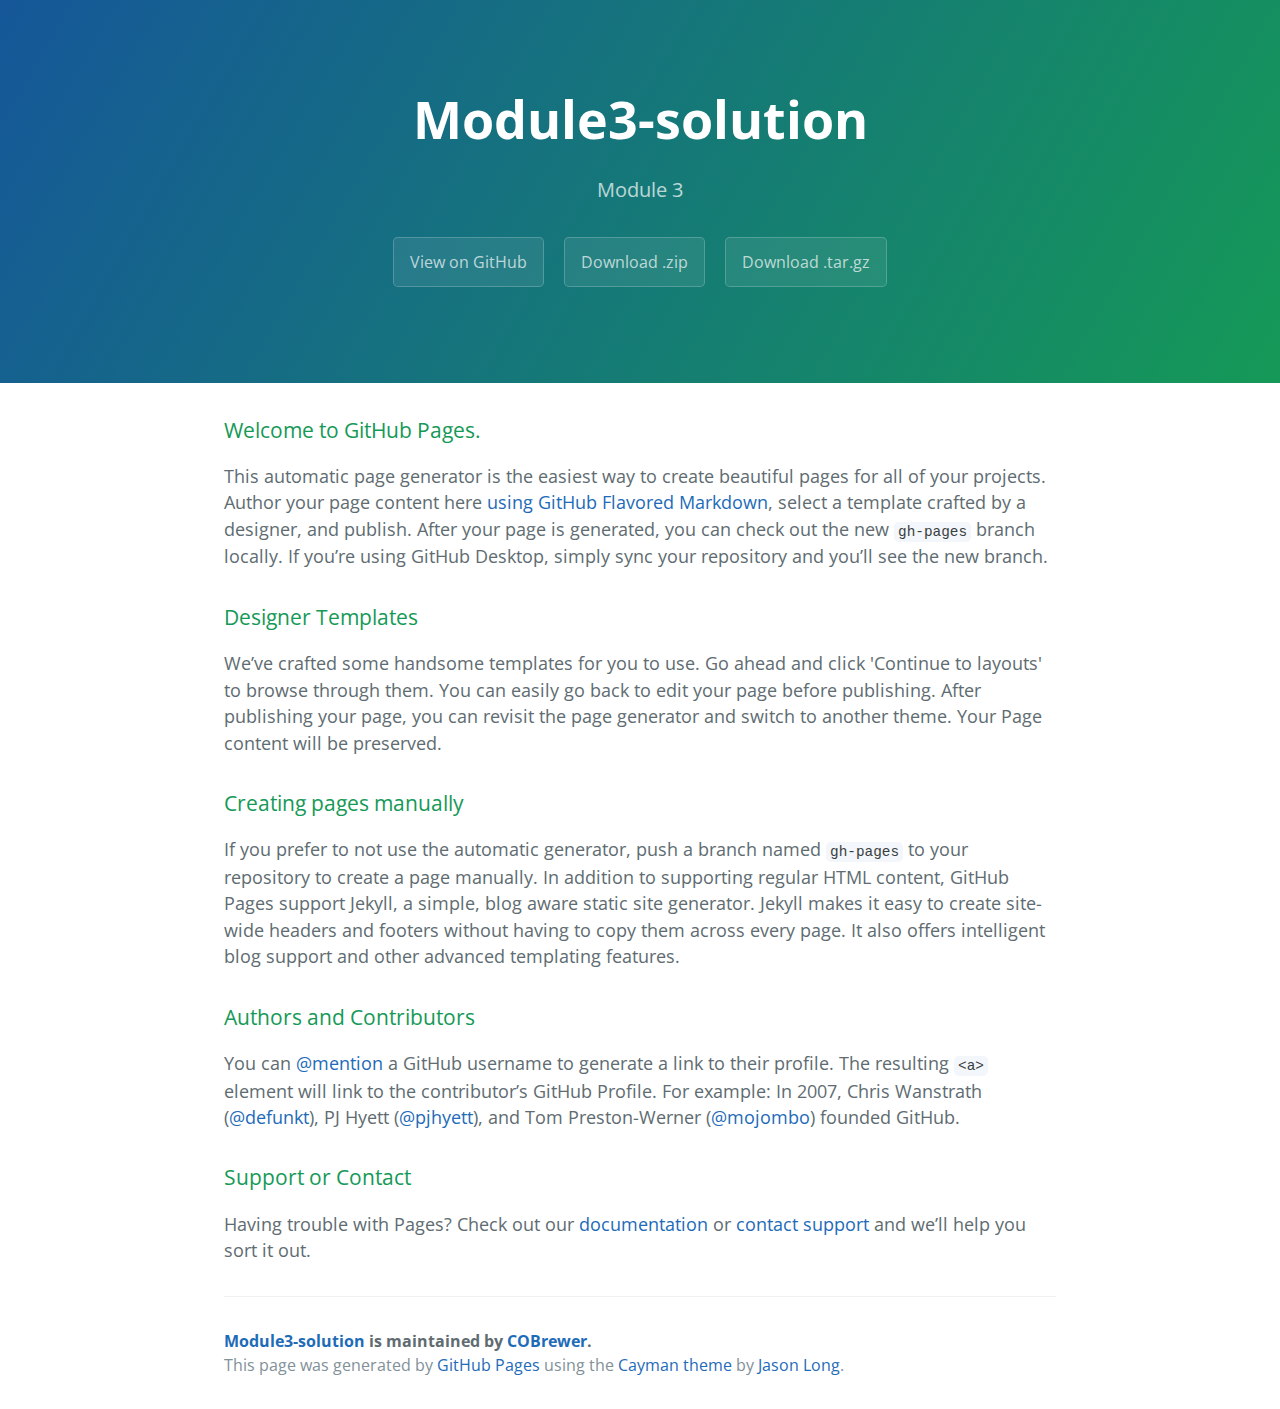
==== index.html @ 12ecccf1 "Create gh-pages branch via GitHub" ====
<!DOCTYPE html>
<html lang="en-us">
  <head>
    <meta charset="UTF-8">
    <title>Module3-solution by COBrewer</title>
    <meta name="viewport" content="width=device-width, initial-scale=1">
    <link rel="stylesheet" type="text/css" href="stylesheets/normalize.css" media="screen">
    <link href='https://fonts.googleapis.com/css?family=Open+Sans:400,700' rel='stylesheet' type='text/css'>
    <link rel="stylesheet" type="text/css" href="stylesheets/stylesheet.css" media="screen">
    <link rel="stylesheet" type="text/css" href="stylesheets/github-light.css" media="screen">
  </head>
  <body>
    <section class="page-header">
      <h1 class="project-name">Module3-solution</h1>
      <h2 class="project-tagline">Module 3</h2>
      <a href="https://github.com/COBrewer/module3-solution" class="btn">View on GitHub</a>
      <a href="https://github.com/COBrewer/module3-solution/zipball/master" class="btn">Download .zip</a>
      <a href="https://github.com/COBrewer/module3-solution/tarball/master" class="btn">Download .tar.gz</a>
    </section>

    <section class="main-content">
      <h3>
<a id="welcome-to-github-pages" class="anchor" href="#welcome-to-github-pages" aria-hidden="true"><span aria-hidden="true" class="octicon octicon-link"></span></a>Welcome to GitHub Pages.</h3>

<p>This automatic page generator is the easiest way to create beautiful pages for all of your projects. Author your page content here <a href="https://guides.github.com/features/mastering-markdown/">using GitHub Flavored Markdown</a>, select a template crafted by a designer, and publish. After your page is generated, you can check out the new <code>gh-pages</code> branch locally. If you’re using GitHub Desktop, simply sync your repository and you’ll see the new branch.</p>

<h3>
<a id="designer-templates" class="anchor" href="#designer-templates" aria-hidden="true"><span aria-hidden="true" class="octicon octicon-link"></span></a>Designer Templates</h3>

<p>We’ve crafted some handsome templates for you to use. Go ahead and click 'Continue to layouts' to browse through them. You can easily go back to edit your page before publishing. After publishing your page, you can revisit the page generator and switch to another theme. Your Page content will be preserved.</p>

<h3>
<a id="creating-pages-manually" class="anchor" href="#creating-pages-manually" aria-hidden="true"><span aria-hidden="true" class="octicon octicon-link"></span></a>Creating pages manually</h3>

<p>If you prefer to not use the automatic generator, push a branch named <code>gh-pages</code> to your repository to create a page manually. In addition to supporting regular HTML content, GitHub Pages support Jekyll, a simple, blog aware static site generator. Jekyll makes it easy to create site-wide headers and footers without having to copy them across every page. It also offers intelligent blog support and other advanced templating features.</p>

<h3>
<a id="authors-and-contributors" class="anchor" href="#authors-and-contributors" aria-hidden="true"><span aria-hidden="true" class="octicon octicon-link"></span></a>Authors and Contributors</h3>

<p>You can <a href="https://help.github.com/articles/basic-writing-and-formatting-syntax/#mentioning-users-and-teams" class="user-mention">@mention</a> a GitHub username to generate a link to their profile. The resulting <code>&lt;a&gt;</code> element will link to the contributor’s GitHub Profile. For example: In 2007, Chris Wanstrath (<a href="https://github.com/defunkt" class="user-mention">@defunkt</a>), PJ Hyett (<a href="https://github.com/pjhyett" class="user-mention">@pjhyett</a>), and Tom Preston-Werner (<a href="https://github.com/mojombo" class="user-mention">@mojombo</a>) founded GitHub.</p>

<h3>
<a id="support-or-contact" class="anchor" href="#support-or-contact" aria-hidden="true"><span aria-hidden="true" class="octicon octicon-link"></span></a>Support or Contact</h3>

<p>Having trouble with Pages? Check out our <a href="https://help.github.com/pages">documentation</a> or <a href="https://github.com/contact">contact support</a> and we’ll help you sort it out.</p>

      <footer class="site-footer">
        <span class="site-footer-owner"><a href="https://github.com/COBrewer/module3-solution">Module3-solution</a> is maintained by <a href="https://github.com/COBrewer">COBrewer</a>.</span>

        <span class="site-footer-credits">This page was generated by <a href="https://pages.github.com">GitHub Pages</a> using the <a href="https://github.com/jasonlong/cayman-theme">Cayman theme</a> by <a href="https://twitter.com/jasonlong">Jason Long</a>.</span>
      </footer>

    </section>

  
  </body>
</html>
---- stylesheets/stylesheet.css ----
* {
  box-sizing: border-box; }

body {
  padding: 0;
  margin: 0;
  font-family: "Open Sans", "Helvetica Neue", Helvetica, Arial, sans-serif;
  font-size: 16px;
  line-height: 1.5;
  color: #606c71; }

a {
  color: #1e6bb8;
  text-decoration: none; }
  a:hover {
    text-decoration: underline; }

.btn {
  display: inline-block;
  margin-bottom: 1rem;
  color: rgba(255, 255, 255, 0.7);
  background-color: rgba(255, 255, 255, 0.08);
  border-color: rgba(255, 255, 255, 0.2);
  border-style: solid;
  border-width: 1px;
  border-radius: 0.3rem;
  transition: color 0.2s, background-color 0.2s, border-color 0.2s; }
  .btn + .btn {
    margin-left: 1rem; }

.btn:hover {
  color: rgba(255, 255, 255, 0.8);
  text-decoration: none;
  background-color: rgba(255, 255, 255, 0.2);
  border-color: rgba(255, 255, 255, 0.3); }

@media screen and (min-width: 64em) {
  .btn {
    padding: 0.75rem 1rem; } }

@media screen and (min-width: 42em) and (max-width: 64em) {
  .btn {
    padding: 0.6rem 0.9rem;
    font-size: 0.9rem; } }

@media screen and (max-width: 42em) {
  .btn {
    display: block;
    width: 100%;
    padding: 0.75rem;
    font-size: 0.9rem; }
    .btn + .btn {
      margin-top: 1rem;
      margin-left: 0; } }

.page-header {
  color: #fff;
  text-align: center;
  background-color: #159957;
  background-image: linear-gradient(120deg, #155799, #159957); }

@media screen and (min-width: 64em) {
  .page-header {
    padding: 5rem 6rem; } }

@media screen and (min-width: 42em) and (max-width: 64em) {
  .page-header {
    padding: 3rem 4rem; } }

@media screen and (max-width: 42em) {
  .page-header {
    padding: 2rem 1rem; } }

.project-name {
  margin-top: 0;
  margin-bottom: 0.1rem; }

@media screen and (min-width: 64em) {
  .project-name {
    font-size: 3.25rem; } }

@media screen and (min-width: 42em) and (max-width: 64em) {
  .project-name {
    font-size: 2.25rem; } }

@media screen and (max-width: 42em) {
  .project-name {
    font-size: 1.75rem; } }

.project-tagline {
  margin-bottom: 2rem;
  font-weight: normal;
  opacity: 0.7; }

@media screen and (min-width: 64em) {
  .project-tagline {
    font-size: 1.25rem; } }

@media screen and (min-width: 42em) and (max-width: 64em) {
  .project-tagline {
    font-size: 1.15rem; } }

@media screen and (max-width: 42em) {
  .project-tagline {
    font-size: 1rem; } }

.main-content :first-child {
  margin-top: 0; }
.main-content img {
  max-width: 100%; }
.main-content h1, .main-content h2, .main-content h3, .main-content h4, .main-content h5, .main-content h6 {
  margin-top: 2rem;
  margin-bottom: 1rem;
  font-weight: normal;
  color: #159957; }
.main-content p {
  margin-bottom: 1em; }
.main-content code {
  padding: 2px 4px;
  font-family: Consolas, "Liberation Mono", Menlo, Courier, monospace;
  font-size: 0.9rem;
  color: #383e41;
  background-color: #f3f6fa;
  border-radius: 0.3rem; }
.main-content pre {
  padding: 0.8rem;
  margin-top: 0;
  margin-bottom: 1rem;
  font: 1rem Consolas, "Liberation Mono", Menlo, Courier, monospace;
  color: #567482;
  word-wrap: normal;
  background-color: #f3f6fa;
  border: solid 1px #dce6f0;
  border-radius: 0.3rem; }
  .main-content pre > code {
    padding: 0;
    margin: 0;
    font-size: 0.9rem;
    color: #567482;
    word-break: normal;
    white-space: pre;
    background: transparent;
    border: 0; }
.main-content .highlight {
  margin-bottom: 1rem; }
  .main-content .highlight pre {
    margin-bottom: 0;
    word-break: normal; }
.main-content .highlight pre, .main-content pre {
  padding: 0.8rem;
  overflow: auto;
  font-size: 0.9rem;
  line-height: 1.45;
  border-radius: 0.3rem; }
.main-content pre code, .main-content pre tt {
  display: inline;
  max-width: initial;
  padding: 0;
  margin: 0;
  overflow: initial;
  line-height: inherit;
  word-wrap: normal;
  background-color: transparent;
  border: 0; }
  .main-content pre code:before, .main-content pre code:after, .main-content pre tt:before, .main-content pre tt:after {
    content: normal; }
.main-content ul, .main-content ol {
  margin-top: 0; }
.main-content blockquote {
  padding: 0 1rem;
  margin-left: 0;
  color: #819198;
  border-left: 0.3rem solid #dce6f0; }
  .main-content blockquote > :first-child {
    margin-top: 0; }
  .main-content blockquote > :last-child {
    margin-bottom: 0; }
.main-content table {
  display: block;
  width: 100%;
  overflow: auto;
  word-break: normal;
  word-break: keep-all; }
  .main-content table th {
    font-weight: bold; }
  .main-content table th, .main-content table td {
    padding: 0.5rem 1rem;
    border: 1px solid #e9ebec; }
.main-content dl {
  padding: 0; }
  .main-content dl dt {
    padding: 0;
    margin-top: 1rem;
    font-size: 1rem;
    font-weight: bold; }
  .main-content dl dd {
    padding: 0;
    margin-bottom: 1rem; }
.main-content hr {
  height: 2px;
  padding: 0;
  margin: 1rem 0;
  background-color: #eff0f1;
  border: 0; }

@media screen and (min-width: 64em) {
  .main-content {
    max-width: 64rem;
    padding: 2rem 6rem;
    margin: 0 auto;
    font-size: 1.1rem; } }

@media screen and (min-width: 42em) and (max-width: 64em) {
  .main-content {
    padding: 2rem 4rem;
    font-size: 1.1rem; } }

@media screen and (max-width: 42em) {
  .main-content {
    padding: 2rem 1rem;
    font-size: 1rem; } }

.site-footer {
  padding-top: 2rem;
  margin-top: 2rem;
  border-top: solid 1px #eff0f1; }

.site-footer-owner {
  display: block;
  font-weight: bold; }

.site-footer-credits {
  color: #819198; }

@media screen and (min-width: 64em) {
  .site-footer {
    font-size: 1rem; } }

@media screen and (min-width: 42em) and (max-width: 64em) {
  .site-footer {
    font-size: 1rem; } }

@media screen and (max-width: 42em) {
  .site-footer {
    font-size: 0.9rem; } }
---- stylesheets/github-light.css ----
/*
The MIT License (MIT)

Copyright (c) 2016 GitHub, Inc.

Permission is hereby granted, free of charge, to any person obtaining a copy
of this software and associated documentation files (the "Software"), to deal
in the Software without restriction, including without limitation the rights
to use, copy, modify, merge, publish, distribute, sublicense, and/or sell
copies of the Software, and to permit persons to whom the Software is
furnished to do so, subject to the following conditions:

The above copyright notice and this permission notice shall be included in all
copies or substantial portions of the Software.

THE SOFTWARE IS PROVIDED "AS IS", WITHOUT WARRANTY OF ANY KIND, EXPRESS OR
IMPLIED, INCLUDING BUT NOT LIMITED TO THE WARRANTIES OF MERCHANTABILITY,
FITNESS FOR A PARTICULAR PURPOSE AND NONINFRINGEMENT. IN NO EVENT SHALL THE
AUTHORS OR COPYRIGHT HOLDERS BE LIABLE FOR ANY CLAIM, DAMAGES OR OTHER
LIABILITY, WHETHER IN AN ACTION OF CONTRACT, TORT OR OTHERWISE, ARISING FROM,
OUT OF OR IN CONNECTION WITH THE SOFTWARE OR THE USE OR OTHER DEALINGS IN THE
SOFTWARE.

*/

.pl-c /* comment */ {
  color: #969896;
}

.pl-c1 /* constant, variable.other.constant, support, meta.property-name, support.constant, support.variable, meta.module-reference, markup.raw, meta.diff.header */,
.pl-s .pl-v /* string variable */ {
  color: #0086b3;
}

.pl-e /* entity */,
.pl-en /* entity.name */ {
  color: #795da3;
}

.pl-smi /* variable.parameter.function, storage.modifier.package, storage.modifier.import, storage.type.java, variable.other */,
.pl-s .pl-s1 /* string source */ {
  color: #333;
}

.pl-ent /* entity.name.tag */ {
  color: #63a35c;
}

.pl-k /* keyword, storage, storage.type */ {
  color: #a71d5d;
}

.pl-s /* string */,
.pl-pds /* punctuation.definition.string, string.regexp.character-class */,
.pl-s .pl-pse .pl-s1 /* string punctuation.section.embedded source */,
.pl-sr /* string.regexp */,
.pl-sr .pl-cce /* string.regexp constant.character.escape */,
.pl-sr .pl-sre /* string.regexp source.ruby.embedded */,
.pl-sr .pl-sra /* string.regexp string.regexp.arbitrary-repitition */ {
  color: #183691;
}

.pl-v /* variable */ {
  color: #ed6a43;
}

.pl-id /* invalid.deprecated */ {
  color: #b52a1d;
}

.pl-ii /* invalid.illegal */ {
  color: #f8f8f8;
  background-color: #b52a1d;
}

.pl-sr .pl-cce /* string.regexp constant.character.escape */ {
  font-weight: bold;
  color: #63a35c;
}

.pl-ml /* markup.list */ {
  color: #693a17;
}

.pl-mh /* markup.heading */,
.pl-mh .pl-en /* markup.heading entity.name */,
.pl-ms /* meta.separator */ {
  font-weight: bold;
  color: #1d3e81;
}

.pl-mq /* markup.quote */ {
  color: #008080;
}

.pl-mi /* markup.italic */ {
  font-style: italic;
  color: #333;
}

.pl-mb /* markup.bold */ {
  font-weight: bold;
  color: #333;
}

.pl-md /* markup.deleted, meta.diff.header.from-file */ {
  color: #bd2c00;
  background-color: #ffecec;
}

.pl-mi1 /* markup.inserted, meta.diff.header.to-file */ {
  color: #55a532;
  background-color: #eaffea;
}

.pl-mdr /* meta.diff.range */ {
  font-weight: bold;
  color: #795da3;
}

.pl-mo /* meta.output */ {
  color: #1d3e81;
}
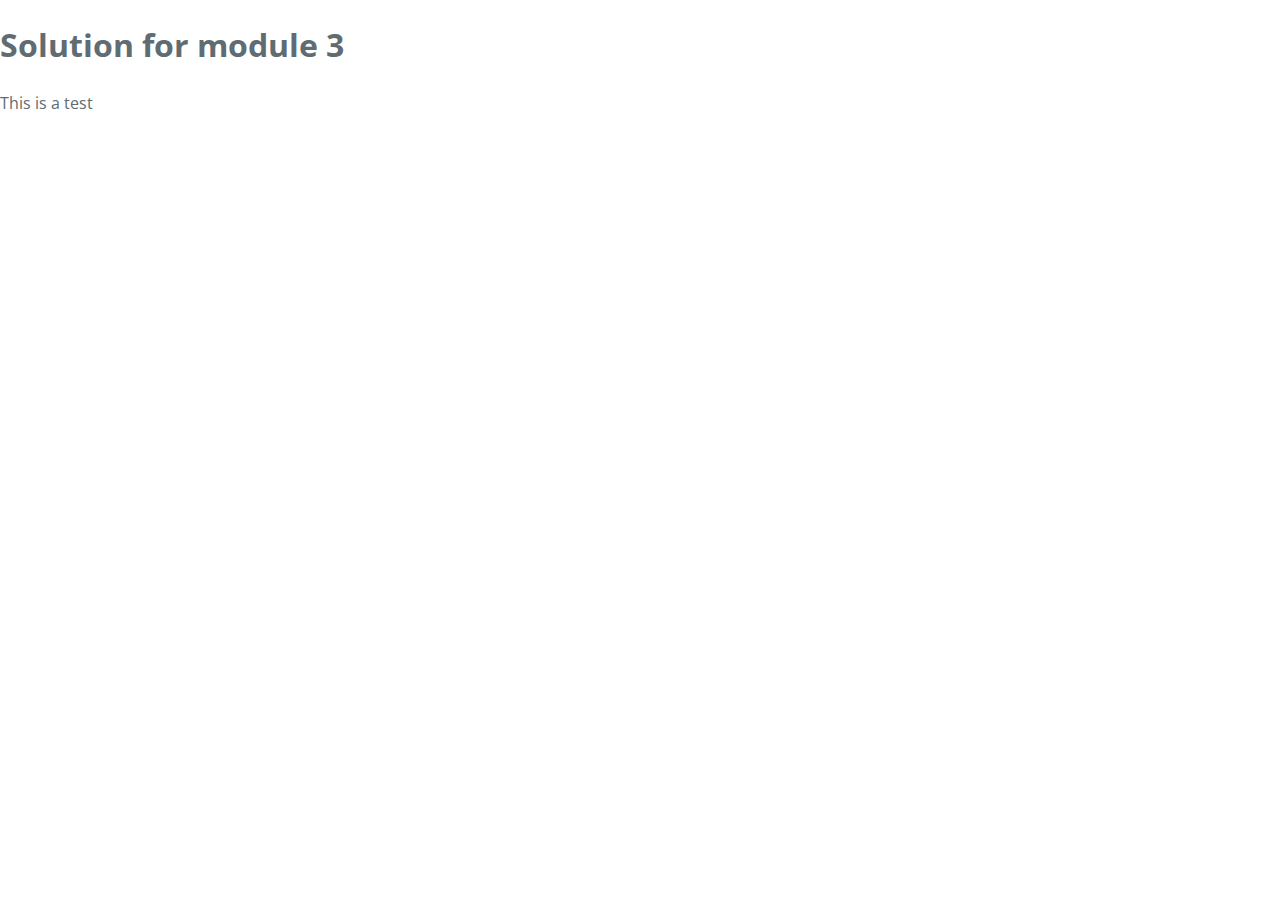
==== commit 56bda48f: "Test" ====
--- a/index.html
+++ b/index.html
@@ -10,48 +10,8 @@
     <link rel="stylesheet" type="text/css" href="stylesheets/github-light.css" media="screen">
   </head>
   <body>
-    <section class="page-header">
-      <h1 class="project-name">Module3-solution</h1>
-      <h2 class="project-tagline">Module 3</h2>
-      <a href="https://github.com/COBrewer/module3-solution" class="btn">View on GitHub</a>
-      <a href="https://github.com/COBrewer/module3-solution/zipball/master" class="btn">Download .zip</a>
-      <a href="https://github.com/COBrewer/module3-solution/tarball/master" class="btn">Download .tar.gz</a>
-    </section>
-
-    <section class="main-content">
-      <h3>
-<a id="welcome-to-github-pages" class="anchor" href="#welcome-to-github-pages" aria-hidden="true"><span aria-hidden="true" class="octicon octicon-link"></span></a>Welcome to GitHub Pages.</h3>
-
-<p>This automatic page generator is the easiest way to create beautiful pages for all of your projects. Author your page content here <a href="https://guides.github.com/features/mastering-markdown/">using GitHub Flavored Markdown</a>, select a template crafted by a designer, and publish. After your page is generated, you can check out the new <code>gh-pages</code> branch locally. If you’re using GitHub Desktop, simply sync your repository and you’ll see the new branch.</p>
-
-<h3>
-<a id="designer-templates" class="anchor" href="#designer-templates" aria-hidden="true"><span aria-hidden="true" class="octicon octicon-link"></span></a>Designer Templates</h3>
-
-<p>We’ve crafted some handsome templates for you to use. Go ahead and click 'Continue to layouts' to browse through them. You can easily go back to edit your page before publishing. After publishing your page, you can revisit the page generator and switch to another theme. Your Page content will be preserved.</p>
-
-<h3>
-<a id="creating-pages-manually" class="anchor" href="#creating-pages-manually" aria-hidden="true"><span aria-hidden="true" class="octicon octicon-link"></span></a>Creating pages manually</h3>
-
-<p>If you prefer to not use the automatic generator, push a branch named <code>gh-pages</code> to your repository to create a page manually. In addition to supporting regular HTML content, GitHub Pages support Jekyll, a simple, blog aware static site generator. Jekyll makes it easy to create site-wide headers and footers without having to copy them across every page. It also offers intelligent blog support and other advanced templating features.</p>
-
-<h3>
-<a id="authors-and-contributors" class="anchor" href="#authors-and-contributors" aria-hidden="true"><span aria-hidden="true" class="octicon octicon-link"></span></a>Authors and Contributors</h3>
-
-<p>You can <a href="https://help.github.com/articles/basic-writing-and-formatting-syntax/#mentioning-users-and-teams" class="user-mention">@mention</a> a GitHub username to generate a link to their profile. The resulting <code>&lt;a&gt;</code> element will link to the contributor’s GitHub Profile. For example: In 2007, Chris Wanstrath (<a href="https://github.com/defunkt" class="user-mention">@defunkt</a>), PJ Hyett (<a href="https://github.com/pjhyett" class="user-mention">@pjhyett</a>), and Tom Preston-Werner (<a href="https://github.com/mojombo" class="user-mention">@mojombo</a>) founded GitHub.</p>
-
-<h3>
-<a id="support-or-contact" class="anchor" href="#support-or-contact" aria-hidden="true"><span aria-hidden="true" class="octicon octicon-link"></span></a>Support or Contact</h3>
-
-<p>Having trouble with Pages? Check out our <a href="https://help.github.com/pages">documentation</a> or <a href="https://github.com/contact">contact support</a> and we’ll help you sort it out.</p>
-
-      <footer class="site-footer">
-        <span class="site-footer-owner"><a href="https://github.com/COBrewer/module3-solution">Module3-solution</a> is maintained by <a href="https://github.com/COBrewer">COBrewer</a>.</span>
-
-        <span class="site-footer-credits">This page was generated by <a href="https://pages.github.com">GitHub Pages</a> using the <a href="https://github.com/jasonlong/cayman-theme">Cayman theme</a> by <a href="https://twitter.com/jasonlong">Jason Long</a>.</span>
-      </footer>
-
-    </section>
-
+  <h1>Solution for module 3</h1>
+  <p> This is a test </p>
   
   </body>
 </html>
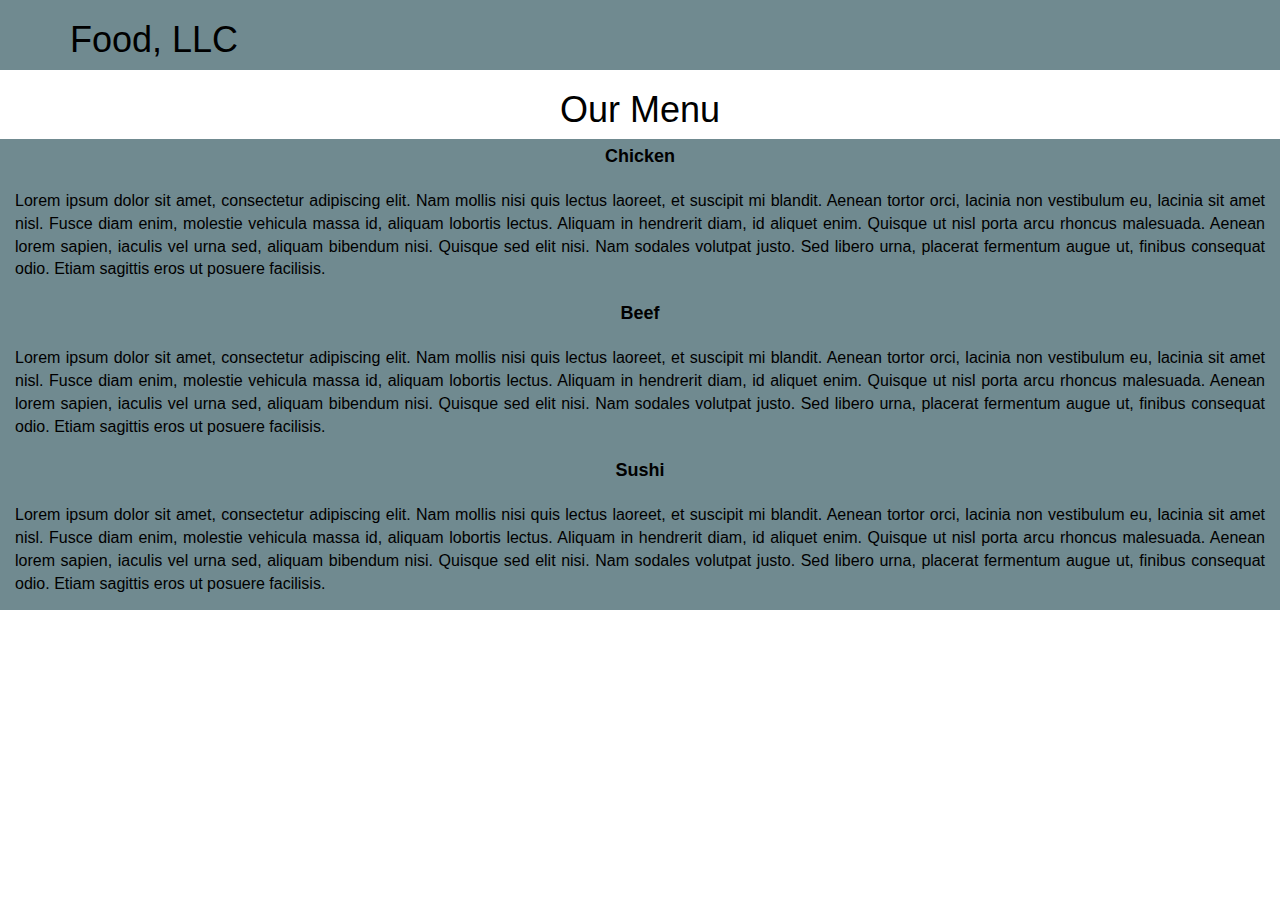
==== commit ab1e3d5e: "Add files via upload" ====
--- a/index.html
+++ b/index.html
@@ -1,17 +1,46 @@
-<!DOCTYPE html>
-<html lang="en-us">
-  <head>
-    <meta charset="UTF-8">
-    <title>Module3-solution by COBrewer</title>
-    <meta name="viewport" content="width=device-width, initial-scale=1">
-    <link rel="stylesheet" type="text/css" href="stylesheets/normalize.css" media="screen">
-    <link href='https://fonts.googleapis.com/css?family=Open+Sans:400,700' rel='stylesheet' type='text/css'>
-    <link rel="stylesheet" type="text/css" href="stylesheets/stylesheet.css" media="screen">
-    <link rel="stylesheet" type="text/css" href="stylesheets/github-light.css" media="screen">
-  </head>
-  <body>
-  <h1>Solution for module 3</h1>
-  <p> This is a test </p>
-  
-  </body>
-</html>
+<!doctype html>
+<html lang="en">
+  <head>
+    <meta charset="utf-8">
+    <meta http-equiv="X-UA-Compatible" content="IE=edge">
+    <meta name="viewport" content="width=device-width, initial-scale=1">
+    <title>Food, LLC.</title>
+    <link rel="stylesheet" href="css/bootstrap.min.css">
+    <link rel="stylesheet" href="css/styles.css">
+  </head>
+<body>
+  <header>
+  	  <nav id="header-nav" class="navbar navbar-default">
+      <div class="container">
+      <h1>Food, LLC</h1>
+      <div class = "navbar-hearder">
+      </div>
+      </div>
+  </header>
+  	<div>	
+  	<h1 id="menu-title">Our Menu</h1>
+  	</div>
+  	<div class="column-menuitem">
+  	<p class="menuitem-title">Chicken</p>
+  	<p class="menuitem-description">Lorem ipsum dolor sit amet, consectetur adipiscing elit. Nam mollis nisi quis lectus laoreet, et suscipit mi blandit. Aenean tortor orci, lacinia non vestibulum eu, lacinia sit amet nisl. Fusce diam enim, molestie vehicula massa id, aliquam lobortis lectus. Aliquam in hendrerit diam, id aliquet enim. Quisque ut nisl porta arcu rhoncus malesuada. Aenean lorem sapien, iaculis vel urna sed, aliquam bibendum nisi. Quisque sed elit nisi. Nam sodales volutpat justo. Sed libero urna, placerat fermentum augue ut, finibus consequat odio. Etiam sagittis eros ut posuere facilisis.</p>
+  </div>
+  </div>
+  <div class="column-menuitem">
+  	<p class="menuitem-title">Beef</p>
+  	<p class="menuitem-description">Lorem ipsum dolor sit amet, consectetur adipiscing elit. Nam mollis nisi quis lectus laoreet, et suscipit mi blandit. Aenean tortor orci, lacinia non vestibulum eu, lacinia sit amet nisl. Fusce diam enim, molestie vehicula massa id, aliquam lobortis lectus. Aliquam in hendrerit diam, id aliquet enim. Quisque ut nisl porta arcu rhoncus malesuada. Aenean lorem sapien, iaculis vel urna sed, aliquam bibendum nisi. Quisque sed elit nisi. Nam sodales volutpat justo. Sed libero urna, placerat fermentum augue ut, finibus consequat odio. Etiam sagittis eros ut posuere facilisis.</p>
+  </div>
+  </div>
+  <div class="column-menuitem">
+  	<p class="menuitem-title">Sushi</p>
+  	<p class="menuitem-description">Lorem ipsum dolor sit amet, consectetur adipiscing elit. Nam mollis nisi quis lectus laoreet, et suscipit mi blandit. Aenean tortor orci, lacinia non vestibulum eu, lacinia sit amet nisl. Fusce diam enim, molestie vehicula massa id, aliquam lobortis lectus. Aliquam in hendrerit diam, id aliquet enim. Quisque ut nisl porta arcu rhoncus malesuada. Aenean lorem sapien, iaculis vel urna sed, aliquam bibendum nisi. Quisque sed elit nisi. Nam sodales volutpat justo. Sed libero urna, placerat fermentum augue ut, finibus consequat odio. Etiam sagittis eros ut posuere facilisis.</p>
+  </div>
+  </div>
+  
+  
+
+  <!-- jQuery (Bootstrap JS plugins depend on it) -->
+  <script src="js/jquery-1.11.3.min.js"></script>
+  <script src="js/bootstrap.min.js"></script>
+  <script src="js/script.js"></script>
+</body>
+</html>
--- a/css/styles.css
+++ b/css/styles.css
@@ -0,0 +1,33 @@
+body {
+	font-size: 16px;
+	background-color: rgb(255,255,255);
+	color: rgb(0,0,0);
+	font-family: "Arial", Helvetica, sans-serif;
+}
+
+#header-nav {
+	background-color: rgb(112,138,144);
+	border: 0;
+	border-radius: 0;
+}
+#menu-title{
+	text-align: center;
+}
+.column-menuitem {
+	background-color: rgb(112,138,144);
+	border-color: rgb(0,0,0);
+	border: 1px;
+	padding: 5px;
+}
+.menuitem-title {
+	text-align: center;
+	font-size: 18px;
+	font-weight: bold;
+
+}
+.menuitem-description{
+	font-weight: normal;
+	text-align: justify;
+	padding: 10px;
+	margin: 0 auto;
+}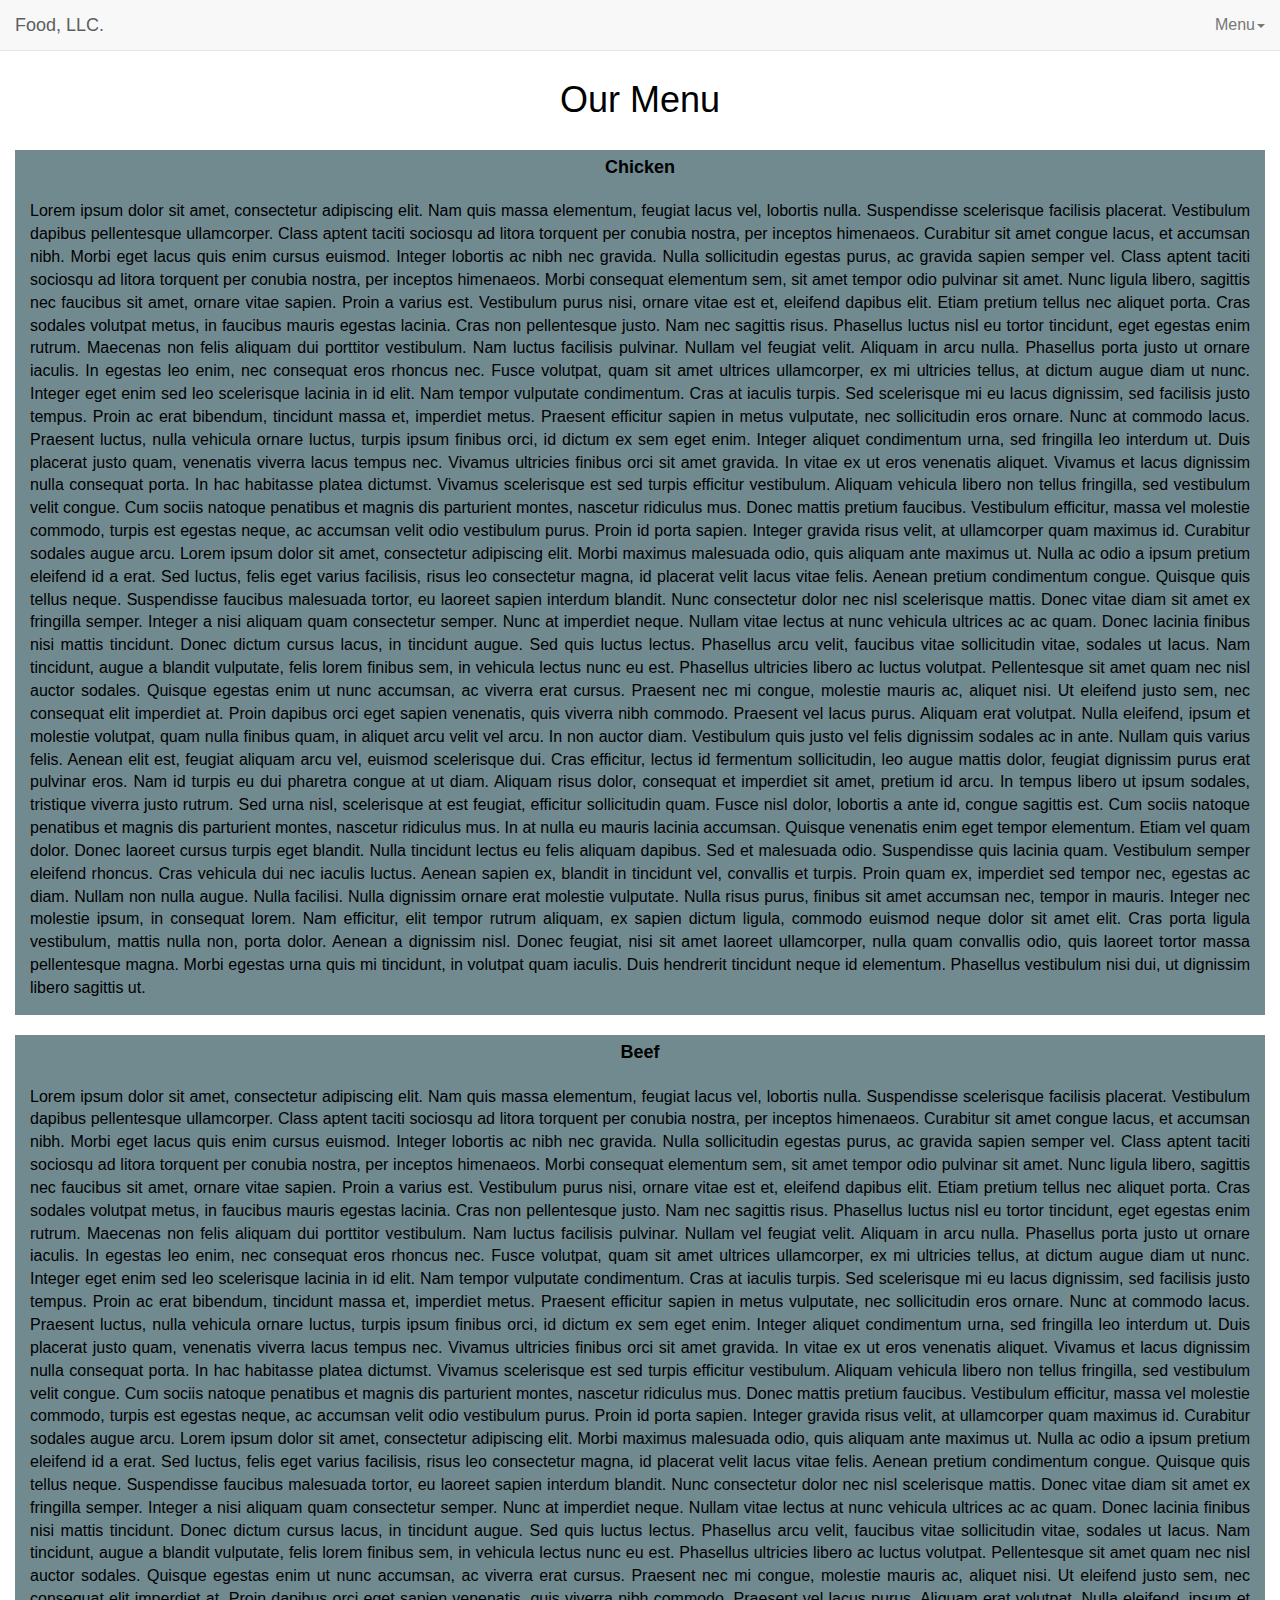
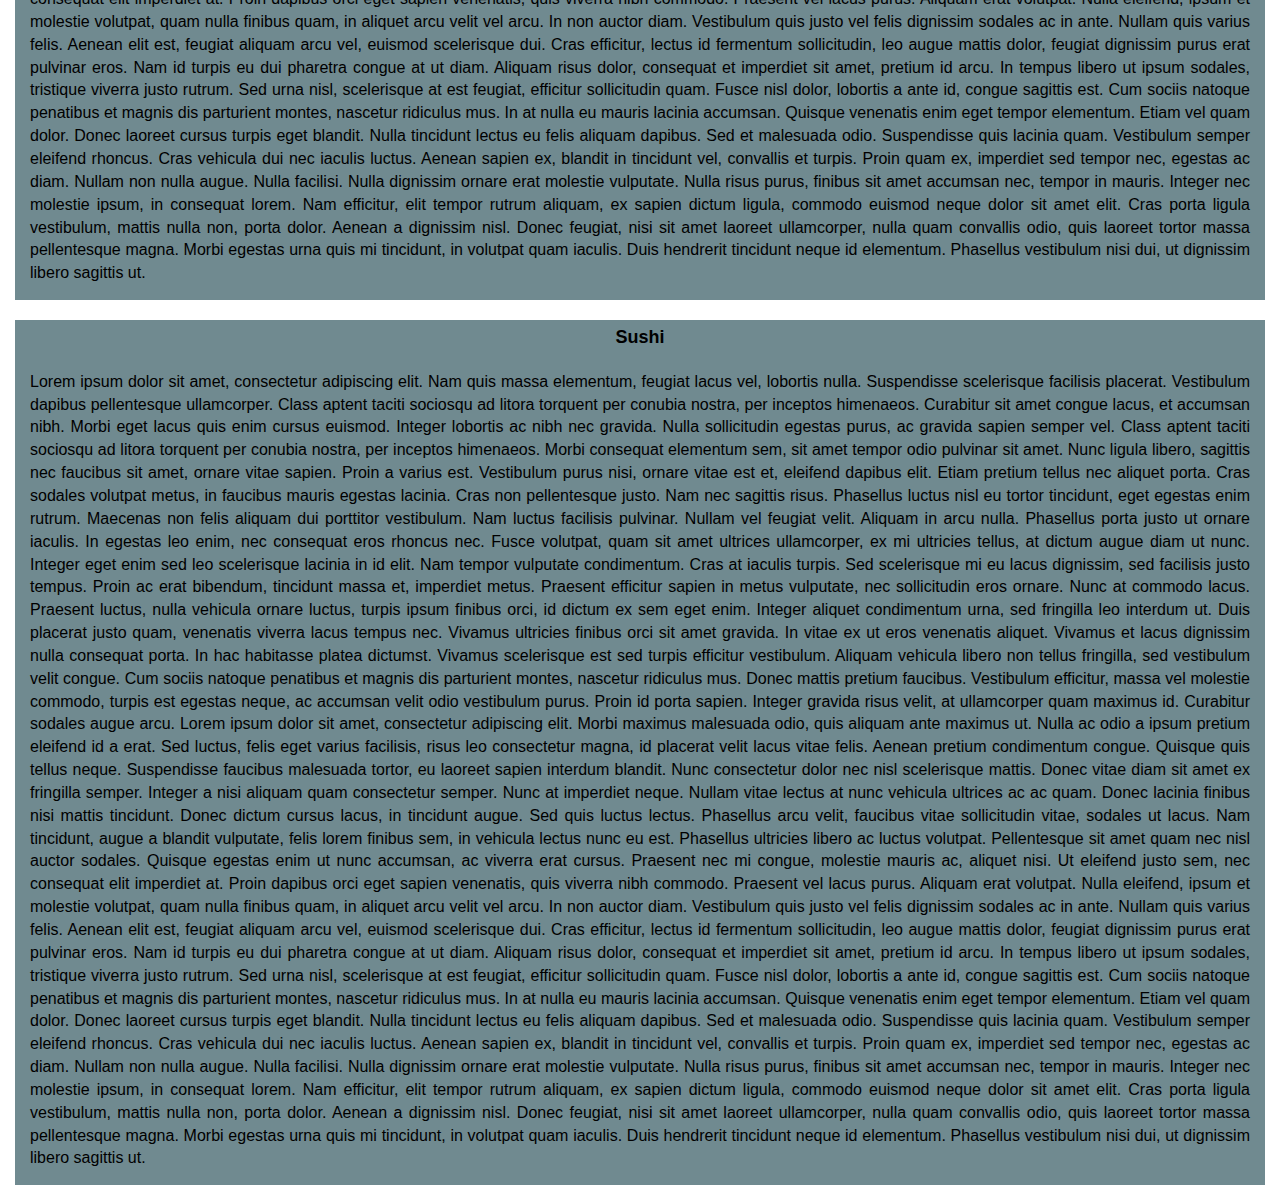
==== commit 7299ef1e: "Add files via upload" ====
--- a/index.html
+++ b/index.html
@@ -8,33 +8,127 @@
     <link rel="stylesheet" href="css/bootstrap.min.css">
     <link rel="stylesheet" href="css/styles.css">
   </head>
-<body>
+
+<body id="page-top" data-spy="scroll" data-target=".navbar-fixed-top">
   <header>
-  	  <nav id="header-nav" class="navbar navbar-default">
-      <div class="container">
-      <h1>Food, LLC</h1>
-      <div class = "navbar-hearder">
-      </div>
-      </div>
+	<nav class="navbar navbar-default navbar-fixed-top" role="navigation">
+	  <div class="container-fluid">
+	    <!-- Brand and toggle get grouped for better mobile display -->
+	    <div class="navbar-header page-scroll">
+	      <a class="navbar-brand page-scroll" href="#">Food, LLC.</a>
+	    </div>
+	    <!-- Collect the nav links, forms, and other content for toggling -->
+	    <div class="collapse navbar-collapse" id="visible-xs">
+	 
+	      <ul class="nav navbar-nav navbar-right">
+	        <li class="dropdown">
+	          <a href="#" class="dropdown-toggle" data-toggle="dropdown" role="button" aria-haspopup="true" aria-expanded="false">Menu<span class="caret"></span></a>
+	          <ul class="dropdown-menu">
+	            <li><a href="#">Chicken</a></li>
+	            <li><a href="#">Beef</a></li>
+	            <li><a href="#">Sushi</a></li>
+	          </ul>
+	        </li>
+	      </ul>
+	   </div> 
+	   </div><!-- /.navbar-collapse 
+	  <!-- /.container-fluid -->
+	</nav>
   </header>
-  	<div>	
-  	<h1 id="menu-title">Our Menu</h1>
-  	</div>
+  	
+  	<section class="page-heading">
+	  	<div class = "container">
+		  	<div class="row">
+		  		<div class="col-ld-12 col-md-12 col-sm-12 col-xs-12">
+		  		<h1 class="text-center">Our Menu</h1>
+		  		</div>	
+		  	</div>
+		</div>
+	</section>
+  	<div class="container-fluid"> 
+  	<div class="row">
+  	<div class="col-ld-12 col-md-12 col-sm-12 col-xs-12">
   	<div class="column-menuitem">
   	<p class="menuitem-title">Chicken</p>
-  	<p class="menuitem-description">Lorem ipsum dolor sit amet, consectetur adipiscing elit. Nam mollis nisi quis lectus laoreet, et suscipit mi blandit. Aenean tortor orci, lacinia non vestibulum eu, lacinia sit amet nisl. Fusce diam enim, molestie vehicula massa id, aliquam lobortis lectus. Aliquam in hendrerit diam, id aliquet enim. Quisque ut nisl porta arcu rhoncus malesuada. Aenean lorem sapien, iaculis vel urna sed, aliquam bibendum nisi. Quisque sed elit nisi. Nam sodales volutpat justo. Sed libero urna, placerat fermentum augue ut, finibus consequat odio. Etiam sagittis eros ut posuere facilisis.</p>
-  </div>
-  </div>
-  <div class="column-menuitem">
+  	<p class="menuitem-description">Lorem ipsum dolor sit amet, consectetur adipiscing elit. Nam quis massa elementum, feugiat lacus vel, lobortis nulla. Suspendisse scelerisque facilisis placerat. Vestibulum dapibus pellentesque ullamcorper. Class aptent taciti sociosqu ad litora torquent per conubia nostra, per inceptos himenaeos. Curabitur sit amet congue lacus, et accumsan nibh. Morbi eget lacus quis enim cursus euismod. Integer lobortis ac nibh nec gravida. Nulla sollicitudin egestas purus, ac gravida sapien semper vel. Class aptent taciti sociosqu ad litora torquent per conubia nostra, per inceptos himenaeos.
+
+	Morbi consequat elementum sem, sit amet tempor odio pulvinar sit amet. Nunc ligula libero, sagittis nec faucibus sit amet, ornare vitae sapien. Proin a varius est. Vestibulum purus nisi, ornare vitae est et, eleifend dapibus elit. Etiam pretium tellus nec aliquet porta. Cras sodales volutpat metus, in faucibus mauris egestas lacinia. Cras non pellentesque justo. Nam nec sagittis risus. Phasellus luctus nisl eu tortor tincidunt, eget egestas enim rutrum. Maecenas non felis aliquam dui porttitor vestibulum. Nam luctus facilisis pulvinar. Nullam vel feugiat velit. Aliquam in arcu nulla. Phasellus porta justo ut ornare iaculis. In egestas leo enim, nec consequat eros rhoncus nec. Fusce volutpat, quam sit amet ultrices ullamcorper, ex mi ultricies tellus, at dictum augue diam ut nunc.
+
+	Integer eget enim sed leo scelerisque lacinia in id elit. Nam tempor vulputate condimentum. Cras at iaculis turpis. Sed scelerisque mi eu lacus dignissim, sed facilisis justo tempus. Proin ac erat bibendum, tincidunt massa et, imperdiet metus. Praesent efficitur sapien in metus vulputate, nec sollicitudin eros ornare. Nunc at commodo lacus.
+
+	Praesent luctus, nulla vehicula ornare luctus, turpis ipsum finibus orci, id dictum ex sem eget enim. Integer aliquet condimentum urna, sed fringilla leo interdum ut. Duis placerat justo quam, venenatis viverra lacus tempus nec. Vivamus ultricies finibus orci sit amet gravida. In vitae ex ut eros venenatis aliquet. Vivamus et lacus dignissim nulla consequat porta. In hac habitasse platea dictumst. Vivamus scelerisque est sed turpis efficitur vestibulum. Aliquam vehicula libero non tellus fringilla, sed vestibulum velit congue.
+
+	Cum sociis natoque penatibus et magnis dis parturient montes, nascetur ridiculus mus. Donec mattis pretium faucibus. Vestibulum efficitur, massa vel molestie commodo, turpis est egestas neque, ac accumsan velit odio vestibulum purus. Proin id porta sapien. Integer gravida risus velit, at ullamcorper quam maximus id. Curabitur sodales augue arcu. Lorem ipsum dolor sit amet, consectetur adipiscing elit. Morbi maximus malesuada odio, quis aliquam ante maximus ut.
+
+	Nulla ac odio a ipsum pretium eleifend id a erat. Sed luctus, felis eget varius facilisis, risus leo consectetur magna, id placerat velit lacus vitae felis. Aenean pretium condimentum congue. Quisque quis tellus neque. Suspendisse faucibus malesuada tortor, eu laoreet sapien interdum blandit. Nunc consectetur dolor nec nisl scelerisque mattis. Donec vitae diam sit amet ex fringilla semper. Integer a nisi aliquam quam consectetur semper. Nunc at imperdiet neque.
+
+	Nullam vitae lectus at nunc vehicula ultrices ac ac quam. Donec lacinia finibus nisi mattis tincidunt. Donec dictum cursus lacus, in tincidunt augue. Sed quis luctus lectus. Phasellus arcu velit, faucibus vitae sollicitudin vitae, sodales ut lacus. Nam tincidunt, augue a blandit vulputate, felis lorem finibus sem, in vehicula lectus nunc eu est. Phasellus ultricies libero ac luctus volutpat. Pellentesque sit amet quam nec nisl auctor sodales. Quisque egestas enim ut nunc accumsan, ac viverra erat cursus. Praesent nec mi congue, molestie mauris ac, aliquet nisi. Ut eleifend justo sem, nec consequat elit imperdiet at. Proin dapibus orci eget sapien venenatis, quis viverra nibh commodo. Praesent vel lacus purus. Aliquam erat volutpat. Nulla eleifend, ipsum et molestie volutpat, quam nulla finibus quam, in aliquet arcu velit vel arcu. In non auctor diam.
+
+	Vestibulum quis justo vel felis dignissim sodales ac in ante. Nullam quis varius felis. Aenean elit est, feugiat aliquam arcu vel, euismod scelerisque dui. Cras efficitur, lectus id fermentum sollicitudin, leo augue mattis dolor, feugiat dignissim purus erat pulvinar eros. Nam id turpis eu dui pharetra congue at ut diam. Aliquam risus dolor, consequat et imperdiet sit amet, pretium id arcu. In tempus libero ut ipsum sodales, tristique viverra justo rutrum. Sed urna nisl, scelerisque at est feugiat, efficitur sollicitudin quam. Fusce nisl dolor, lobortis a ante id, congue sagittis est.
+
+	Cum sociis natoque penatibus et magnis dis parturient montes, nascetur ridiculus mus. In at nulla eu mauris lacinia accumsan. Quisque venenatis enim eget tempor elementum. Etiam vel quam dolor. Donec laoreet cursus turpis eget blandit. Nulla tincidunt lectus eu felis aliquam dapibus. Sed et malesuada odio. Suspendisse quis lacinia quam. Vestibulum semper eleifend rhoncus.
+
+	Cras vehicula dui nec iaculis luctus. Aenean sapien ex, blandit in tincidunt vel, convallis et turpis. Proin quam ex, imperdiet sed tempor nec, egestas ac diam. Nullam non nulla augue. Nulla facilisi. Nulla dignissim ornare erat molestie vulputate. Nulla risus purus, finibus sit amet accumsan nec, tempor in mauris. Integer nec molestie ipsum, in consequat lorem. Nam efficitur, elit tempor rutrum aliquam, ex sapien dictum ligula, commodo euismod neque dolor sit amet elit. Cras porta ligula vestibulum, mattis nulla non, porta dolor. Aenean a dignissim nisl. Donec feugiat, nisi sit amet laoreet ullamcorper, nulla quam convallis odio, quis laoreet tortor massa pellentesque magna. Morbi egestas urna quis mi tincidunt, in volutpat quam iaculis. Duis hendrerit tincidunt neque id elementum. Phasellus vestibulum nisi dui, ut dignissim libero sagittis ut.</p>
+  	</div>
+  	</div>	
+  	</div>
+
+  	<div class="row">
+  	<div class="col-ld-12 col-md-12 col-sm-12 col-xs-12">
+  	<div class="column-menuitem">
   	<p class="menuitem-title">Beef</p>
-  	<p class="menuitem-description">Lorem ipsum dolor sit amet, consectetur adipiscing elit. Nam mollis nisi quis lectus laoreet, et suscipit mi blandit. Aenean tortor orci, lacinia non vestibulum eu, lacinia sit amet nisl. Fusce diam enim, molestie vehicula massa id, aliquam lobortis lectus. Aliquam in hendrerit diam, id aliquet enim. Quisque ut nisl porta arcu rhoncus malesuada. Aenean lorem sapien, iaculis vel urna sed, aliquam bibendum nisi. Quisque sed elit nisi. Nam sodales volutpat justo. Sed libero urna, placerat fermentum augue ut, finibus consequat odio. Etiam sagittis eros ut posuere facilisis.</p>
-  </div>
-  </div>
-  <div class="column-menuitem">
+  	<p class="menuitem-description">Lorem ipsum dolor sit amet, consectetur adipiscing elit. Nam quis massa elementum, feugiat lacus vel, lobortis nulla. Suspendisse scelerisque facilisis placerat. Vestibulum dapibus pellentesque ullamcorper. Class aptent taciti sociosqu ad litora torquent per conubia nostra, per inceptos himenaeos. Curabitur sit amet congue lacus, et accumsan nibh. Morbi eget lacus quis enim cursus euismod. Integer lobortis ac nibh nec gravida. Nulla sollicitudin egestas purus, ac gravida sapien semper vel. Class aptent taciti sociosqu ad litora torquent per conubia nostra, per inceptos himenaeos.
+
+	Morbi consequat elementum sem, sit amet tempor odio pulvinar sit amet. Nunc ligula libero, sagittis nec faucibus sit amet, ornare vitae sapien. Proin a varius est. Vestibulum purus nisi, ornare vitae est et, eleifend dapibus elit. Etiam pretium tellus nec aliquet porta. Cras sodales volutpat metus, in faucibus mauris egestas lacinia. Cras non pellentesque justo. Nam nec sagittis risus. Phasellus luctus nisl eu tortor tincidunt, eget egestas enim rutrum. Maecenas non felis aliquam dui porttitor vestibulum. Nam luctus facilisis pulvinar. Nullam vel feugiat velit. Aliquam in arcu nulla. Phasellus porta justo ut ornare iaculis. In egestas leo enim, nec consequat eros rhoncus nec. Fusce volutpat, quam sit amet ultrices ullamcorper, ex mi ultricies tellus, at dictum augue diam ut nunc.
+
+	Integer eget enim sed leo scelerisque lacinia in id elit. Nam tempor vulputate condimentum. Cras at iaculis turpis. Sed scelerisque mi eu lacus dignissim, sed facilisis justo tempus. Proin ac erat bibendum, tincidunt massa et, imperdiet metus. Praesent efficitur sapien in metus vulputate, nec sollicitudin eros ornare. Nunc at commodo lacus.
+
+	Praesent luctus, nulla vehicula ornare luctus, turpis ipsum finibus orci, id dictum ex sem eget enim. Integer aliquet condimentum urna, sed fringilla leo interdum ut. Duis placerat justo quam, venenatis viverra lacus tempus nec. Vivamus ultricies finibus orci sit amet gravida. In vitae ex ut eros venenatis aliquet. Vivamus et lacus dignissim nulla consequat porta. In hac habitasse platea dictumst. Vivamus scelerisque est sed turpis efficitur vestibulum. Aliquam vehicula libero non tellus fringilla, sed vestibulum velit congue.
+
+	Cum sociis natoque penatibus et magnis dis parturient montes, nascetur ridiculus mus. Donec mattis pretium faucibus. Vestibulum efficitur, massa vel molestie commodo, turpis est egestas neque, ac accumsan velit odio vestibulum purus. Proin id porta sapien. Integer gravida risus velit, at ullamcorper quam maximus id. Curabitur sodales augue arcu. Lorem ipsum dolor sit amet, consectetur adipiscing elit. Morbi maximus malesuada odio, quis aliquam ante maximus ut.
+
+	Nulla ac odio a ipsum pretium eleifend id a erat. Sed luctus, felis eget varius facilisis, risus leo consectetur magna, id placerat velit lacus vitae felis. Aenean pretium condimentum congue. Quisque quis tellus neque. Suspendisse faucibus malesuada tortor, eu laoreet sapien interdum blandit. Nunc consectetur dolor nec nisl scelerisque mattis. Donec vitae diam sit amet ex fringilla semper. Integer a nisi aliquam quam consectetur semper. Nunc at imperdiet neque.
+
+	Nullam vitae lectus at nunc vehicula ultrices ac ac quam. Donec lacinia finibus nisi mattis tincidunt. Donec dictum cursus lacus, in tincidunt augue. Sed quis luctus lectus. Phasellus arcu velit, faucibus vitae sollicitudin vitae, sodales ut lacus. Nam tincidunt, augue a blandit vulputate, felis lorem finibus sem, in vehicula lectus nunc eu est. Phasellus ultricies libero ac luctus volutpat. Pellentesque sit amet quam nec nisl auctor sodales. Quisque egestas enim ut nunc accumsan, ac viverra erat cursus. Praesent nec mi congue, molestie mauris ac, aliquet nisi. Ut eleifend justo sem, nec consequat elit imperdiet at. Proin dapibus orci eget sapien venenatis, quis viverra nibh commodo. Praesent vel lacus purus. Aliquam erat volutpat. Nulla eleifend, ipsum et molestie volutpat, quam nulla finibus quam, in aliquet arcu velit vel arcu. In non auctor diam.
+
+	Vestibulum quis justo vel felis dignissim sodales ac in ante. Nullam quis varius felis. Aenean elit est, feugiat aliquam arcu vel, euismod scelerisque dui. Cras efficitur, lectus id fermentum sollicitudin, leo augue mattis dolor, feugiat dignissim purus erat pulvinar eros. Nam id turpis eu dui pharetra congue at ut diam. Aliquam risus dolor, consequat et imperdiet sit amet, pretium id arcu. In tempus libero ut ipsum sodales, tristique viverra justo rutrum. Sed urna nisl, scelerisque at est feugiat, efficitur sollicitudin quam. Fusce nisl dolor, lobortis a ante id, congue sagittis est.
+
+	Cum sociis natoque penatibus et magnis dis parturient montes, nascetur ridiculus mus. In at nulla eu mauris lacinia accumsan. Quisque venenatis enim eget tempor elementum. Etiam vel quam dolor. Donec laoreet cursus turpis eget blandit. Nulla tincidunt lectus eu felis aliquam dapibus. Sed et malesuada odio. Suspendisse quis lacinia quam. Vestibulum semper eleifend rhoncus.
+
+	Cras vehicula dui nec iaculis luctus. Aenean sapien ex, blandit in tincidunt vel, convallis et turpis. Proin quam ex, imperdiet sed tempor nec, egestas ac diam. Nullam non nulla augue. Nulla facilisi. Nulla dignissim ornare erat molestie vulputate. Nulla risus purus, finibus sit amet accumsan nec, tempor in mauris. Integer nec molestie ipsum, in consequat lorem. Nam efficitur, elit tempor rutrum aliquam, ex sapien dictum ligula, commodo euismod neque dolor sit amet elit. Cras porta ligula vestibulum, mattis nulla non, porta dolor. Aenean a dignissim nisl. Donec feugiat, nisi sit amet laoreet ullamcorper, nulla quam convallis odio, quis laoreet tortor massa pellentesque magna. Morbi egestas urna quis mi tincidunt, in volutpat quam iaculis. Duis hendrerit tincidunt neque id elementum. Phasellus vestibulum nisi dui, ut dignissim libero sagittis ut.</p>
+  	</div>
+  	</div>	
+  	</div>
+
+  	<div class="row">
+  	<div class="col-ld-12 col-md-12 col-sm-12 col-xs-12">
+  	<div class="column-menuitem">
   	<p class="menuitem-title">Sushi</p>
-  	<p class="menuitem-description">Lorem ipsum dolor sit amet, consectetur adipiscing elit. Nam mollis nisi quis lectus laoreet, et suscipit mi blandit. Aenean tortor orci, lacinia non vestibulum eu, lacinia sit amet nisl. Fusce diam enim, molestie vehicula massa id, aliquam lobortis lectus. Aliquam in hendrerit diam, id aliquet enim. Quisque ut nisl porta arcu rhoncus malesuada. Aenean lorem sapien, iaculis vel urna sed, aliquam bibendum nisi. Quisque sed elit nisi. Nam sodales volutpat justo. Sed libero urna, placerat fermentum augue ut, finibus consequat odio. Etiam sagittis eros ut posuere facilisis.</p>
-  </div>
-  </div>
+  	<p class="menuitem-description">Lorem ipsum dolor sit amet, consectetur adipiscing elit. Nam quis massa elementum, feugiat lacus vel, lobortis nulla. Suspendisse scelerisque facilisis placerat. Vestibulum dapibus pellentesque ullamcorper. Class aptent taciti sociosqu ad litora torquent per conubia nostra, per inceptos himenaeos. Curabitur sit amet congue lacus, et accumsan nibh. Morbi eget lacus quis enim cursus euismod. Integer lobortis ac nibh nec gravida. Nulla sollicitudin egestas purus, ac gravida sapien semper vel. Class aptent taciti sociosqu ad litora torquent per conubia nostra, per inceptos himenaeos.
+
+	Morbi consequat elementum sem, sit amet tempor odio pulvinar sit amet. Nunc ligula libero, sagittis nec faucibus sit amet, ornare vitae sapien. Proin a varius est. Vestibulum purus nisi, ornare vitae est et, eleifend dapibus elit. Etiam pretium tellus nec aliquet porta. Cras sodales volutpat metus, in faucibus mauris egestas lacinia. Cras non pellentesque justo. Nam nec sagittis risus. Phasellus luctus nisl eu tortor tincidunt, eget egestas enim rutrum. Maecenas non felis aliquam dui porttitor vestibulum. Nam luctus facilisis pulvinar. Nullam vel feugiat velit. Aliquam in arcu nulla. Phasellus porta justo ut ornare iaculis. In egestas leo enim, nec consequat eros rhoncus nec. Fusce volutpat, quam sit amet ultrices ullamcorper, ex mi ultricies tellus, at dictum augue diam ut nunc.
+
+	Integer eget enim sed leo scelerisque lacinia in id elit. Nam tempor vulputate condimentum. Cras at iaculis turpis. Sed scelerisque mi eu lacus dignissim, sed facilisis justo tempus. Proin ac erat bibendum, tincidunt massa et, imperdiet metus. Praesent efficitur sapien in metus vulputate, nec sollicitudin eros ornare. Nunc at commodo lacus.
+
+	Praesent luctus, nulla vehicula ornare luctus, turpis ipsum finibus orci, id dictum ex sem eget enim. Integer aliquet condimentum urna, sed fringilla leo interdum ut. Duis placerat justo quam, venenatis viverra lacus tempus nec. Vivamus ultricies finibus orci sit amet gravida. In vitae ex ut eros venenatis aliquet. Vivamus et lacus dignissim nulla consequat porta. In hac habitasse platea dictumst. Vivamus scelerisque est sed turpis efficitur vestibulum. Aliquam vehicula libero non tellus fringilla, sed vestibulum velit congue.
+
+	Cum sociis natoque penatibus et magnis dis parturient montes, nascetur ridiculus mus. Donec mattis pretium faucibus. Vestibulum efficitur, massa vel molestie commodo, turpis est egestas neque, ac accumsan velit odio vestibulum purus. Proin id porta sapien. Integer gravida risus velit, at ullamcorper quam maximus id. Curabitur sodales augue arcu. Lorem ipsum dolor sit amet, consectetur adipiscing elit. Morbi maximus malesuada odio, quis aliquam ante maximus ut.
+
+	Nulla ac odio a ipsum pretium eleifend id a erat. Sed luctus, felis eget varius facilisis, risus leo consectetur magna, id placerat velit lacus vitae felis. Aenean pretium condimentum congue. Quisque quis tellus neque. Suspendisse faucibus malesuada tortor, eu laoreet sapien interdum blandit. Nunc consectetur dolor nec nisl scelerisque mattis. Donec vitae diam sit amet ex fringilla semper. Integer a nisi aliquam quam consectetur semper. Nunc at imperdiet neque.
+
+	Nullam vitae lectus at nunc vehicula ultrices ac ac quam. Donec lacinia finibus nisi mattis tincidunt. Donec dictum cursus lacus, in tincidunt augue. Sed quis luctus lectus. Phasellus arcu velit, faucibus vitae sollicitudin vitae, sodales ut lacus. Nam tincidunt, augue a blandit vulputate, felis lorem finibus sem, in vehicula lectus nunc eu est. Phasellus ultricies libero ac luctus volutpat. Pellentesque sit amet quam nec nisl auctor sodales. Quisque egestas enim ut nunc accumsan, ac viverra erat cursus. Praesent nec mi congue, molestie mauris ac, aliquet nisi. Ut eleifend justo sem, nec consequat elit imperdiet at. Proin dapibus orci eget sapien venenatis, quis viverra nibh commodo. Praesent vel lacus purus. Aliquam erat volutpat. Nulla eleifend, ipsum et molestie volutpat, quam nulla finibus quam, in aliquet arcu velit vel arcu. In non auctor diam.
+
+	Vestibulum quis justo vel felis dignissim sodales ac in ante. Nullam quis varius felis. Aenean elit est, feugiat aliquam arcu vel, euismod scelerisque dui. Cras efficitur, lectus id fermentum sollicitudin, leo augue mattis dolor, feugiat dignissim purus erat pulvinar eros. Nam id turpis eu dui pharetra congue at ut diam. Aliquam risus dolor, consequat et imperdiet sit amet, pretium id arcu. In tempus libero ut ipsum sodales, tristique viverra justo rutrum. Sed urna nisl, scelerisque at est feugiat, efficitur sollicitudin quam. Fusce nisl dolor, lobortis a ante id, congue sagittis est.
+
+	Cum sociis natoque penatibus et magnis dis parturient montes, nascetur ridiculus mus. In at nulla eu mauris lacinia accumsan. Quisque venenatis enim eget tempor elementum. Etiam vel quam dolor. Donec laoreet cursus turpis eget blandit. Nulla tincidunt lectus eu felis aliquam dapibus. Sed et malesuada odio. Suspendisse quis lacinia quam. Vestibulum semper eleifend rhoncus.
+
+	Cras vehicula dui nec iaculis luctus. Aenean sapien ex, blandit in tincidunt vel, convallis et turpis. Proin quam ex, imperdiet sed tempor nec, egestas ac diam. Nullam non nulla augue. Nulla facilisi. Nulla dignissim ornare erat molestie vulputate. Nulla risus purus, finibus sit amet accumsan nec, tempor in mauris. Integer nec molestie ipsum, in consequat lorem. Nam efficitur, elit tempor rutrum aliquam, ex sapien dictum ligula, commodo euismod neque dolor sit amet elit. Cras porta ligula vestibulum, mattis nulla non, porta dolor. Aenean a dignissim nisl. Donec feugiat, nisi sit amet laoreet ullamcorper, nulla quam convallis odio, quis laoreet tortor massa pellentesque magna. Morbi egestas urna quis mi tincidunt, in volutpat quam iaculis. Duis hendrerit tincidunt neque id elementum. Phasellus vestibulum nisi dui, ut dignissim libero sagittis ut.</p>
+  	</div>
+  	</div>
+  	</div>	
+  	</div>
+
+
   
   
 
--- a/css/styles.css
+++ b/css/styles.css
@@ -5,14 +5,6 @@
 	font-family: "Arial", Helvetica, sans-serif;
 }
 
-#header-nav {
-	background-color: rgb(112,138,144);
-	border: 0;
-	border-radius: 0;
-}
-#menu-title{
-	text-align: center;
-}
 .column-menuitem {
 	background-color: rgb(112,138,144);
 	border-color: rgb(0,0,0);
@@ -30,4 +22,19 @@
 	text-align: justify;
 	padding: 10px;
 	margin: 0 auto;
+}
+.page-heading{
+	padding-top: 50px;
+}
+
+.row{
+	padding-top: 10px;
+	padding-bottom: 10px;
+}
+.navbar-brand .page-scroll {
+	color: rgb(0,0,0);
+	position: left;
+}
+.navbar{
+	padding: 20px, 0;
 }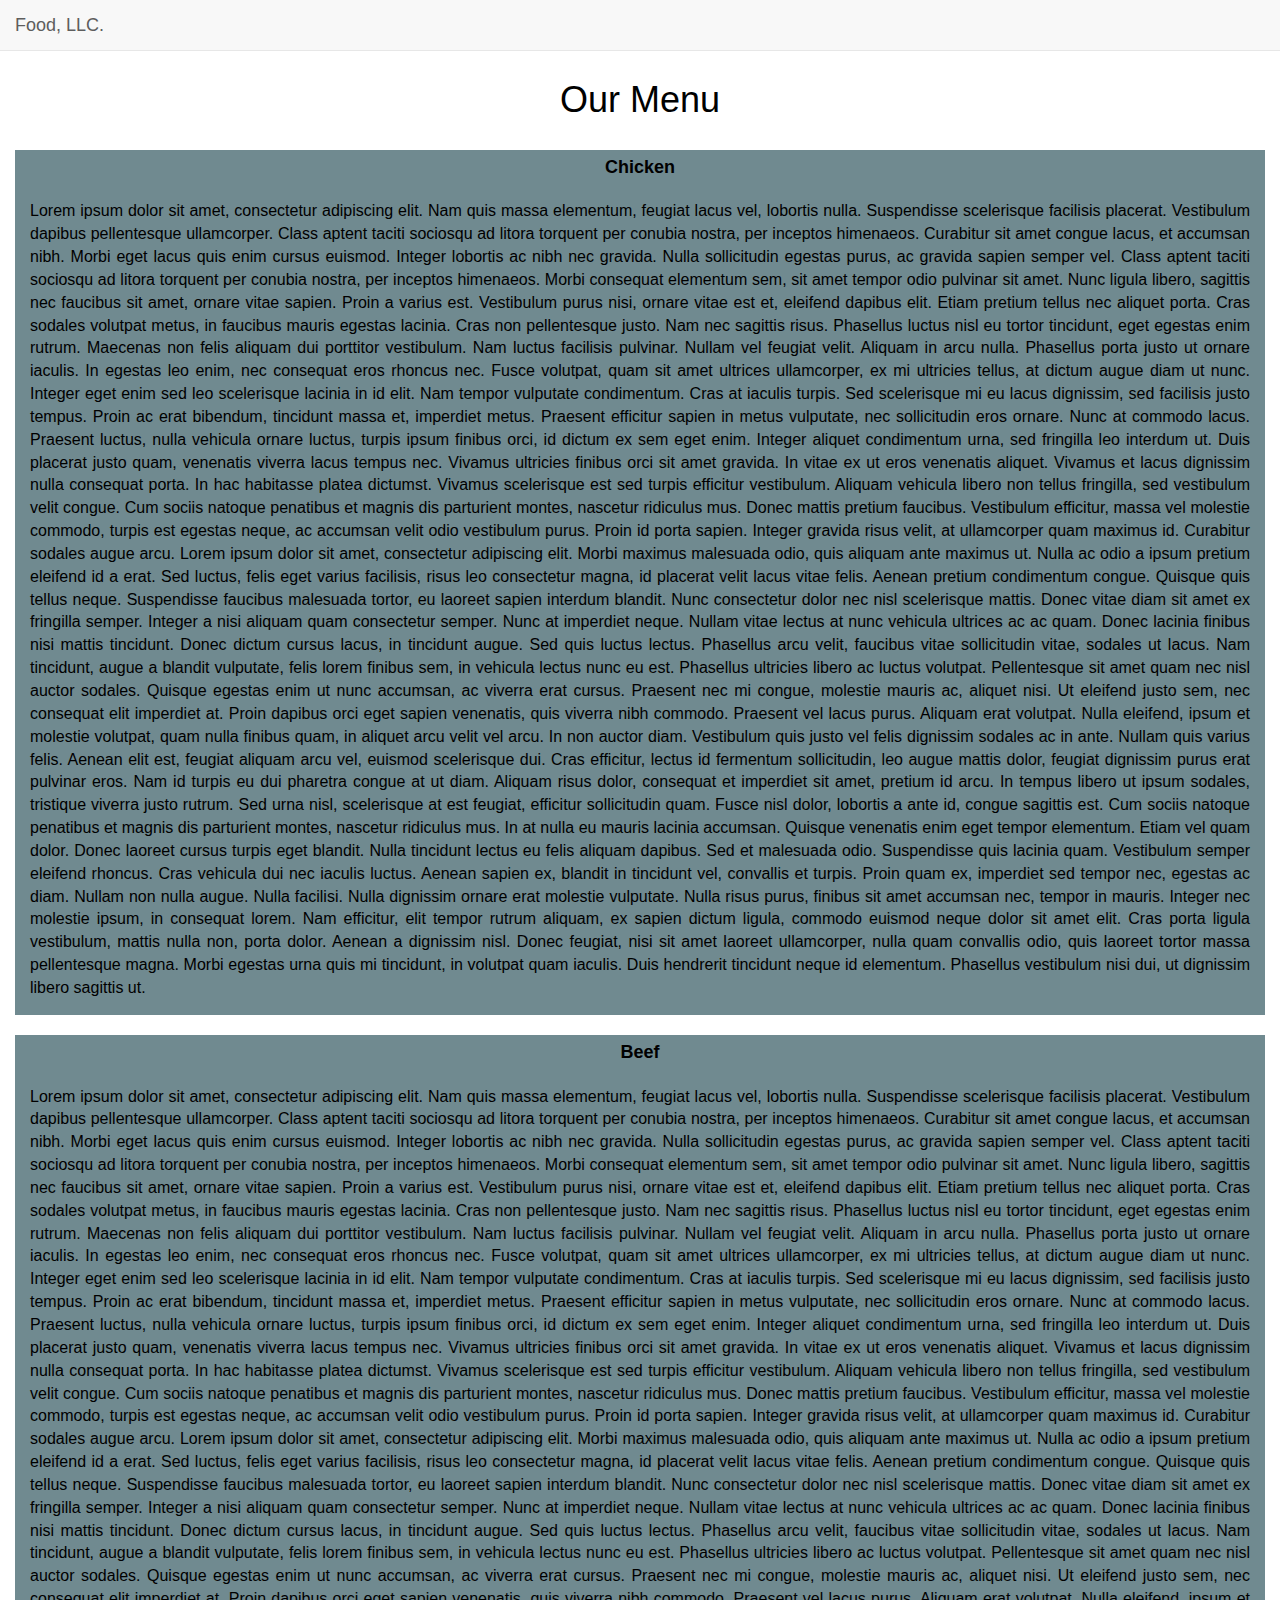
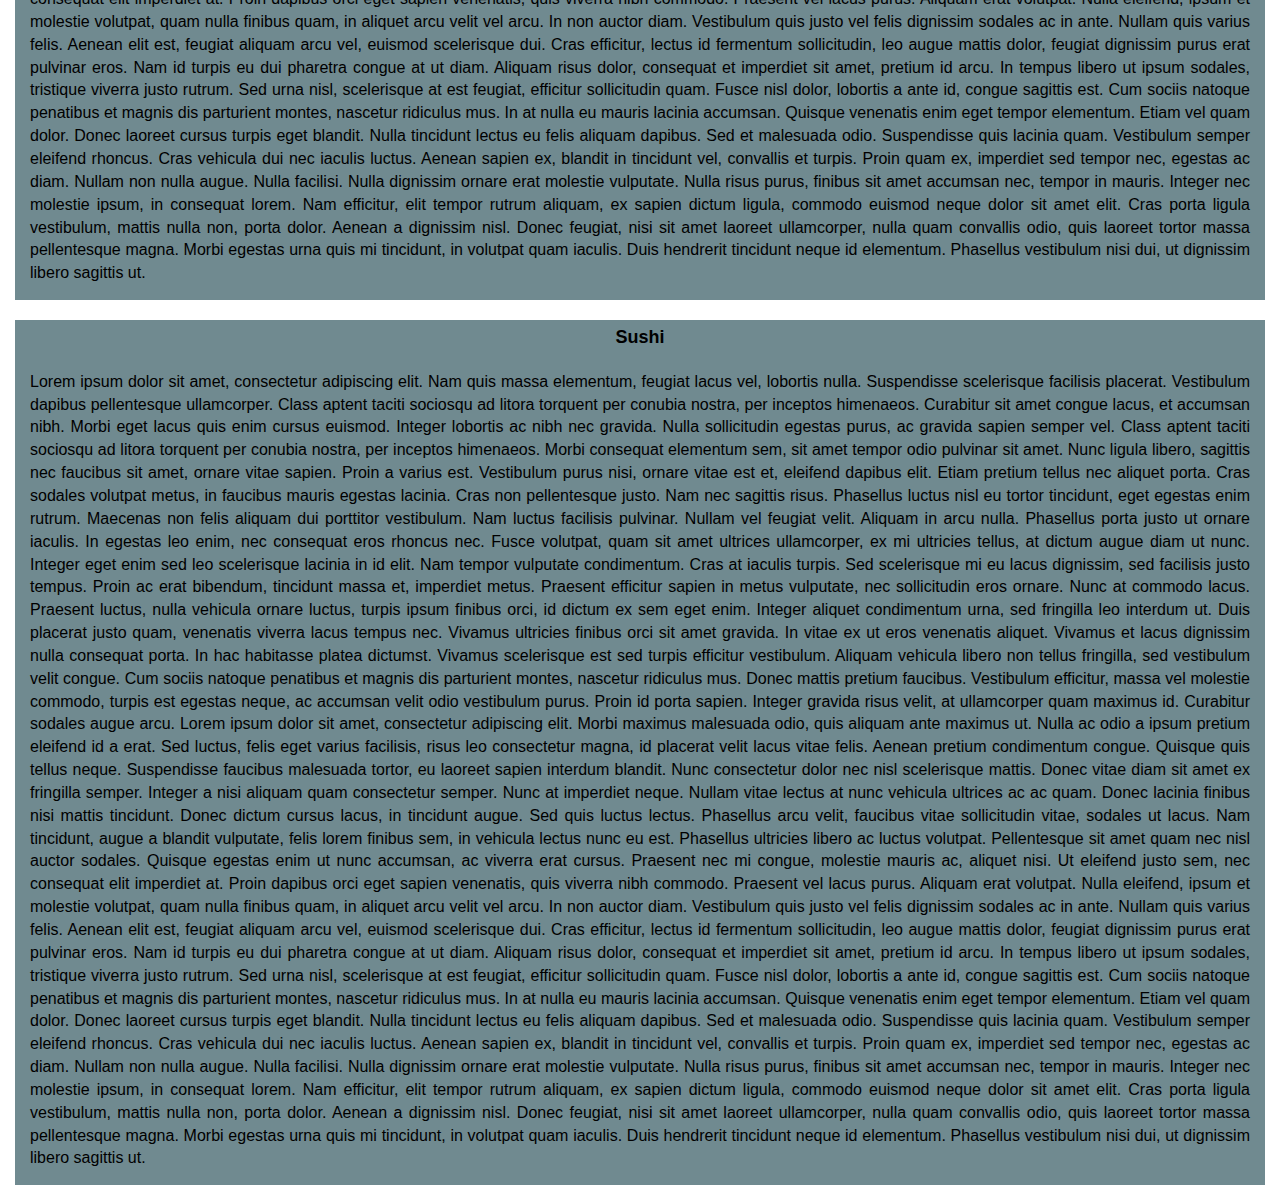
==== commit 3cd3b636: "Add files via upload" ====
--- a/index.html
+++ b/index.html
@@ -11,122 +11,130 @@
 
 <body id="page-top" data-spy="scroll" data-target=".navbar-fixed-top">
   <header>
-	<nav class="navbar navbar-default navbar-fixed-top" role="navigation">
-	  <div class="container-fluid">
-	    <!-- Brand and toggle get grouped for better mobile display -->
-	    <div class="navbar-header page-scroll">
-	      <a class="navbar-brand page-scroll" href="#">Food, LLC.</a>
-	    </div>
-	    <!-- Collect the nav links, forms, and other content for toggling -->
-	    <div class="collapse navbar-collapse" id="visible-xs">
-	 
-	      <ul class="nav navbar-nav navbar-right">
-	        <li class="dropdown">
-	          <a href="#" class="dropdown-toggle" data-toggle="dropdown" role="button" aria-haspopup="true" aria-expanded="false">Menu<span class="caret"></span></a>
-	          <ul class="dropdown-menu">
-	            <li><a href="#">Chicken</a></li>
-	            <li><a href="#">Beef</a></li>
-	            <li><a href="#">Sushi</a></li>
-	          </ul>
-	        </li>
-	      </ul>
-	   </div> 
-	   </div><!-- /.navbar-collapse 
-	  <!-- /.container-fluid -->
-	</nav>
+  <nav class="navbar navbar-default navbar-fixed-top" role="navigation">
+    <div class="container-fluid">
+      <!-- Brand and toggle get grouped for better mobile display -->
+      <div class="navbar-header page-scroll">
+        <a class="navbar-brand page-scroll" href="#">Food, LLC.</a>
+      </div>
+          <button type="button" class="navbar-toggle collapsed" data-toggle="collapse" data-target="#collapsable-nav" aria-expanded="false">
+            <span class="sr-only">Toggle navigation</span>
+            <span class="icon-bar"></span>
+            <span class="icon-bar"></span>
+            <span class="icon-bar"></span>
+          </button>
+        </div>
+         <div id="collapsable-nav" class="collapse navbar-collapse">
+           <ul id="nav-list" class="nav navbar-nav navbar-right hidden-lg hidden-md hidden-sm">
+            <li>
+              <a href="#Chicken">
+                <br class="hidden-xs">Chicken</a>
+            </li>
+            <li>
+              <a href="#Beef">
+                <br class="hidden-xs">Beef</a>
+            </li>
+            <li>
+              <a href="#Sushi">
+                <br class="hidden-xs">Sushi</a>
+            </li>
+          </ul><!-- #nav-list -->
+        </div><!-- .collapse .navbar-collapse -->
+     </div><!--container-fluid-->
+  </nav>
   </header>
-  	
-  	<section class="page-heading">
-	  	<div class = "container">
-		  	<div class="row">
-		  		<div class="col-ld-12 col-md-12 col-sm-12 col-xs-12">
-		  		<h1 class="text-center">Our Menu</h1>
-		  		</div>	
-		  	</div>
-		</div>
-	</section>
-  	<div class="container-fluid"> 
-  	<div class="row">
-  	<div class="col-ld-12 col-md-12 col-sm-12 col-xs-12">
-  	<div class="column-menuitem">
-  	<p class="menuitem-title">Chicken</p>
-  	<p class="menuitem-description">Lorem ipsum dolor sit amet, consectetur adipiscing elit. Nam quis massa elementum, feugiat lacus vel, lobortis nulla. Suspendisse scelerisque facilisis placerat. Vestibulum dapibus pellentesque ullamcorper. Class aptent taciti sociosqu ad litora torquent per conubia nostra, per inceptos himenaeos. Curabitur sit amet congue lacus, et accumsan nibh. Morbi eget lacus quis enim cursus euismod. Integer lobortis ac nibh nec gravida. Nulla sollicitudin egestas purus, ac gravida sapien semper vel. Class aptent taciti sociosqu ad litora torquent per conubia nostra, per inceptos himenaeos.
+    
+    <section class="page-heading">
+      <div class = "container">
+        <div class="row">
+          <div class="col-ld-12 col-md-12 col-sm-12 col-xs-12">
+          <h1 class="text-center">Our Menu</h1>
+          </div>  
+        </div>
+    </div>
+  </section>
+    <div class="container-fluid"> 
+    <div class="row">
+    <div class="col-ld-12 col-md-12 col-sm-12 col-xs-12">
+    <div class="column-menuitem">
+    <p class="menuitem-title">Chicken</p>
+    <p class="menuitem-description">Lorem ipsum dolor sit amet, consectetur adipiscing elit. Nam quis massa elementum, feugiat lacus vel, lobortis nulla. Suspendisse scelerisque facilisis placerat. Vestibulum dapibus pellentesque ullamcorper. Class aptent taciti sociosqu ad litora torquent per conubia nostra, per inceptos himenaeos. Curabitur sit amet congue lacus, et accumsan nibh. Morbi eget lacus quis enim cursus euismod. Integer lobortis ac nibh nec gravida. Nulla sollicitudin egestas purus, ac gravida sapien semper vel. Class aptent taciti sociosqu ad litora torquent per conubia nostra, per inceptos himenaeos.
 
-	Morbi consequat elementum sem, sit amet tempor odio pulvinar sit amet. Nunc ligula libero, sagittis nec faucibus sit amet, ornare vitae sapien. Proin a varius est. Vestibulum purus nisi, ornare vitae est et, eleifend dapibus elit. Etiam pretium tellus nec aliquet porta. Cras sodales volutpat metus, in faucibus mauris egestas lacinia. Cras non pellentesque justo. Nam nec sagittis risus. Phasellus luctus nisl eu tortor tincidunt, eget egestas enim rutrum. Maecenas non felis aliquam dui porttitor vestibulum. Nam luctus facilisis pulvinar. Nullam vel feugiat velit. Aliquam in arcu nulla. Phasellus porta justo ut ornare iaculis. In egestas leo enim, nec consequat eros rhoncus nec. Fusce volutpat, quam sit amet ultrices ullamcorper, ex mi ultricies tellus, at dictum augue diam ut nunc.
+  Morbi consequat elementum sem, sit amet tempor odio pulvinar sit amet. Nunc ligula libero, sagittis nec faucibus sit amet, ornare vitae sapien. Proin a varius est. Vestibulum purus nisi, ornare vitae est et, eleifend dapibus elit. Etiam pretium tellus nec aliquet porta. Cras sodales volutpat metus, in faucibus mauris egestas lacinia. Cras non pellentesque justo. Nam nec sagittis risus. Phasellus luctus nisl eu tortor tincidunt, eget egestas enim rutrum. Maecenas non felis aliquam dui porttitor vestibulum. Nam luctus facilisis pulvinar. Nullam vel feugiat velit. Aliquam in arcu nulla. Phasellus porta justo ut ornare iaculis. In egestas leo enim, nec consequat eros rhoncus nec. Fusce volutpat, quam sit amet ultrices ullamcorper, ex mi ultricies tellus, at dictum augue diam ut nunc.
 
-	Integer eget enim sed leo scelerisque lacinia in id elit. Nam tempor vulputate condimentum. Cras at iaculis turpis. Sed scelerisque mi eu lacus dignissim, sed facilisis justo tempus. Proin ac erat bibendum, tincidunt massa et, imperdiet metus. Praesent efficitur sapien in metus vulputate, nec sollicitudin eros ornare. Nunc at commodo lacus.
+  Integer eget enim sed leo scelerisque lacinia in id elit. Nam tempor vulputate condimentum. Cras at iaculis turpis. Sed scelerisque mi eu lacus dignissim, sed facilisis justo tempus. Proin ac erat bibendum, tincidunt massa et, imperdiet metus. Praesent efficitur sapien in metus vulputate, nec sollicitudin eros ornare. Nunc at commodo lacus.
 
-	Praesent luctus, nulla vehicula ornare luctus, turpis ipsum finibus orci, id dictum ex sem eget enim. Integer aliquet condimentum urna, sed fringilla leo interdum ut. Duis placerat justo quam, venenatis viverra lacus tempus nec. Vivamus ultricies finibus orci sit amet gravida. In vitae ex ut eros venenatis aliquet. Vivamus et lacus dignissim nulla consequat porta. In hac habitasse platea dictumst. Vivamus scelerisque est sed turpis efficitur vestibulum. Aliquam vehicula libero non tellus fringilla, sed vestibulum velit congue.
+  Praesent luctus, nulla vehicula ornare luctus, turpis ipsum finibus orci, id dictum ex sem eget enim. Integer aliquet condimentum urna, sed fringilla leo interdum ut. Duis placerat justo quam, venenatis viverra lacus tempus nec. Vivamus ultricies finibus orci sit amet gravida. In vitae ex ut eros venenatis aliquet. Vivamus et lacus dignissim nulla consequat porta. In hac habitasse platea dictumst. Vivamus scelerisque est sed turpis efficitur vestibulum. Aliquam vehicula libero non tellus fringilla, sed vestibulum velit congue.
 
-	Cum sociis natoque penatibus et magnis dis parturient montes, nascetur ridiculus mus. Donec mattis pretium faucibus. Vestibulum efficitur, massa vel molestie commodo, turpis est egestas neque, ac accumsan velit odio vestibulum purus. Proin id porta sapien. Integer gravida risus velit, at ullamcorper quam maximus id. Curabitur sodales augue arcu. Lorem ipsum dolor sit amet, consectetur adipiscing elit. Morbi maximus malesuada odio, quis aliquam ante maximus ut.
+  Cum sociis natoque penatibus et magnis dis parturient montes, nascetur ridiculus mus. Donec mattis pretium faucibus. Vestibulum efficitur, massa vel molestie commodo, turpis est egestas neque, ac accumsan velit odio vestibulum purus. Proin id porta sapien. Integer gravida risus velit, at ullamcorper quam maximus id. Curabitur sodales augue arcu. Lorem ipsum dolor sit amet, consectetur adipiscing elit. Morbi maximus malesuada odio, quis aliquam ante maximus ut.
 
-	Nulla ac odio a ipsum pretium eleifend id a erat. Sed luctus, felis eget varius facilisis, risus leo consectetur magna, id placerat velit lacus vitae felis. Aenean pretium condimentum congue. Quisque quis tellus neque. Suspendisse faucibus malesuada tortor, eu laoreet sapien interdum blandit. Nunc consectetur dolor nec nisl scelerisque mattis. Donec vitae diam sit amet ex fringilla semper. Integer a nisi aliquam quam consectetur semper. Nunc at imperdiet neque.
+  Nulla ac odio a ipsum pretium eleifend id a erat. Sed luctus, felis eget varius facilisis, risus leo consectetur magna, id placerat velit lacus vitae felis. Aenean pretium condimentum congue. Quisque quis tellus neque. Suspendisse faucibus malesuada tortor, eu laoreet sapien interdum blandit. Nunc consectetur dolor nec nisl scelerisque mattis. Donec vitae diam sit amet ex fringilla semper. Integer a nisi aliquam quam consectetur semper. Nunc at imperdiet neque.
 
-	Nullam vitae lectus at nunc vehicula ultrices ac ac quam. Donec lacinia finibus nisi mattis tincidunt. Donec dictum cursus lacus, in tincidunt augue. Sed quis luctus lectus. Phasellus arcu velit, faucibus vitae sollicitudin vitae, sodales ut lacus. Nam tincidunt, augue a blandit vulputate, felis lorem finibus sem, in vehicula lectus nunc eu est. Phasellus ultricies libero ac luctus volutpat. Pellentesque sit amet quam nec nisl auctor sodales. Quisque egestas enim ut nunc accumsan, ac viverra erat cursus. Praesent nec mi congue, molestie mauris ac, aliquet nisi. Ut eleifend justo sem, nec consequat elit imperdiet at. Proin dapibus orci eget sapien venenatis, quis viverra nibh commodo. Praesent vel lacus purus. Aliquam erat volutpat. Nulla eleifend, ipsum et molestie volutpat, quam nulla finibus quam, in aliquet arcu velit vel arcu. In non auctor diam.
+  Nullam vitae lectus at nunc vehicula ultrices ac ac quam. Donec lacinia finibus nisi mattis tincidunt. Donec dictum cursus lacus, in tincidunt augue. Sed quis luctus lectus. Phasellus arcu velit, faucibus vitae sollicitudin vitae, sodales ut lacus. Nam tincidunt, augue a blandit vulputate, felis lorem finibus sem, in vehicula lectus nunc eu est. Phasellus ultricies libero ac luctus volutpat. Pellentesque sit amet quam nec nisl auctor sodales. Quisque egestas enim ut nunc accumsan, ac viverra erat cursus. Praesent nec mi congue, molestie mauris ac, aliquet nisi. Ut eleifend justo sem, nec consequat elit imperdiet at. Proin dapibus orci eget sapien venenatis, quis viverra nibh commodo. Praesent vel lacus purus. Aliquam erat volutpat. Nulla eleifend, ipsum et molestie volutpat, quam nulla finibus quam, in aliquet arcu velit vel arcu. In non auctor diam.
 
-	Vestibulum quis justo vel felis dignissim sodales ac in ante. Nullam quis varius felis. Aenean elit est, feugiat aliquam arcu vel, euismod scelerisque dui. Cras efficitur, lectus id fermentum sollicitudin, leo augue mattis dolor, feugiat dignissim purus erat pulvinar eros. Nam id turpis eu dui pharetra congue at ut diam. Aliquam risus dolor, consequat et imperdiet sit amet, pretium id arcu. In tempus libero ut ipsum sodales, tristique viverra justo rutrum. Sed urna nisl, scelerisque at est feugiat, efficitur sollicitudin quam. Fusce nisl dolor, lobortis a ante id, congue sagittis est.
+  Vestibulum quis justo vel felis dignissim sodales ac in ante. Nullam quis varius felis. Aenean elit est, feugiat aliquam arcu vel, euismod scelerisque dui. Cras efficitur, lectus id fermentum sollicitudin, leo augue mattis dolor, feugiat dignissim purus erat pulvinar eros. Nam id turpis eu dui pharetra congue at ut diam. Aliquam risus dolor, consequat et imperdiet sit amet, pretium id arcu. In tempus libero ut ipsum sodales, tristique viverra justo rutrum. Sed urna nisl, scelerisque at est feugiat, efficitur sollicitudin quam. Fusce nisl dolor, lobortis a ante id, congue sagittis est.
 
-	Cum sociis natoque penatibus et magnis dis parturient montes, nascetur ridiculus mus. In at nulla eu mauris lacinia accumsan. Quisque venenatis enim eget tempor elementum. Etiam vel quam dolor. Donec laoreet cursus turpis eget blandit. Nulla tincidunt lectus eu felis aliquam dapibus. Sed et malesuada odio. Suspendisse quis lacinia quam. Vestibulum semper eleifend rhoncus.
+  Cum sociis natoque penatibus et magnis dis parturient montes, nascetur ridiculus mus. In at nulla eu mauris lacinia accumsan. Quisque venenatis enim eget tempor elementum. Etiam vel quam dolor. Donec laoreet cursus turpis eget blandit. Nulla tincidunt lectus eu felis aliquam dapibus. Sed et malesuada odio. Suspendisse quis lacinia quam. Vestibulum semper eleifend rhoncus.
 
-	Cras vehicula dui nec iaculis luctus. Aenean sapien ex, blandit in tincidunt vel, convallis et turpis. Proin quam ex, imperdiet sed tempor nec, egestas ac diam. Nullam non nulla augue. Nulla facilisi. Nulla dignissim ornare erat molestie vulputate. Nulla risus purus, finibus sit amet accumsan nec, tempor in mauris. Integer nec molestie ipsum, in consequat lorem. Nam efficitur, elit tempor rutrum aliquam, ex sapien dictum ligula, commodo euismod neque dolor sit amet elit. Cras porta ligula vestibulum, mattis nulla non, porta dolor. Aenean a dignissim nisl. Donec feugiat, nisi sit amet laoreet ullamcorper, nulla quam convallis odio, quis laoreet tortor massa pellentesque magna. Morbi egestas urna quis mi tincidunt, in volutpat quam iaculis. Duis hendrerit tincidunt neque id elementum. Phasellus vestibulum nisi dui, ut dignissim libero sagittis ut.</p>
-  	</div>
-  	</div>	
-  	</div>
+  Cras vehicula dui nec iaculis luctus. Aenean sapien ex, blandit in tincidunt vel, convallis et turpis. Proin quam ex, imperdiet sed tempor nec, egestas ac diam. Nullam non nulla augue. Nulla facilisi. Nulla dignissim ornare erat molestie vulputate. Nulla risus purus, finibus sit amet accumsan nec, tempor in mauris. Integer nec molestie ipsum, in consequat lorem. Nam efficitur, elit tempor rutrum aliquam, ex sapien dictum ligula, commodo euismod neque dolor sit amet elit. Cras porta ligula vestibulum, mattis nulla non, porta dolor. Aenean a dignissim nisl. Donec feugiat, nisi sit amet laoreet ullamcorper, nulla quam convallis odio, quis laoreet tortor massa pellentesque magna. Morbi egestas urna quis mi tincidunt, in volutpat quam iaculis. Duis hendrerit tincidunt neque id elementum. Phasellus vestibulum nisi dui, ut dignissim libero sagittis ut.</p>
+    </div>
+    </div>  
+    </div>
 
-  	<div class="row">
-  	<div class="col-ld-12 col-md-12 col-sm-12 col-xs-12">
-  	<div class="column-menuitem">
-  	<p class="menuitem-title">Beef</p>
-  	<p class="menuitem-description">Lorem ipsum dolor sit amet, consectetur adipiscing elit. Nam quis massa elementum, feugiat lacus vel, lobortis nulla. Suspendisse scelerisque facilisis placerat. Vestibulum dapibus pellentesque ullamcorper. Class aptent taciti sociosqu ad litora torquent per conubia nostra, per inceptos himenaeos. Curabitur sit amet congue lacus, et accumsan nibh. Morbi eget lacus quis enim cursus euismod. Integer lobortis ac nibh nec gravida. Nulla sollicitudin egestas purus, ac gravida sapien semper vel. Class aptent taciti sociosqu ad litora torquent per conubia nostra, per inceptos himenaeos.
+    <div class="row">
+    <div class="col-ld-12 col-md-12 col-sm-12 col-xs-12">
+    <div class="column-menuitem">
+    <p class="menuitem-title">Beef</p>
+    <p class="menuitem-description">Lorem ipsum dolor sit amet, consectetur adipiscing elit. Nam quis massa elementum, feugiat lacus vel, lobortis nulla. Suspendisse scelerisque facilisis placerat. Vestibulum dapibus pellentesque ullamcorper. Class aptent taciti sociosqu ad litora torquent per conubia nostra, per inceptos himenaeos. Curabitur sit amet congue lacus, et accumsan nibh. Morbi eget lacus quis enim cursus euismod. Integer lobortis ac nibh nec gravida. Nulla sollicitudin egestas purus, ac gravida sapien semper vel. Class aptent taciti sociosqu ad litora torquent per conubia nostra, per inceptos himenaeos.
 
-	Morbi consequat elementum sem, sit amet tempor odio pulvinar sit amet. Nunc ligula libero, sagittis nec faucibus sit amet, ornare vitae sapien. Proin a varius est. Vestibulum purus nisi, ornare vitae est et, eleifend dapibus elit. Etiam pretium tellus nec aliquet porta. Cras sodales volutpat metus, in faucibus mauris egestas lacinia. Cras non pellentesque justo. Nam nec sagittis risus. Phasellus luctus nisl eu tortor tincidunt, eget egestas enim rutrum. Maecenas non felis aliquam dui porttitor vestibulum. Nam luctus facilisis pulvinar. Nullam vel feugiat velit. Aliquam in arcu nulla. Phasellus porta justo ut ornare iaculis. In egestas leo enim, nec consequat eros rhoncus nec. Fusce volutpat, quam sit amet ultrices ullamcorper, ex mi ultricies tellus, at dictum augue diam ut nunc.
+  Morbi consequat elementum sem, sit amet tempor odio pulvinar sit amet. Nunc ligula libero, sagittis nec faucibus sit amet, ornare vitae sapien. Proin a varius est. Vestibulum purus nisi, ornare vitae est et, eleifend dapibus elit. Etiam pretium tellus nec aliquet porta. Cras sodales volutpat metus, in faucibus mauris egestas lacinia. Cras non pellentesque justo. Nam nec sagittis risus. Phasellus luctus nisl eu tortor tincidunt, eget egestas enim rutrum. Maecenas non felis aliquam dui porttitor vestibulum. Nam luctus facilisis pulvinar. Nullam vel feugiat velit. Aliquam in arcu nulla. Phasellus porta justo ut ornare iaculis. In egestas leo enim, nec consequat eros rhoncus nec. Fusce volutpat, quam sit amet ultrices ullamcorper, ex mi ultricies tellus, at dictum augue diam ut nunc.
 
-	Integer eget enim sed leo scelerisque lacinia in id elit. Nam tempor vulputate condimentum. Cras at iaculis turpis. Sed scelerisque mi eu lacus dignissim, sed facilisis justo tempus. Proin ac erat bibendum, tincidunt massa et, imperdiet metus. Praesent efficitur sapien in metus vulputate, nec sollicitudin eros ornare. Nunc at commodo lacus.
+  Integer eget enim sed leo scelerisque lacinia in id elit. Nam tempor vulputate condimentum. Cras at iaculis turpis. Sed scelerisque mi eu lacus dignissim, sed facilisis justo tempus. Proin ac erat bibendum, tincidunt massa et, imperdiet metus. Praesent efficitur sapien in metus vulputate, nec sollicitudin eros ornare. Nunc at commodo lacus.
 
-	Praesent luctus, nulla vehicula ornare luctus, turpis ipsum finibus orci, id dictum ex sem eget enim. Integer aliquet condimentum urna, sed fringilla leo interdum ut. Duis placerat justo quam, venenatis viverra lacus tempus nec. Vivamus ultricies finibus orci sit amet gravida. In vitae ex ut eros venenatis aliquet. Vivamus et lacus dignissim nulla consequat porta. In hac habitasse platea dictumst. Vivamus scelerisque est sed turpis efficitur vestibulum. Aliquam vehicula libero non tellus fringilla, sed vestibulum velit congue.
+  Praesent luctus, nulla vehicula ornare luctus, turpis ipsum finibus orci, id dictum ex sem eget enim. Integer aliquet condimentum urna, sed fringilla leo interdum ut. Duis placerat justo quam, venenatis viverra lacus tempus nec. Vivamus ultricies finibus orci sit amet gravida. In vitae ex ut eros venenatis aliquet. Vivamus et lacus dignissim nulla consequat porta. In hac habitasse platea dictumst. Vivamus scelerisque est sed turpis efficitur vestibulum. Aliquam vehicula libero non tellus fringilla, sed vestibulum velit congue.
 
-	Cum sociis natoque penatibus et magnis dis parturient montes, nascetur ridiculus mus. Donec mattis pretium faucibus. Vestibulum efficitur, massa vel molestie commodo, turpis est egestas neque, ac accumsan velit odio vestibulum purus. Proin id porta sapien. Integer gravida risus velit, at ullamcorper quam maximus id. Curabitur sodales augue arcu. Lorem ipsum dolor sit amet, consectetur adipiscing elit. Morbi maximus malesuada odio, quis aliquam ante maximus ut.
+  Cum sociis natoque penatibus et magnis dis parturient montes, nascetur ridiculus mus. Donec mattis pretium faucibus. Vestibulum efficitur, massa vel molestie commodo, turpis est egestas neque, ac accumsan velit odio vestibulum purus. Proin id porta sapien. Integer gravida risus velit, at ullamcorper quam maximus id. Curabitur sodales augue arcu. Lorem ipsum dolor sit amet, consectetur adipiscing elit. Morbi maximus malesuada odio, quis aliquam ante maximus ut.
 
-	Nulla ac odio a ipsum pretium eleifend id a erat. Sed luctus, felis eget varius facilisis, risus leo consectetur magna, id placerat velit lacus vitae felis. Aenean pretium condimentum congue. Quisque quis tellus neque. Suspendisse faucibus malesuada tortor, eu laoreet sapien interdum blandit. Nunc consectetur dolor nec nisl scelerisque mattis. Donec vitae diam sit amet ex fringilla semper. Integer a nisi aliquam quam consectetur semper. Nunc at imperdiet neque.
+  Nulla ac odio a ipsum pretium eleifend id a erat. Sed luctus, felis eget varius facilisis, risus leo consectetur magna, id placerat velit lacus vitae felis. Aenean pretium condimentum congue. Quisque quis tellus neque. Suspendisse faucibus malesuada tortor, eu laoreet sapien interdum blandit. Nunc consectetur dolor nec nisl scelerisque mattis. Donec vitae diam sit amet ex fringilla semper. Integer a nisi aliquam quam consectetur semper. Nunc at imperdiet neque.
 
-	Nullam vitae lectus at nunc vehicula ultrices ac ac quam. Donec lacinia finibus nisi mattis tincidunt. Donec dictum cursus lacus, in tincidunt augue. Sed quis luctus lectus. Phasellus arcu velit, faucibus vitae sollicitudin vitae, sodales ut lacus. Nam tincidunt, augue a blandit vulputate, felis lorem finibus sem, in vehicula lectus nunc eu est. Phasellus ultricies libero ac luctus volutpat. Pellentesque sit amet quam nec nisl auctor sodales. Quisque egestas enim ut nunc accumsan, ac viverra erat cursus. Praesent nec mi congue, molestie mauris ac, aliquet nisi. Ut eleifend justo sem, nec consequat elit imperdiet at. Proin dapibus orci eget sapien venenatis, quis viverra nibh commodo. Praesent vel lacus purus. Aliquam erat volutpat. Nulla eleifend, ipsum et molestie volutpat, quam nulla finibus quam, in aliquet arcu velit vel arcu. In non auctor diam.
+  Nullam vitae lectus at nunc vehicula ultrices ac ac quam. Donec lacinia finibus nisi mattis tincidunt. Donec dictum cursus lacus, in tincidunt augue. Sed quis luctus lectus. Phasellus arcu velit, faucibus vitae sollicitudin vitae, sodales ut lacus. Nam tincidunt, augue a blandit vulputate, felis lorem finibus sem, in vehicula lectus nunc eu est. Phasellus ultricies libero ac luctus volutpat. Pellentesque sit amet quam nec nisl auctor sodales. Quisque egestas enim ut nunc accumsan, ac viverra erat cursus. Praesent nec mi congue, molestie mauris ac, aliquet nisi. Ut eleifend justo sem, nec consequat elit imperdiet at. Proin dapibus orci eget sapien venenatis, quis viverra nibh commodo. Praesent vel lacus purus. Aliquam erat volutpat. Nulla eleifend, ipsum et molestie volutpat, quam nulla finibus quam, in aliquet arcu velit vel arcu. In non auctor diam.
 
-	Vestibulum quis justo vel felis dignissim sodales ac in ante. Nullam quis varius felis. Aenean elit est, feugiat aliquam arcu vel, euismod scelerisque dui. Cras efficitur, lectus id fermentum sollicitudin, leo augue mattis dolor, feugiat dignissim purus erat pulvinar eros. Nam id turpis eu dui pharetra congue at ut diam. Aliquam risus dolor, consequat et imperdiet sit amet, pretium id arcu. In tempus libero ut ipsum sodales, tristique viverra justo rutrum. Sed urna nisl, scelerisque at est feugiat, efficitur sollicitudin quam. Fusce nisl dolor, lobortis a ante id, congue sagittis est.
+  Vestibulum quis justo vel felis dignissim sodales ac in ante. Nullam quis varius felis. Aenean elit est, feugiat aliquam arcu vel, euismod scelerisque dui. Cras efficitur, lectus id fermentum sollicitudin, leo augue mattis dolor, feugiat dignissim purus erat pulvinar eros. Nam id turpis eu dui pharetra congue at ut diam. Aliquam risus dolor, consequat et imperdiet sit amet, pretium id arcu. In tempus libero ut ipsum sodales, tristique viverra justo rutrum. Sed urna nisl, scelerisque at est feugiat, efficitur sollicitudin quam. Fusce nisl dolor, lobortis a ante id, congue sagittis est.
 
-	Cum sociis natoque penatibus et magnis dis parturient montes, nascetur ridiculus mus. In at nulla eu mauris lacinia accumsan. Quisque venenatis enim eget tempor elementum. Etiam vel quam dolor. Donec laoreet cursus turpis eget blandit. Nulla tincidunt lectus eu felis aliquam dapibus. Sed et malesuada odio. Suspendisse quis lacinia quam. Vestibulum semper eleifend rhoncus.
+  Cum sociis natoque penatibus et magnis dis parturient montes, nascetur ridiculus mus. In at nulla eu mauris lacinia accumsan. Quisque venenatis enim eget tempor elementum. Etiam vel quam dolor. Donec laoreet cursus turpis eget blandit. Nulla tincidunt lectus eu felis aliquam dapibus. Sed et malesuada odio. Suspendisse quis lacinia quam. Vestibulum semper eleifend rhoncus.
 
-	Cras vehicula dui nec iaculis luctus. Aenean sapien ex, blandit in tincidunt vel, convallis et turpis. Proin quam ex, imperdiet sed tempor nec, egestas ac diam. Nullam non nulla augue. Nulla facilisi. Nulla dignissim ornare erat molestie vulputate. Nulla risus purus, finibus sit amet accumsan nec, tempor in mauris. Integer nec molestie ipsum, in consequat lorem. Nam efficitur, elit tempor rutrum aliquam, ex sapien dictum ligula, commodo euismod neque dolor sit amet elit. Cras porta ligula vestibulum, mattis nulla non, porta dolor. Aenean a dignissim nisl. Donec feugiat, nisi sit amet laoreet ullamcorper, nulla quam convallis odio, quis laoreet tortor massa pellentesque magna. Morbi egestas urna quis mi tincidunt, in volutpat quam iaculis. Duis hendrerit tincidunt neque id elementum. Phasellus vestibulum nisi dui, ut dignissim libero sagittis ut.</p>
-  	</div>
-  	</div>	
-  	</div>
+  Cras vehicula dui nec iaculis luctus. Aenean sapien ex, blandit in tincidunt vel, convallis et turpis. Proin quam ex, imperdiet sed tempor nec, egestas ac diam. Nullam non nulla augue. Nulla facilisi. Nulla dignissim ornare erat molestie vulputate. Nulla risus purus, finibus sit amet accumsan nec, tempor in mauris. Integer nec molestie ipsum, in consequat lorem. Nam efficitur, elit tempor rutrum aliquam, ex sapien dictum ligula, commodo euismod neque dolor sit amet elit. Cras porta ligula vestibulum, mattis nulla non, porta dolor. Aenean a dignissim nisl. Donec feugiat, nisi sit amet laoreet ullamcorper, nulla quam convallis odio, quis laoreet tortor massa pellentesque magna. Morbi egestas urna quis mi tincidunt, in volutpat quam iaculis. Duis hendrerit tincidunt neque id elementum. Phasellus vestibulum nisi dui, ut dignissim libero sagittis ut.</p>
+    </div>
+    </div>  
+    </div>
 
-  	<div class="row">
-  	<div class="col-ld-12 col-md-12 col-sm-12 col-xs-12">
-  	<div class="column-menuitem">
-  	<p class="menuitem-title">Sushi</p>
-  	<p class="menuitem-description">Lorem ipsum dolor sit amet, consectetur adipiscing elit. Nam quis massa elementum, feugiat lacus vel, lobortis nulla. Suspendisse scelerisque facilisis placerat. Vestibulum dapibus pellentesque ullamcorper. Class aptent taciti sociosqu ad litora torquent per conubia nostra, per inceptos himenaeos. Curabitur sit amet congue lacus, et accumsan nibh. Morbi eget lacus quis enim cursus euismod. Integer lobortis ac nibh nec gravida. Nulla sollicitudin egestas purus, ac gravida sapien semper vel. Class aptent taciti sociosqu ad litora torquent per conubia nostra, per inceptos himenaeos.
+    <div class="row">
+    <div class="col-ld-12 col-md-12 col-sm-12 col-xs-12">
+    <div class="column-menuitem">
+    <p class="menuitem-title">Sushi</p>
+    <p class="menuitem-description">Lorem ipsum dolor sit amet, consectetur adipiscing elit. Nam quis massa elementum, feugiat lacus vel, lobortis nulla. Suspendisse scelerisque facilisis placerat. Vestibulum dapibus pellentesque ullamcorper. Class aptent taciti sociosqu ad litora torquent per conubia nostra, per inceptos himenaeos. Curabitur sit amet congue lacus, et accumsan nibh. Morbi eget lacus quis enim cursus euismod. Integer lobortis ac nibh nec gravida. Nulla sollicitudin egestas purus, ac gravida sapien semper vel. Class aptent taciti sociosqu ad litora torquent per conubia nostra, per inceptos himenaeos.
 
-	Morbi consequat elementum sem, sit amet tempor odio pulvinar sit amet. Nunc ligula libero, sagittis nec faucibus sit amet, ornare vitae sapien. Proin a varius est. Vestibulum purus nisi, ornare vitae est et, eleifend dapibus elit. Etiam pretium tellus nec aliquet porta. Cras sodales volutpat metus, in faucibus mauris egestas lacinia. Cras non pellentesque justo. Nam nec sagittis risus. Phasellus luctus nisl eu tortor tincidunt, eget egestas enim rutrum. Maecenas non felis aliquam dui porttitor vestibulum. Nam luctus facilisis pulvinar. Nullam vel feugiat velit. Aliquam in arcu nulla. Phasellus porta justo ut ornare iaculis. In egestas leo enim, nec consequat eros rhoncus nec. Fusce volutpat, quam sit amet ultrices ullamcorper, ex mi ultricies tellus, at dictum augue diam ut nunc.
+  Morbi consequat elementum sem, sit amet tempor odio pulvinar sit amet. Nunc ligula libero, sagittis nec faucibus sit amet, ornare vitae sapien. Proin a varius est. Vestibulum purus nisi, ornare vitae est et, eleifend dapibus elit. Etiam pretium tellus nec aliquet porta. Cras sodales volutpat metus, in faucibus mauris egestas lacinia. Cras non pellentesque justo. Nam nec sagittis risus. Phasellus luctus nisl eu tortor tincidunt, eget egestas enim rutrum. Maecenas non felis aliquam dui porttitor vestibulum. Nam luctus facilisis pulvinar. Nullam vel feugiat velit. Aliquam in arcu nulla. Phasellus porta justo ut ornare iaculis. In egestas leo enim, nec consequat eros rhoncus nec. Fusce volutpat, quam sit amet ultrices ullamcorper, ex mi ultricies tellus, at dictum augue diam ut nunc.
 
-	Integer eget enim sed leo scelerisque lacinia in id elit. Nam tempor vulputate condimentum. Cras at iaculis turpis. Sed scelerisque mi eu lacus dignissim, sed facilisis justo tempus. Proin ac erat bibendum, tincidunt massa et, imperdiet metus. Praesent efficitur sapien in metus vulputate, nec sollicitudin eros ornare. Nunc at commodo lacus.
+  Integer eget enim sed leo scelerisque lacinia in id elit. Nam tempor vulputate condimentum. Cras at iaculis turpis. Sed scelerisque mi eu lacus dignissim, sed facilisis justo tempus. Proin ac erat bibendum, tincidunt massa et, imperdiet metus. Praesent efficitur sapien in metus vulputate, nec sollicitudin eros ornare. Nunc at commodo lacus.
 
-	Praesent luctus, nulla vehicula ornare luctus, turpis ipsum finibus orci, id dictum ex sem eget enim. Integer aliquet condimentum urna, sed fringilla leo interdum ut. Duis placerat justo quam, venenatis viverra lacus tempus nec. Vivamus ultricies finibus orci sit amet gravida. In vitae ex ut eros venenatis aliquet. Vivamus et lacus dignissim nulla consequat porta. In hac habitasse platea dictumst. Vivamus scelerisque est sed turpis efficitur vestibulum. Aliquam vehicula libero non tellus fringilla, sed vestibulum velit congue.
+  Praesent luctus, nulla vehicula ornare luctus, turpis ipsum finibus orci, id dictum ex sem eget enim. Integer aliquet condimentum urna, sed fringilla leo interdum ut. Duis placerat justo quam, venenatis viverra lacus tempus nec. Vivamus ultricies finibus orci sit amet gravida. In vitae ex ut eros venenatis aliquet. Vivamus et lacus dignissim nulla consequat porta. In hac habitasse platea dictumst. Vivamus scelerisque est sed turpis efficitur vestibulum. Aliquam vehicula libero non tellus fringilla, sed vestibulum velit congue.
 
-	Cum sociis natoque penatibus et magnis dis parturient montes, nascetur ridiculus mus. Donec mattis pretium faucibus. Vestibulum efficitur, massa vel molestie commodo, turpis est egestas neque, ac accumsan velit odio vestibulum purus. Proin id porta sapien. Integer gravida risus velit, at ullamcorper quam maximus id. Curabitur sodales augue arcu. Lorem ipsum dolor sit amet, consectetur adipiscing elit. Morbi maximus malesuada odio, quis aliquam ante maximus ut.
+  Cum sociis natoque penatibus et magnis dis parturient montes, nascetur ridiculus mus. Donec mattis pretium faucibus. Vestibulum efficitur, massa vel molestie commodo, turpis est egestas neque, ac accumsan velit odio vestibulum purus. Proin id porta sapien. Integer gravida risus velit, at ullamcorper quam maximus id. Curabitur sodales augue arcu. Lorem ipsum dolor sit amet, consectetur adipiscing elit. Morbi maximus malesuada odio, quis aliquam ante maximus ut.
 
-	Nulla ac odio a ipsum pretium eleifend id a erat. Sed luctus, felis eget varius facilisis, risus leo consectetur magna, id placerat velit lacus vitae felis. Aenean pretium condimentum congue. Quisque quis tellus neque. Suspendisse faucibus malesuada tortor, eu laoreet sapien interdum blandit. Nunc consectetur dolor nec nisl scelerisque mattis. Donec vitae diam sit amet ex fringilla semper. Integer a nisi aliquam quam consectetur semper. Nunc at imperdiet neque.
+  Nulla ac odio a ipsum pretium eleifend id a erat. Sed luctus, felis eget varius facilisis, risus leo consectetur magna, id placerat velit lacus vitae felis. Aenean pretium condimentum congue. Quisque quis tellus neque. Suspendisse faucibus malesuada tortor, eu laoreet sapien interdum blandit. Nunc consectetur dolor nec nisl scelerisque mattis. Donec vitae diam sit amet ex fringilla semper. Integer a nisi aliquam quam consectetur semper. Nunc at imperdiet neque.
 
-	Nullam vitae lectus at nunc vehicula ultrices ac ac quam. Donec lacinia finibus nisi mattis tincidunt. Donec dictum cursus lacus, in tincidunt augue. Sed quis luctus lectus. Phasellus arcu velit, faucibus vitae sollicitudin vitae, sodales ut lacus. Nam tincidunt, augue a blandit vulputate, felis lorem finibus sem, in vehicula lectus nunc eu est. Phasellus ultricies libero ac luctus volutpat. Pellentesque sit amet quam nec nisl auctor sodales. Quisque egestas enim ut nunc accumsan, ac viverra erat cursus. Praesent nec mi congue, molestie mauris ac, aliquet nisi. Ut eleifend justo sem, nec consequat elit imperdiet at. Proin dapibus orci eget sapien venenatis, quis viverra nibh commodo. Praesent vel lacus purus. Aliquam erat volutpat. Nulla eleifend, ipsum et molestie volutpat, quam nulla finibus quam, in aliquet arcu velit vel arcu. In non auctor diam.
+  Nullam vitae lectus at nunc vehicula ultrices ac ac quam. Donec lacinia finibus nisi mattis tincidunt. Donec dictum cursus lacus, in tincidunt augue. Sed quis luctus lectus. Phasellus arcu velit, faucibus vitae sollicitudin vitae, sodales ut lacus. Nam tincidunt, augue a blandit vulputate, felis lorem finibus sem, in vehicula lectus nunc eu est. Phasellus ultricies libero ac luctus volutpat. Pellentesque sit amet quam nec nisl auctor sodales. Quisque egestas enim ut nunc accumsan, ac viverra erat cursus. Praesent nec mi congue, molestie mauris ac, aliquet nisi. Ut eleifend justo sem, nec consequat elit imperdiet at. Proin dapibus orci eget sapien venenatis, quis viverra nibh commodo. Praesent vel lacus purus. Aliquam erat volutpat. Nulla eleifend, ipsum et molestie volutpat, quam nulla finibus quam, in aliquet arcu velit vel arcu. In non auctor diam.
 
-	Vestibulum quis justo vel felis dignissim sodales ac in ante. Nullam quis varius felis. Aenean elit est, feugiat aliquam arcu vel, euismod scelerisque dui. Cras efficitur, lectus id fermentum sollicitudin, leo augue mattis dolor, feugiat dignissim purus erat pulvinar eros. Nam id turpis eu dui pharetra congue at ut diam. Aliquam risus dolor, consequat et imperdiet sit amet, pretium id arcu. In tempus libero ut ipsum sodales, tristique viverra justo rutrum. Sed urna nisl, scelerisque at est feugiat, efficitur sollicitudin quam. Fusce nisl dolor, lobortis a ante id, congue sagittis est.
+  Vestibulum quis justo vel felis dignissim sodales ac in ante. Nullam quis varius felis. Aenean elit est, feugiat aliquam arcu vel, euismod scelerisque dui. Cras efficitur, lectus id fermentum sollicitudin, leo augue mattis dolor, feugiat dignissim purus erat pulvinar eros. Nam id turpis eu dui pharetra congue at ut diam. Aliquam risus dolor, consequat et imperdiet sit amet, pretium id arcu. In tempus libero ut ipsum sodales, tristique viverra justo rutrum. Sed urna nisl, scelerisque at est feugiat, efficitur sollicitudin quam. Fusce nisl dolor, lobortis a ante id, congue sagittis est.
 
-	Cum sociis natoque penatibus et magnis dis parturient montes, nascetur ridiculus mus. In at nulla eu mauris lacinia accumsan. Quisque venenatis enim eget tempor elementum. Etiam vel quam dolor. Donec laoreet cursus turpis eget blandit. Nulla tincidunt lectus eu felis aliquam dapibus. Sed et malesuada odio. Suspendisse quis lacinia quam. Vestibulum semper eleifend rhoncus.
+  Cum sociis natoque penatibus et magnis dis parturient montes, nascetur ridiculus mus. In at nulla eu mauris lacinia accumsan. Quisque venenatis enim eget tempor elementum. Etiam vel quam dolor. Donec laoreet cursus turpis eget blandit. Nulla tincidunt lectus eu felis aliquam dapibus. Sed et malesuada odio. Suspendisse quis lacinia quam. Vestibulum semper eleifend rhoncus.
 
-	Cras vehicula dui nec iaculis luctus. Aenean sapien ex, blandit in tincidunt vel, convallis et turpis. Proin quam ex, imperdiet sed tempor nec, egestas ac diam. Nullam non nulla augue. Nulla facilisi. Nulla dignissim ornare erat molestie vulputate. Nulla risus purus, finibus sit amet accumsan nec, tempor in mauris. Integer nec molestie ipsum, in consequat lorem. Nam efficitur, elit tempor rutrum aliquam, ex sapien dictum ligula, commodo euismod neque dolor sit amet elit. Cras porta ligula vestibulum, mattis nulla non, porta dolor. Aenean a dignissim nisl. Donec feugiat, nisi sit amet laoreet ullamcorper, nulla quam convallis odio, quis laoreet tortor massa pellentesque magna. Morbi egestas urna quis mi tincidunt, in volutpat quam iaculis. Duis hendrerit tincidunt neque id elementum. Phasellus vestibulum nisi dui, ut dignissim libero sagittis ut.</p>
-  	</div>
-  	</div>
-  	</div>	
-  	</div>
+  Cras vehicula dui nec iaculis luctus. Aenean sapien ex, blandit in tincidunt vel, convallis et turpis. Proin quam ex, imperdiet sed tempor nec, egestas ac diam. Nullam non nulla augue. Nulla facilisi. Nulla dignissim ornare erat molestie vulputate. Nulla risus purus, finibus sit amet accumsan nec, tempor in mauris. Integer nec molestie ipsum, in consequat lorem. Nam efficitur, elit tempor rutrum aliquam, ex sapien dictum ligula, commodo euismod neque dolor sit amet elit. Cras porta ligula vestibulum, mattis nulla non, porta dolor. Aenean a dignissim nisl. Donec feugiat, nisi sit amet laoreet ullamcorper, nulla quam convallis odio, quis laoreet tortor massa pellentesque magna. Morbi egestas urna quis mi tincidunt, in volutpat quam iaculis. Duis hendrerit tincidunt neque id elementum. Phasellus vestibulum nisi dui, ut dignissim libero sagittis ut.</p>
+    </div>
+    </div>
+    </div>  
+    </div>
 
 
   
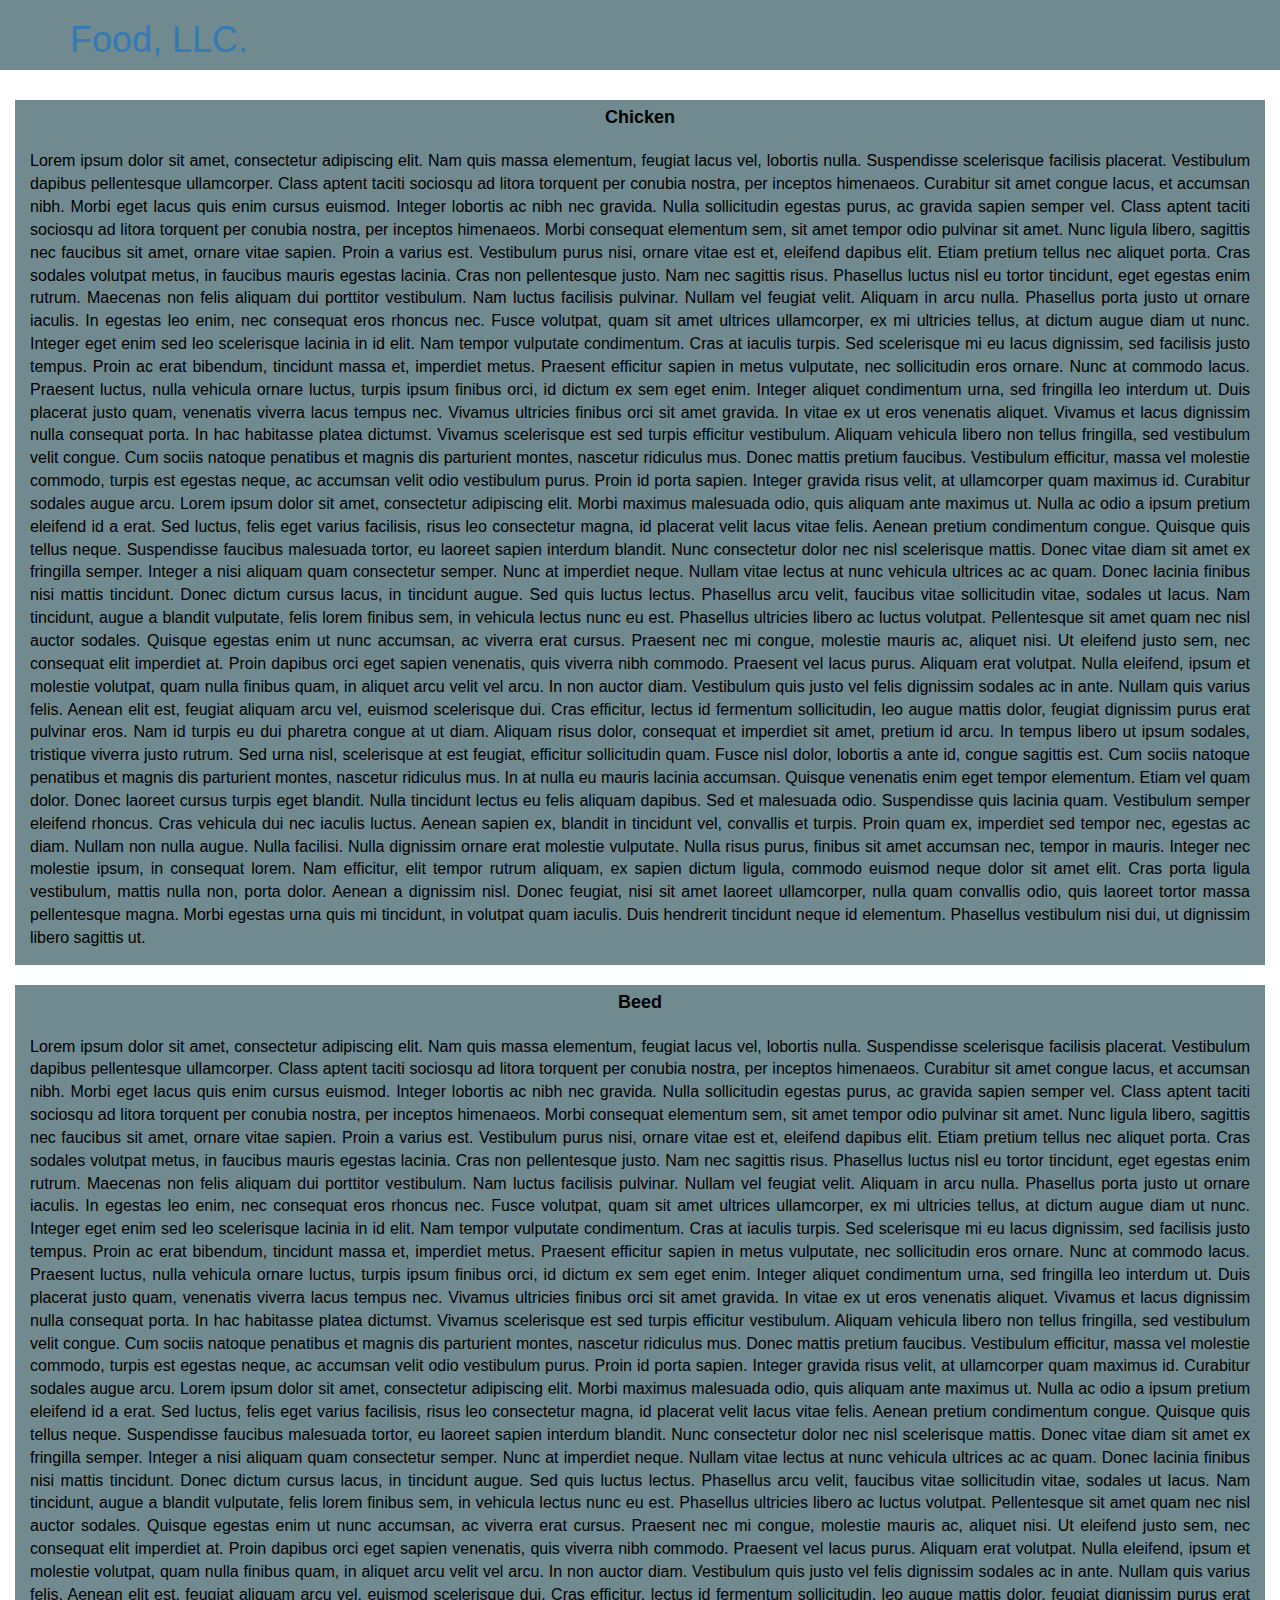
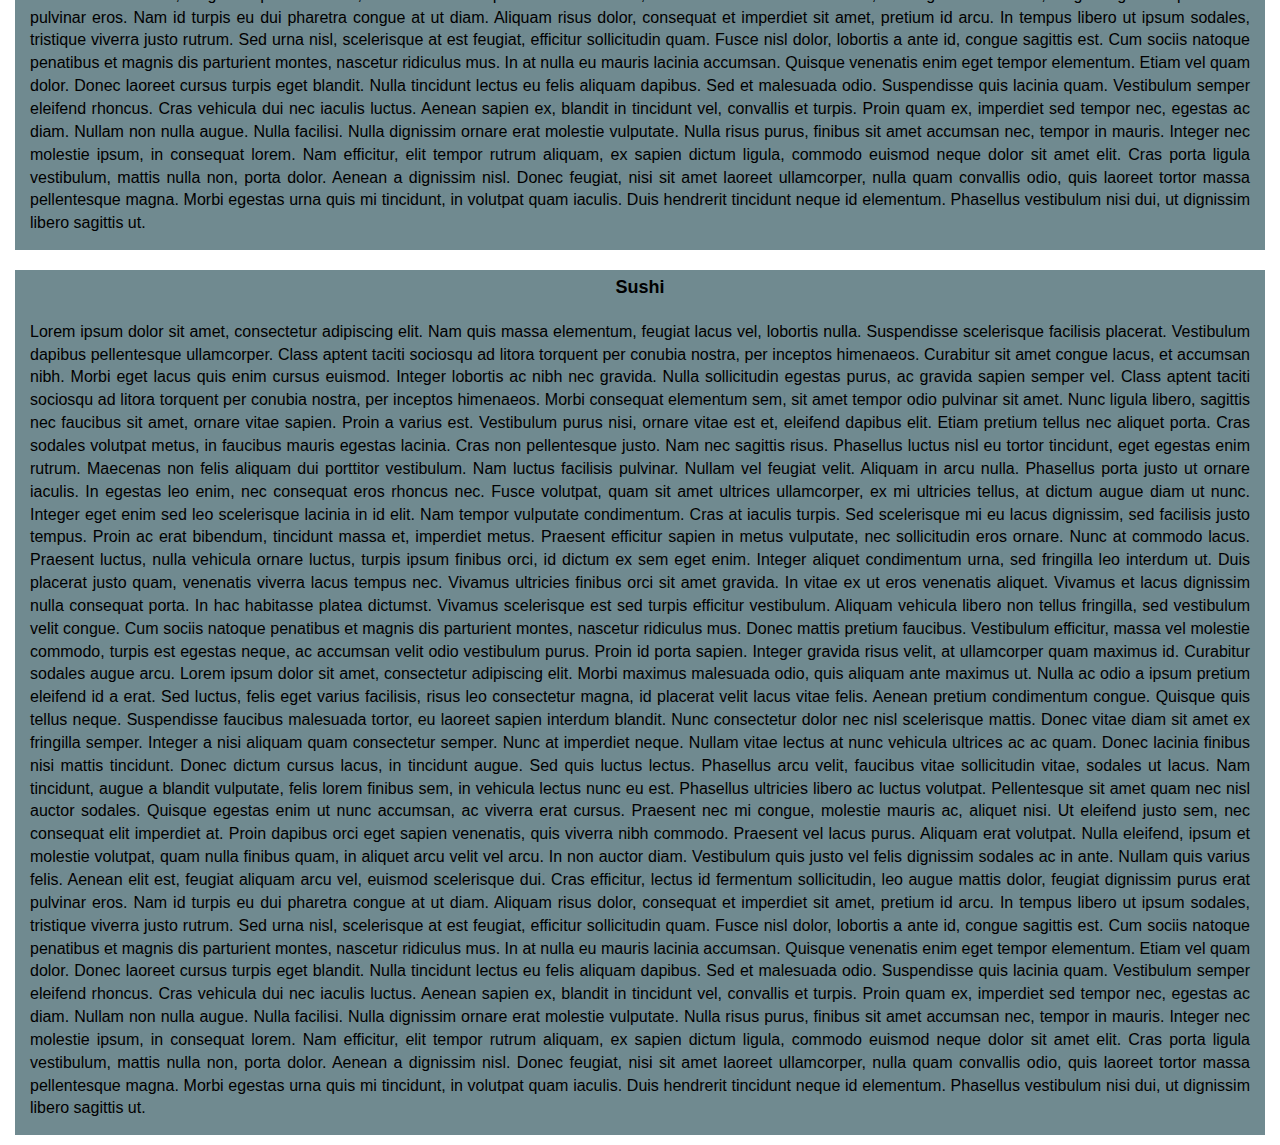
==== commit 730f53b7: "Add files via upload" ====
--- a/index.html
+++ b/index.html
@@ -9,23 +9,22 @@
     <link rel="stylesheet" href="css/styles.css">
   </head>
 
-<body id="page-top" data-spy="scroll" data-target=".navbar-fixed-top">
+<body>
   <header>
-  <nav class="navbar navbar-default navbar-fixed-top" role="navigation">
-    <div class="container-fluid">
+  <nav id="header-nav" class="navbar navbar-default navbar-fixed-top">
+    <div class="container">
       <!-- Brand and toggle get grouped for better mobile display -->
-      <div class="navbar-header page-scroll">
-        <a class="navbar-brand page-scroll" href="#">Food, LLC.</a>
-      </div>
+      <div class="navbar-header"> <!--nav-bar header -->
+        <a href="index.html"><h1>Food, LLC.</h1></a>
+      </div> <!--nav-bar header -->
           <button type="button" class="navbar-toggle collapsed" data-toggle="collapse" data-target="#collapsable-nav" aria-expanded="false">
             <span class="sr-only">Toggle navigation</span>
             <span class="icon-bar"></span>
             <span class="icon-bar"></span>
             <span class="icon-bar"></span>
           </button>
-        </div>
          <div id="collapsable-nav" class="collapse navbar-collapse">
-           <ul id="nav-list" class="nav navbar-nav navbar-right hidden-lg hidden-md hidden-sm">
+           <ul id="nav-list" class="nav navbar-nav navbar-right  hidden-lg hidden-md hidden-sm">
             <li>
               <a href="#Chicken">
                 <br class="hidden-xs">Chicken</a>
@@ -53,11 +52,11 @@
         </div>
     </div>
   </section>
-    <div class="container-fluid"> 
+    <div class="container-fluid">
     <div class="row">
     <div class="col-ld-12 col-md-12 col-sm-12 col-xs-12">
     <div class="column-menuitem">
-    <p class="menuitem-title">Chicken</p>
+    <p class="menuitem-title" id="Chicken">Chicken</p>
     <p class="menuitem-description">Lorem ipsum dolor sit amet, consectetur adipiscing elit. Nam quis massa elementum, feugiat lacus vel, lobortis nulla. Suspendisse scelerisque facilisis placerat. Vestibulum dapibus pellentesque ullamcorper. Class aptent taciti sociosqu ad litora torquent per conubia nostra, per inceptos himenaeos. Curabitur sit amet congue lacus, et accumsan nibh. Morbi eget lacus quis enim cursus euismod. Integer lobortis ac nibh nec gravida. Nulla sollicitudin egestas purus, ac gravida sapien semper vel. Class aptent taciti sociosqu ad litora torquent per conubia nostra, per inceptos himenaeos.
 
   Morbi consequat elementum sem, sit amet tempor odio pulvinar sit amet. Nunc ligula libero, sagittis nec faucibus sit amet, ornare vitae sapien. Proin a varius est. Vestibulum purus nisi, ornare vitae est et, eleifend dapibus elit. Etiam pretium tellus nec aliquet porta. Cras sodales volutpat metus, in faucibus mauris egestas lacinia. Cras non pellentesque justo. Nam nec sagittis risus. Phasellus luctus nisl eu tortor tincidunt, eget egestas enim rutrum. Maecenas non felis aliquam dui porttitor vestibulum. Nam luctus facilisis pulvinar. Nullam vel feugiat velit. Aliquam in arcu nulla. Phasellus porta justo ut ornare iaculis. In egestas leo enim, nec consequat eros rhoncus nec. Fusce volutpat, quam sit amet ultrices ullamcorper, ex mi ultricies tellus, at dictum augue diam ut nunc.
@@ -84,7 +83,7 @@
     <div class="row">
     <div class="col-ld-12 col-md-12 col-sm-12 col-xs-12">
     <div class="column-menuitem">
-    <p class="menuitem-title">Beef</p>
+    <p class="menuitem-title" id="Beef">Beed</p>
     <p class="menuitem-description">Lorem ipsum dolor sit amet, consectetur adipiscing elit. Nam quis massa elementum, feugiat lacus vel, lobortis nulla. Suspendisse scelerisque facilisis placerat. Vestibulum dapibus pellentesque ullamcorper. Class aptent taciti sociosqu ad litora torquent per conubia nostra, per inceptos himenaeos. Curabitur sit amet congue lacus, et accumsan nibh. Morbi eget lacus quis enim cursus euismod. Integer lobortis ac nibh nec gravida. Nulla sollicitudin egestas purus, ac gravida sapien semper vel. Class aptent taciti sociosqu ad litora torquent per conubia nostra, per inceptos himenaeos.
 
   Morbi consequat elementum sem, sit amet tempor odio pulvinar sit amet. Nunc ligula libero, sagittis nec faucibus sit amet, ornare vitae sapien. Proin a varius est. Vestibulum purus nisi, ornare vitae est et, eleifend dapibus elit. Etiam pretium tellus nec aliquet porta. Cras sodales volutpat metus, in faucibus mauris egestas lacinia. Cras non pellentesque justo. Nam nec sagittis risus. Phasellus luctus nisl eu tortor tincidunt, eget egestas enim rutrum. Maecenas non felis aliquam dui porttitor vestibulum. Nam luctus facilisis pulvinar. Nullam vel feugiat velit. Aliquam in arcu nulla. Phasellus porta justo ut ornare iaculis. In egestas leo enim, nec consequat eros rhoncus nec. Fusce volutpat, quam sit amet ultrices ullamcorper, ex mi ultricies tellus, at dictum augue diam ut nunc.
@@ -111,7 +110,7 @@
     <div class="row">
     <div class="col-ld-12 col-md-12 col-sm-12 col-xs-12">
     <div class="column-menuitem">
-    <p class="menuitem-title">Sushi</p>
+    <p class="menuitem-title" id="Sushi">Sushi</p>
     <p class="menuitem-description">Lorem ipsum dolor sit amet, consectetur adipiscing elit. Nam quis massa elementum, feugiat lacus vel, lobortis nulla. Suspendisse scelerisque facilisis placerat. Vestibulum dapibus pellentesque ullamcorper. Class aptent taciti sociosqu ad litora torquent per conubia nostra, per inceptos himenaeos. Curabitur sit amet congue lacus, et accumsan nibh. Morbi eget lacus quis enim cursus euismod. Integer lobortis ac nibh nec gravida. Nulla sollicitudin egestas purus, ac gravida sapien semper vel. Class aptent taciti sociosqu ad litora torquent per conubia nostra, per inceptos himenaeos.
 
   Morbi consequat elementum sem, sit amet tempor odio pulvinar sit amet. Nunc ligula libero, sagittis nec faucibus sit amet, ornare vitae sapien. Proin a varius est. Vestibulum purus nisi, ornare vitae est et, eleifend dapibus elit. Etiam pretium tellus nec aliquet porta. Cras sodales volutpat metus, in faucibus mauris egestas lacinia. Cras non pellentesque justo. Nam nec sagittis risus. Phasellus luctus nisl eu tortor tincidunt, eget egestas enim rutrum. Maecenas non felis aliquam dui porttitor vestibulum. Nam luctus facilisis pulvinar. Nullam vel feugiat velit. Aliquam in arcu nulla. Phasellus porta justo ut ornare iaculis. In egestas leo enim, nec consequat eros rhoncus nec. Fusce volutpat, quam sit amet ultrices ullamcorper, ex mi ultricies tellus, at dictum augue diam ut nunc.
--- a/css/styles.css
+++ b/css/styles.css
@@ -1,40 +1,72 @@
 body {
-	font-size: 16px;
-	background-color: rgb(255,255,255);
-	color: rgb(0,0,0);
-	font-family: "Arial", Helvetica, sans-serif;
+  font-size: 16px;
+  background-color: rgb(255,255,255);
+  color: rgb(0,0,0);
+  font-family: "Arial", Helvetica, sans-serif;
+}
+
+#header-nav {
+  background-color: rgb(112,138,144);
+  border-radius: 0;
+  border: 0;
+}
+
+.navbar-brand {
+  color: rgb(0,0,0);
 }
 
 .column-menuitem {
-	background-color: rgb(112,138,144);
-	border-color: rgb(0,0,0);
-	border: 1px;
-	padding: 5px;
+  background-color: rgb(112,138,144);
+  border-color: rgb(0,0,0);
+  border: 1px;
+  padding: 5px;
 }
 .menuitem-title {
-	text-align: center;
-	font-size: 18px;
-	font-weight: bold;
+  text-align: center;
+  font-size: 18px;
+  font-weight: bold;
 
 }
 .menuitem-description{
-	font-weight: normal;
-	text-align: justify;
-	padding: 10px;
-	margin: 0 auto;
+  font-weight: normal;
+  text-align: justify;
+  padding: 10px;
+  margin: 0 auto;
 }
-.page-heading{
-	padding-top: 50px;
+.row{
+  padding-top: 10px;
+  padding-bottom: 10px;
 }
+#nav-list {
+  margin-top: 10px;
+}
+#nav-list a {
+  color: rgb(0,0,0);
+  text-align: center;
+}
+#nav-list a:hover {
+  background: rgb(255,255,255);
+}
+#nav-list a span {
+  font-size: 1.8em;
+}
+@media (max-width: 767px) {
+  /* Header */
+  .navbar-brand {
+    padding-top: -10px;
+    height: 80px;
+    
+  }
 
-.row{
-	padding-top: 10px;
-	padding-bottom: 10px;
+  .navbar-brand h3{
+    font-size: 5vw;
+  }
+
+  #collapsable-nav a { /* Collapsed nav menu text */
+    font-size: 1.2em;
+  }
+
+
+  /* End Header */
+
 }
-.navbar-brand .page-scroll {
-	color: rgb(0,0,0);
-	position: left;
-}
-.navbar{
-	padding: 20px, 0;
-}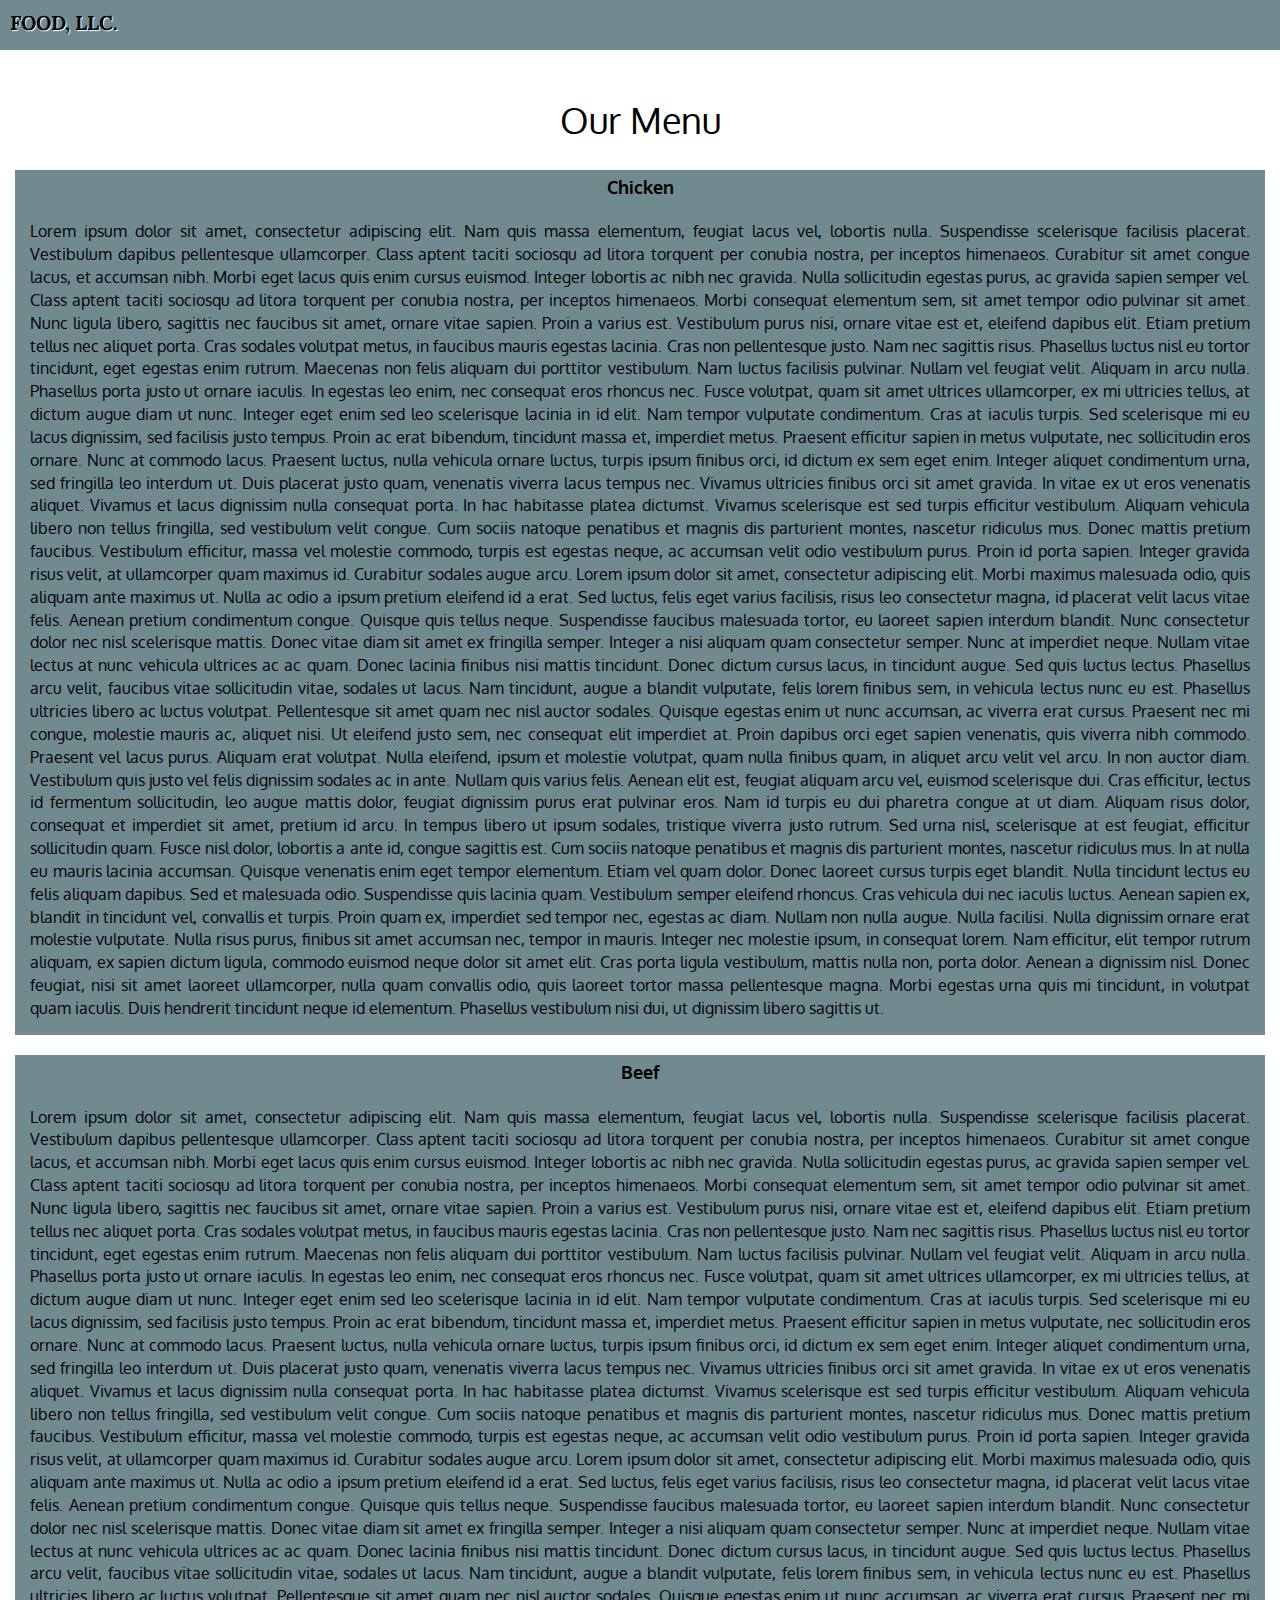
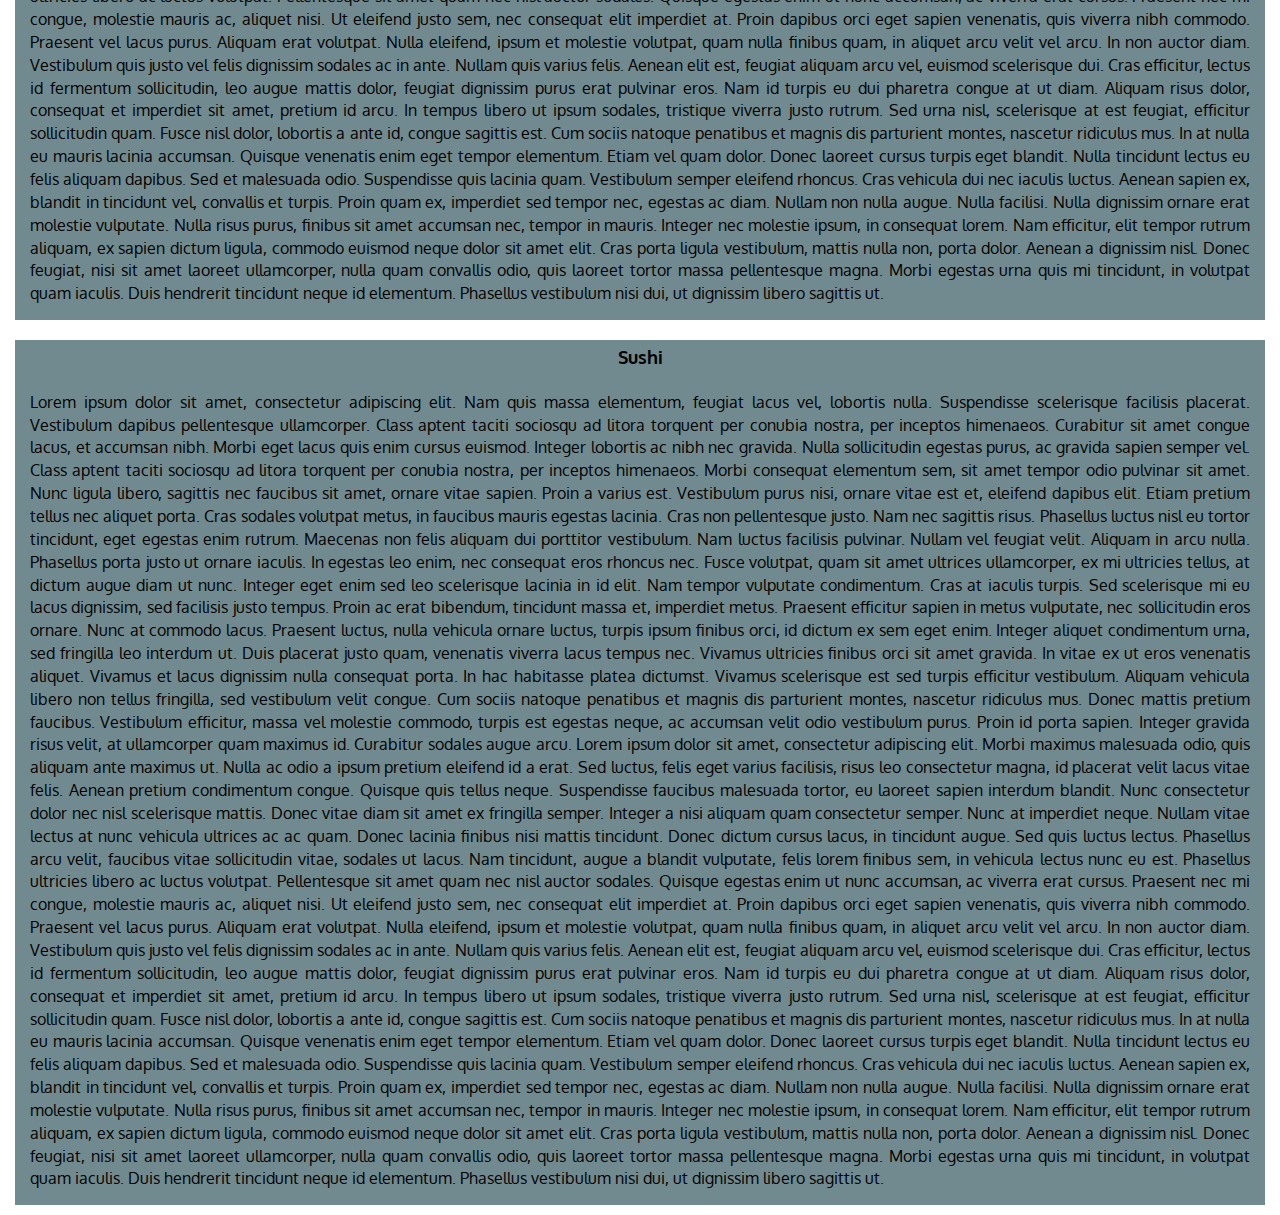
==== commit 6b7dda12: "Add files via upload" ====
--- a/index.html
+++ b/index.html
@@ -7,24 +7,27 @@
     <title>Food, LLC.</title>
     <link rel="stylesheet" href="css/bootstrap.min.css">
     <link rel="stylesheet" href="css/styles.css">
+    <link href='https://fonts.googleapis.com/css?family=Oxygen:400,300,700' rel='stylesheet' type='text/css'>
+    <link href='https://fonts.googleapis.com/css?family=Lora' rel='stylesheet' type='text/css'>
   </head>
-
 <body>
   <header>
-  <nav id="header-nav" class="navbar navbar-default navbar-fixed-top">
-    <div class="container">
-      <!-- Brand and toggle get grouped for better mobile display -->
-      <div class="navbar-header"> <!--nav-bar header -->
-        <a href="index.html"><h1>Food, LLC.</h1></a>
-      </div> <!--nav-bar header -->
+    <nav id="header-nav" class="navbar navbar-default navbar-fixed-top">
+      <div class="container-fluid">
+        <div class="navbar-header">
+          <div class="navbar-brand">
+            <a href="index.html"><h1>Food, LLC.</h1></a>
+          </div>
           <button type="button" class="navbar-toggle collapsed" data-toggle="collapse" data-target="#collapsable-nav" aria-expanded="false">
             <span class="sr-only">Toggle navigation</span>
             <span class="icon-bar"></span>
             <span class="icon-bar"></span>
             <span class="icon-bar"></span>
           </button>
-         <div id="collapsable-nav" class="collapse navbar-collapse">
-           <ul id="nav-list" class="nav navbar-nav navbar-right  hidden-lg hidden-md hidden-sm">
+        </div>
+        
+        <div id="collapsable-nav" class="collapse navbar-collapse">
+           <ul id="nav-list" class="nav navbar-nav navbar-right hidden-lg hidden-md hidden-sm">
             <li>
               <a href="#Chicken">
                 <br class="hidden-xs">Chicken</a>
@@ -39,108 +42,102 @@
             </li>
           </ul><!-- #nav-list -->
         </div><!-- .collapse .navbar-collapse -->
-     </div><!--container-fluid-->
-  </nav>
+      </div><!-- .container -->
+    </nav><!-- #header-nav -->
   </header>
-    
-    <section class="page-heading">
-      <div class = "container">
-        <div class="row">
-          <div class="col-ld-12 col-md-12 col-sm-12 col-xs-12">
-          <h1 class="text-center">Our Menu</h1>
+    <div class="container-fluid">
+      <div class="row">
+        <div class="col-ld-12 col-md-12 col-sm-12 col-xs-12">
+          <div class="text-center"><h1>Our Menu</h1>
+          </div>
+        </div>  
+      </div>
+
+      <div class="row">
+        <div class="col-ld-12 col-md-12 col-sm-12 col-xs-12">
+          <div class="column-menuitem">
+            <p class="menuitem-title" id="Chicken">Chicken</p>
+              <p class="menuitem-description">Lorem ipsum dolor sit amet, consectetur adipiscing elit. Nam quis massa elementum, feugiat lacus vel, lobortis nulla. Suspendisse scelerisque facilisis placerat. Vestibulum dapibus pellentesque ullamcorper. Class aptent taciti sociosqu ad litora torquent per conubia nostra, per inceptos himenaeos. Curabitur sit amet congue lacus, et accumsan nibh. Morbi eget lacus quis enim cursus euismod. Integer lobortis ac nibh nec gravida. Nulla sollicitudin egestas purus, ac gravida sapien semper vel. Class aptent taciti sociosqu ad litora torquent per conubia nostra, per inceptos himenaeos.
+
+              Morbi consequat elementum sem, sit amet tempor odio pulvinar sit amet. Nunc ligula libero, sagittis nec faucibus sit amet, ornare vitae sapien. Proin a varius est. Vestibulum purus nisi, ornare vitae est et, eleifend dapibus elit. Etiam pretium tellus nec aliquet porta. Cras sodales volutpat metus, in faucibus mauris egestas lacinia. Cras non pellentesque justo. Nam nec sagittis risus. Phasellus luctus nisl eu tortor tincidunt, eget egestas enim rutrum. Maecenas non felis aliquam dui porttitor vestibulum. Nam luctus facilisis pulvinar. Nullam vel feugiat velit. Aliquam in arcu nulla. Phasellus porta justo ut ornare iaculis. In egestas leo enim, nec consequat eros rhoncus nec. Fusce volutpat, quam sit amet ultrices ullamcorper, ex mi ultricies tellus, at dictum augue diam ut nunc.
+
+              Integer eget enim sed leo scelerisque lacinia in id elit. Nam tempor vulputate condimentum. Cras at iaculis turpis. Sed scelerisque mi eu lacus dignissim, sed facilisis justo tempus. Proin ac erat bibendum, tincidunt massa et, imperdiet metus. Praesent efficitur sapien in metus vulputate, nec sollicitudin eros ornare. Nunc at commodo lacus.
+
+              Praesent luctus, nulla vehicula ornare luctus, turpis ipsum finibus orci, id dictum ex sem eget enim. Integer aliquet condimentum urna, sed fringilla leo interdum ut. Duis placerat justo quam, venenatis viverra lacus tempus nec. Vivamus ultricies finibus orci sit amet gravida. In vitae ex ut eros venenatis aliquet. Vivamus et lacus dignissim nulla consequat porta. In hac habitasse platea dictumst. Vivamus scelerisque est sed turpis efficitur vestibulum. Aliquam vehicula libero non tellus fringilla, sed vestibulum velit congue.
+
+              Cum sociis natoque penatibus et magnis dis parturient montes, nascetur ridiculus mus. Donec mattis pretium faucibus. Vestibulum efficitur, massa vel molestie commodo, turpis est egestas neque, ac accumsan velit odio vestibulum purus. Proin id porta sapien. Integer gravida risus velit, at ullamcorper quam maximus id. Curabitur sodales augue arcu. Lorem ipsum dolor sit amet, consectetur adipiscing elit. Morbi maximus malesuada odio, quis aliquam ante maximus ut.
+
+              Nulla ac odio a ipsum pretium eleifend id a erat. Sed luctus, felis eget varius facilisis, risus leo consectetur magna, id placerat velit lacus vitae felis. Aenean pretium condimentum congue. Quisque quis tellus neque. Suspendisse faucibus malesuada tortor, eu laoreet sapien interdum blandit. Nunc consectetur dolor nec nisl scelerisque mattis. Donec vitae diam sit amet ex fringilla semper. Integer a nisi aliquam quam consectetur semper. Nunc at imperdiet neque.
+
+              Nullam vitae lectus at nunc vehicula ultrices ac ac quam. Donec lacinia finibus nisi mattis tincidunt. Donec dictum cursus lacus, in tincidunt augue. Sed quis luctus lectus. Phasellus arcu velit, faucibus vitae sollicitudin vitae, sodales ut lacus. Nam tincidunt, augue a blandit vulputate, felis lorem finibus sem, in vehicula lectus nunc eu est. Phasellus ultricies libero ac luctus volutpat. Pellentesque sit amet quam nec nisl auctor sodales. Quisque egestas enim ut nunc accumsan, ac viverra erat cursus. Praesent nec mi congue, molestie mauris ac, aliquet nisi. Ut eleifend justo sem, nec consequat elit imperdiet at. Proin dapibus orci eget sapien venenatis, quis viverra nibh commodo. Praesent vel lacus purus. Aliquam erat volutpat. Nulla eleifend, ipsum et molestie volutpat, quam nulla finibus quam, in aliquet arcu velit vel arcu. In non auctor diam.
+
+              Vestibulum quis justo vel felis dignissim sodales ac in ante. Nullam quis varius felis. Aenean elit est, feugiat aliquam arcu vel, euismod scelerisque dui. Cras efficitur, lectus id fermentum sollicitudin, leo augue mattis dolor, feugiat dignissim purus erat pulvinar eros. Nam id turpis eu dui pharetra congue at ut diam. Aliquam risus dolor, consequat et imperdiet sit amet, pretium id arcu. In tempus libero ut ipsum sodales, tristique viverra justo rutrum. Sed urna nisl, scelerisque at est feugiat, efficitur sollicitudin quam. Fusce nisl dolor, lobortis a ante id, congue sagittis est.
+
+              Cum sociis natoque penatibus et magnis dis parturient montes, nascetur ridiculus mus. In at nulla eu mauris lacinia accumsan. Quisque venenatis enim eget tempor elementum. Etiam vel quam dolor. Donec laoreet cursus turpis eget blandit. Nulla tincidunt lectus eu felis aliquam dapibus. Sed et malesuada odio. Suspendisse quis lacinia quam. Vestibulum semper eleifend rhoncus.
+
+              Cras vehicula dui nec iaculis luctus. Aenean sapien ex, blandit in tincidunt vel, convallis et turpis. Proin quam ex, imperdiet sed tempor nec, egestas ac diam. Nullam non nulla augue. Nulla facilisi. Nulla dignissim ornare erat molestie vulputate. Nulla risus purus, finibus sit amet accumsan nec, tempor in mauris. Integer nec molestie ipsum, in consequat lorem. Nam efficitur, elit tempor rutrum aliquam, ex sapien dictum ligula, commodo euismod neque dolor sit amet elit. Cras porta ligula vestibulum, mattis nulla non, porta dolor. Aenean a dignissim nisl. Donec feugiat, nisi sit amet laoreet ullamcorper, nulla quam convallis odio, quis laoreet tortor massa pellentesque magna. Morbi egestas urna quis mi tincidunt, in volutpat quam iaculis. Duis hendrerit tincidunt neque id elementum. Phasellus vestibulum nisi dui, ut dignissim libero sagittis ut.</p>
+            </div>
           </div>  
         </div>
-    </div>
-  </section>
-    <div class="container-fluid">
-    <div class="row">
-    <div class="col-ld-12 col-md-12 col-sm-12 col-xs-12">
-    <div class="column-menuitem">
-    <p class="menuitem-title" id="Chicken">Chicken</p>
-    <p class="menuitem-description">Lorem ipsum dolor sit amet, consectetur adipiscing elit. Nam quis massa elementum, feugiat lacus vel, lobortis nulla. Suspendisse scelerisque facilisis placerat. Vestibulum dapibus pellentesque ullamcorper. Class aptent taciti sociosqu ad litora torquent per conubia nostra, per inceptos himenaeos. Curabitur sit amet congue lacus, et accumsan nibh. Morbi eget lacus quis enim cursus euismod. Integer lobortis ac nibh nec gravida. Nulla sollicitudin egestas purus, ac gravida sapien semper vel. Class aptent taciti sociosqu ad litora torquent per conubia nostra, per inceptos himenaeos.
-
-  Morbi consequat elementum sem, sit amet tempor odio pulvinar sit amet. Nunc ligula libero, sagittis nec faucibus sit amet, ornare vitae sapien. Proin a varius est. Vestibulum purus nisi, ornare vitae est et, eleifend dapibus elit. Etiam pretium tellus nec aliquet porta. Cras sodales volutpat metus, in faucibus mauris egestas lacinia. Cras non pellentesque justo. Nam nec sagittis risus. Phasellus luctus nisl eu tortor tincidunt, eget egestas enim rutrum. Maecenas non felis aliquam dui porttitor vestibulum. Nam luctus facilisis pulvinar. Nullam vel feugiat velit. Aliquam in arcu nulla. Phasellus porta justo ut ornare iaculis. In egestas leo enim, nec consequat eros rhoncus nec. Fusce volutpat, quam sit amet ultrices ullamcorper, ex mi ultricies tellus, at dictum augue diam ut nunc.
-
-  Integer eget enim sed leo scelerisque lacinia in id elit. Nam tempor vulputate condimentum. Cras at iaculis turpis. Sed scelerisque mi eu lacus dignissim, sed facilisis justo tempus. Proin ac erat bibendum, tincidunt massa et, imperdiet metus. Praesent efficitur sapien in metus vulputate, nec sollicitudin eros ornare. Nunc at commodo lacus.
-
-  Praesent luctus, nulla vehicula ornare luctus, turpis ipsum finibus orci, id dictum ex sem eget enim. Integer aliquet condimentum urna, sed fringilla leo interdum ut. Duis placerat justo quam, venenatis viverra lacus tempus nec. Vivamus ultricies finibus orci sit amet gravida. In vitae ex ut eros venenatis aliquet. Vivamus et lacus dignissim nulla consequat porta. In hac habitasse platea dictumst. Vivamus scelerisque est sed turpis efficitur vestibulum. Aliquam vehicula libero non tellus fringilla, sed vestibulum velit congue.
-
-  Cum sociis natoque penatibus et magnis dis parturient montes, nascetur ridiculus mus. Donec mattis pretium faucibus. Vestibulum efficitur, massa vel molestie commodo, turpis est egestas neque, ac accumsan velit odio vestibulum purus. Proin id porta sapien. Integer gravida risus velit, at ullamcorper quam maximus id. Curabitur sodales augue arcu. Lorem ipsum dolor sit amet, consectetur adipiscing elit. Morbi maximus malesuada odio, quis aliquam ante maximus ut.
-
-  Nulla ac odio a ipsum pretium eleifend id a erat. Sed luctus, felis eget varius facilisis, risus leo consectetur magna, id placerat velit lacus vitae felis. Aenean pretium condimentum congue. Quisque quis tellus neque. Suspendisse faucibus malesuada tortor, eu laoreet sapien interdum blandit. Nunc consectetur dolor nec nisl scelerisque mattis. Donec vitae diam sit amet ex fringilla semper. Integer a nisi aliquam quam consectetur semper. Nunc at imperdiet neque.
-
-  Nullam vitae lectus at nunc vehicula ultrices ac ac quam. Donec lacinia finibus nisi mattis tincidunt. Donec dictum cursus lacus, in tincidunt augue. Sed quis luctus lectus. Phasellus arcu velit, faucibus vitae sollicitudin vitae, sodales ut lacus. Nam tincidunt, augue a blandit vulputate, felis lorem finibus sem, in vehicula lectus nunc eu est. Phasellus ultricies libero ac luctus volutpat. Pellentesque sit amet quam nec nisl auctor sodales. Quisque egestas enim ut nunc accumsan, ac viverra erat cursus. Praesent nec mi congue, molestie mauris ac, aliquet nisi. Ut eleifend justo sem, nec consequat elit imperdiet at. Proin dapibus orci eget sapien venenatis, quis viverra nibh commodo. Praesent vel lacus purus. Aliquam erat volutpat. Nulla eleifend, ipsum et molestie volutpat, quam nulla finibus quam, in aliquet arcu velit vel arcu. In non auctor diam.
-
-  Vestibulum quis justo vel felis dignissim sodales ac in ante. Nullam quis varius felis. Aenean elit est, feugiat aliquam arcu vel, euismod scelerisque dui. Cras efficitur, lectus id fermentum sollicitudin, leo augue mattis dolor, feugiat dignissim purus erat pulvinar eros. Nam id turpis eu dui pharetra congue at ut diam. Aliquam risus dolor, consequat et imperdiet sit amet, pretium id arcu. In tempus libero ut ipsum sodales, tristique viverra justo rutrum. Sed urna nisl, scelerisque at est feugiat, efficitur sollicitudin quam. Fusce nisl dolor, lobortis a ante id, congue sagittis est.
-
-  Cum sociis natoque penatibus et magnis dis parturient montes, nascetur ridiculus mus. In at nulla eu mauris lacinia accumsan. Quisque venenatis enim eget tempor elementum. Etiam vel quam dolor. Donec laoreet cursus turpis eget blandit. Nulla tincidunt lectus eu felis aliquam dapibus. Sed et malesuada odio. Suspendisse quis lacinia quam. Vestibulum semper eleifend rhoncus.
-
-  Cras vehicula dui nec iaculis luctus. Aenean sapien ex, blandit in tincidunt vel, convallis et turpis. Proin quam ex, imperdiet sed tempor nec, egestas ac diam. Nullam non nulla augue. Nulla facilisi. Nulla dignissim ornare erat molestie vulputate. Nulla risus purus, finibus sit amet accumsan nec, tempor in mauris. Integer nec molestie ipsum, in consequat lorem. Nam efficitur, elit tempor rutrum aliquam, ex sapien dictum ligula, commodo euismod neque dolor sit amet elit. Cras porta ligula vestibulum, mattis nulla non, porta dolor. Aenean a dignissim nisl. Donec feugiat, nisi sit amet laoreet ullamcorper, nulla quam convallis odio, quis laoreet tortor massa pellentesque magna. Morbi egestas urna quis mi tincidunt, in volutpat quam iaculis. Duis hendrerit tincidunt neque id elementum. Phasellus vestibulum nisi dui, ut dignissim libero sagittis ut.</p>
-    </div>
-    </div>  
-    </div>
 
     <div class="row">
-    <div class="col-ld-12 col-md-12 col-sm-12 col-xs-12">
-    <div class="column-menuitem">
-    <p class="menuitem-title" id="Beef">Beed</p>
-    <p class="menuitem-description">Lorem ipsum dolor sit amet, consectetur adipiscing elit. Nam quis massa elementum, feugiat lacus vel, lobortis nulla. Suspendisse scelerisque facilisis placerat. Vestibulum dapibus pellentesque ullamcorper. Class aptent taciti sociosqu ad litora torquent per conubia nostra, per inceptos himenaeos. Curabitur sit amet congue lacus, et accumsan nibh. Morbi eget lacus quis enim cursus euismod. Integer lobortis ac nibh nec gravida. Nulla sollicitudin egestas purus, ac gravida sapien semper vel. Class aptent taciti sociosqu ad litora torquent per conubia nostra, per inceptos himenaeos.
+      <div class="col-ld-12 col-md-12 col-sm-12 col-xs-12">
+        <div class="column-menuitem">
+          <p class="menuitem-title" id="Beef">Beef</p>
+            <p class="menuitem-description">Lorem ipsum dolor sit amet, consectetur adipiscing elit. Nam quis massa elementum, feugiat lacus vel, lobortis nulla. Suspendisse scelerisque facilisis placerat. Vestibulum dapibus pellentesque ullamcorper. Class aptent taciti sociosqu ad litora torquent per conubia nostra, per inceptos himenaeos. Curabitur sit amet congue lacus, et accumsan nibh. Morbi eget lacus quis enim cursus euismod. Integer lobortis ac nibh nec gravida. Nulla sollicitudin egestas purus, ac gravida sapien semper vel. Class aptent taciti sociosqu ad litora torquent per conubia nostra, per inceptos himenaeos.
 
-  Morbi consequat elementum sem, sit amet tempor odio pulvinar sit amet. Nunc ligula libero, sagittis nec faucibus sit amet, ornare vitae sapien. Proin a varius est. Vestibulum purus nisi, ornare vitae est et, eleifend dapibus elit. Etiam pretium tellus nec aliquet porta. Cras sodales volutpat metus, in faucibus mauris egestas lacinia. Cras non pellentesque justo. Nam nec sagittis risus. Phasellus luctus nisl eu tortor tincidunt, eget egestas enim rutrum. Maecenas non felis aliquam dui porttitor vestibulum. Nam luctus facilisis pulvinar. Nullam vel feugiat velit. Aliquam in arcu nulla. Phasellus porta justo ut ornare iaculis. In egestas leo enim, nec consequat eros rhoncus nec. Fusce volutpat, quam sit amet ultrices ullamcorper, ex mi ultricies tellus, at dictum augue diam ut nunc.
+            Morbi consequat elementum sem, sit amet tempor odio pulvinar sit amet. Nunc ligula libero, sagittis nec faucibus sit amet, ornare vitae sapien. Proin a varius est. Vestibulum purus nisi, ornare vitae est et, eleifend dapibus elit. Etiam pretium tellus nec aliquet porta. Cras sodales volutpat metus, in faucibus mauris egestas lacinia. Cras non pellentesque justo. Nam nec sagittis risus. Phasellus luctus nisl eu tortor tincidunt, eget egestas enim rutrum. Maecenas non felis aliquam dui porttitor vestibulum. Nam luctus facilisis pulvinar. Nullam vel feugiat velit. Aliquam in arcu nulla. Phasellus porta justo ut ornare iaculis. In egestas leo enim, nec consequat eros rhoncus nec. Fusce volutpat, quam sit amet ultrices ullamcorper, ex mi ultricies tellus, at dictum augue diam ut nunc.
 
-  Integer eget enim sed leo scelerisque lacinia in id elit. Nam tempor vulputate condimentum. Cras at iaculis turpis. Sed scelerisque mi eu lacus dignissim, sed facilisis justo tempus. Proin ac erat bibendum, tincidunt massa et, imperdiet metus. Praesent efficitur sapien in metus vulputate, nec sollicitudin eros ornare. Nunc at commodo lacus.
+            Integer eget enim sed leo scelerisque lacinia in id elit. Nam tempor vulputate condimentum. Cras at iaculis turpis. Sed scelerisque mi eu lacus dignissim, sed facilisis justo tempus. Proin ac erat bibendum, tincidunt massa et, imperdiet metus. Praesent efficitur sapien in metus vulputate, nec sollicitudin eros ornare. Nunc at commodo lacus.
 
-  Praesent luctus, nulla vehicula ornare luctus, turpis ipsum finibus orci, id dictum ex sem eget enim. Integer aliquet condimentum urna, sed fringilla leo interdum ut. Duis placerat justo quam, venenatis viverra lacus tempus nec. Vivamus ultricies finibus orci sit amet gravida. In vitae ex ut eros venenatis aliquet. Vivamus et lacus dignissim nulla consequat porta. In hac habitasse platea dictumst. Vivamus scelerisque est sed turpis efficitur vestibulum. Aliquam vehicula libero non tellus fringilla, sed vestibulum velit congue.
+             Praesent luctus, nulla vehicula ornare luctus, turpis ipsum finibus orci, id dictum ex sem eget enim. Integer aliquet condimentum urna, sed fringilla leo interdum ut. Duis placerat justo quam, venenatis viverra lacus tempus nec. Vivamus ultricies finibus orci sit amet gravida. In vitae ex ut eros venenatis aliquet. Vivamus et lacus dignissim nulla consequat porta. In hac habitasse platea dictumst. Vivamus scelerisque est sed turpis efficitur vestibulum. Aliquam vehicula libero non tellus fringilla, sed vestibulum velit congue.
 
-  Cum sociis natoque penatibus et magnis dis parturient montes, nascetur ridiculus mus. Donec mattis pretium faucibus. Vestibulum efficitur, massa vel molestie commodo, turpis est egestas neque, ac accumsan velit odio vestibulum purus. Proin id porta sapien. Integer gravida risus velit, at ullamcorper quam maximus id. Curabitur sodales augue arcu. Lorem ipsum dolor sit amet, consectetur adipiscing elit. Morbi maximus malesuada odio, quis aliquam ante maximus ut.
+              Cum sociis natoque penatibus et magnis dis parturient montes, nascetur ridiculus mus. Donec mattis pretium faucibus. Vestibulum efficitur, massa vel molestie commodo, turpis est egestas neque, ac accumsan velit odio vestibulum purus. Proin id porta sapien. Integer gravida risus velit, at ullamcorper quam maximus id. Curabitur sodales augue arcu. Lorem ipsum dolor sit amet, consectetur adipiscing elit. Morbi maximus malesuada odio, quis aliquam ante maximus ut.
 
-  Nulla ac odio a ipsum pretium eleifend id a erat. Sed luctus, felis eget varius facilisis, risus leo consectetur magna, id placerat velit lacus vitae felis. Aenean pretium condimentum congue. Quisque quis tellus neque. Suspendisse faucibus malesuada tortor, eu laoreet sapien interdum blandit. Nunc consectetur dolor nec nisl scelerisque mattis. Donec vitae diam sit amet ex fringilla semper. Integer a nisi aliquam quam consectetur semper. Nunc at imperdiet neque.
+              Nulla ac odio a ipsum pretium eleifend id a erat. Sed luctus, felis eget varius     facilisis, risus leo consectetur magna, id placerat velit lacus vitae felis. Aenean pretium condimentum congue. Quisque quis tellus neque. Suspendisse faucibus malesuada tortor, eu laoreet sapien interdum blandit. Nunc consectetur dolor nec nisl scelerisque mattis. Donec vitae diam sit amet ex fringilla semper. Integer a nisi aliquam quam consectetur semper. Nunc at imperdiet neque.
 
-  Nullam vitae lectus at nunc vehicula ultrices ac ac quam. Donec lacinia finibus nisi mattis tincidunt. Donec dictum cursus lacus, in tincidunt augue. Sed quis luctus lectus. Phasellus arcu velit, faucibus vitae sollicitudin vitae, sodales ut lacus. Nam tincidunt, augue a blandit vulputate, felis lorem finibus sem, in vehicula lectus nunc eu est. Phasellus ultricies libero ac luctus volutpat. Pellentesque sit amet quam nec nisl auctor sodales. Quisque egestas enim ut nunc accumsan, ac viverra erat cursus. Praesent nec mi congue, molestie mauris ac, aliquet nisi. Ut eleifend justo sem, nec consequat elit imperdiet at. Proin dapibus orci eget sapien venenatis, quis viverra nibh commodo. Praesent vel lacus purus. Aliquam erat volutpat. Nulla eleifend, ipsum et molestie volutpat, quam nulla finibus quam, in aliquet arcu velit vel arcu. In non auctor diam.
+              Nullam vitae lectus at nunc vehicula ultrices ac ac quam. Donec lacinia finibus nisi mattis tincidunt. Donec dictum cursus lacus, in tincidunt augue. Sed quis luctus lectus. Phasellus arcu velit, faucibus vitae sollicitudin vitae, sodales ut lacus. Nam tincidunt, augue a blandit vulputate, felis lorem finibus sem, in vehicula lectus nunc eu est. Phasellus ultricies libero ac luctus volutpat. Pellentesque sit amet quam nec nisl auctor sodales. Quisque egestas enim ut nunc accumsan, ac viverra erat cursus. Praesent nec mi congue, molestie mauris ac, aliquet nisi. Ut eleifend justo sem, nec consequat elit imperdiet at. Proin dapibus orci eget sapien venenatis, quis viverra nibh commodo. Praesent vel lacus purus. Aliquam erat volutpat. Nulla eleifend, ipsum et molestie volutpat, quam nulla finibus quam, in aliquet arcu velit vel arcu. In non auctor diam.
 
-  Vestibulum quis justo vel felis dignissim sodales ac in ante. Nullam quis varius felis. Aenean elit est, feugiat aliquam arcu vel, euismod scelerisque dui. Cras efficitur, lectus id fermentum sollicitudin, leo augue mattis dolor, feugiat dignissim purus erat pulvinar eros. Nam id turpis eu dui pharetra congue at ut diam. Aliquam risus dolor, consequat et imperdiet sit amet, pretium id arcu. In tempus libero ut ipsum sodales, tristique viverra justo rutrum. Sed urna nisl, scelerisque at est feugiat, efficitur sollicitudin quam. Fusce nisl dolor, lobortis a ante id, congue sagittis est.
+              Vestibulum quis justo vel felis dignissim sodales ac in ante. Nullam quis varius felis. Aenean elit est, feugiat aliquam arcu vel, euismod scelerisque dui. Cras efficitur, lectus id fermentum sollicitudin, leo augue mattis dolor, feugiat dignissim purus erat pulvinar eros. Nam id turpis eu dui pharetra congue at ut diam. Aliquam risus dolor, consequat et imperdiet sit amet, pretium id arcu. In tempus libero ut ipsum sodales, tristique viverra justo rutrum. Sed urna nisl, scelerisque at est feugiat, efficitur sollicitudin quam. Fusce nisl dolor, lobortis a ante id, congue sagittis est.
 
-  Cum sociis natoque penatibus et magnis dis parturient montes, nascetur ridiculus mus. In at nulla eu mauris lacinia accumsan. Quisque venenatis enim eget tempor elementum. Etiam vel quam dolor. Donec laoreet cursus turpis eget blandit. Nulla tincidunt lectus eu felis aliquam dapibus. Sed et malesuada odio. Suspendisse quis lacinia quam. Vestibulum semper eleifend rhoncus.
+              Cum sociis natoque penatibus et magnis dis parturient montes, nascetur ridiculus mus. In at nulla eu mauris lacinia accumsan. Quisque venenatis enim eget tempor elementum. Etiam vel quam dolor. Donec laoreet cursus turpis eget blandit. Nulla tincidunt lectus eu felis aliquam dapibus. Sed et malesuada odio. Suspendisse quis lacinia quam. Vestibulum semper eleifend rhoncus.
 
-  Cras vehicula dui nec iaculis luctus. Aenean sapien ex, blandit in tincidunt vel, convallis et turpis. Proin quam ex, imperdiet sed tempor nec, egestas ac diam. Nullam non nulla augue. Nulla facilisi. Nulla dignissim ornare erat molestie vulputate. Nulla risus purus, finibus sit amet accumsan nec, tempor in mauris. Integer nec molestie ipsum, in consequat lorem. Nam efficitur, elit tempor rutrum aliquam, ex sapien dictum ligula, commodo euismod neque dolor sit amet elit. Cras porta ligula vestibulum, mattis nulla non, porta dolor. Aenean a dignissim nisl. Donec feugiat, nisi sit amet laoreet ullamcorper, nulla quam convallis odio, quis laoreet tortor massa pellentesque magna. Morbi egestas urna quis mi tincidunt, in volutpat quam iaculis. Duis hendrerit tincidunt neque id elementum. Phasellus vestibulum nisi dui, ut dignissim libero sagittis ut.</p>
-    </div>
-    </div>  
-    </div>
+              Cras vehicula dui nec iaculis luctus. Aenean sapien ex, blandit in tincidunt vel, convallis et turpis. Proin quam ex, imperdiet sed tempor nec, egestas ac diam. Nullam non nulla augue. Nulla facilisi. Nulla dignissim ornare erat molestie vulputate. Nulla risus purus, finibus sit amet accumsan nec, tempor in mauris. Integer nec molestie ipsum, in consequat lorem. Nam efficitur, elit tempor rutrum aliquam, ex sapien dictum ligula, commodo euismod neque dolor sit amet elit. Cras porta ligula vestibulum, mattis nulla non, porta dolor. Aenean a dignissim nisl. Donec feugiat, nisi sit amet laoreet ullamcorper, nulla quam convallis odio, quis laoreet tortor massa pellentesque magna. Morbi egestas urna quis mi tincidunt, in volutpat quam iaculis. Duis hendrerit tincidunt neque id elementum. Phasellus vestibulum nisi dui, ut dignissim libero sagittis ut.</p>
+            </div>
+          </div>  
+        </div>
 
     <div class="row">
-    <div class="col-ld-12 col-md-12 col-sm-12 col-xs-12">
-    <div class="column-menuitem">
-    <p class="menuitem-title" id="Sushi">Sushi</p>
-    <p class="menuitem-description">Lorem ipsum dolor sit amet, consectetur adipiscing elit. Nam quis massa elementum, feugiat lacus vel, lobortis nulla. Suspendisse scelerisque facilisis placerat. Vestibulum dapibus pellentesque ullamcorper. Class aptent taciti sociosqu ad litora torquent per conubia nostra, per inceptos himenaeos. Curabitur sit amet congue lacus, et accumsan nibh. Morbi eget lacus quis enim cursus euismod. Integer lobortis ac nibh nec gravida. Nulla sollicitudin egestas purus, ac gravida sapien semper vel. Class aptent taciti sociosqu ad litora torquent per conubia nostra, per inceptos himenaeos.
+      <div class="col-ld-12 col-md-12 col-sm-12 col-xs-12">
+        <div class="column-menuitem">
+          <p class="menuitem-title" id="Sushi">Sushi</p>
+            <p class="menuitem-description">Lorem ipsum dolor sit amet, consectetur adipiscing elit. Nam quis massa elementum, feugiat lacus vel, lobortis nulla. Suspendisse scelerisque facilisis placerat. Vestibulum dapibus pellentesque ullamcorper. Class aptent taciti sociosqu ad litora torquent per conubia nostra, per inceptos himenaeos. Curabitur sit amet congue lacus, et accumsan nibh. Morbi eget lacus quis enim cursus euismod. Integer lobortis ac nibh nec gravida. Nulla sollicitudin egestas purus, ac gravida sapien semper vel. Class aptent taciti sociosqu ad litora torquent per conubia nostra, per inceptos himenaeos.
 
-  Morbi consequat elementum sem, sit amet tempor odio pulvinar sit amet. Nunc ligula libero, sagittis nec faucibus sit amet, ornare vitae sapien. Proin a varius est. Vestibulum purus nisi, ornare vitae est et, eleifend dapibus elit. Etiam pretium tellus nec aliquet porta. Cras sodales volutpat metus, in faucibus mauris egestas lacinia. Cras non pellentesque justo. Nam nec sagittis risus. Phasellus luctus nisl eu tortor tincidunt, eget egestas enim rutrum. Maecenas non felis aliquam dui porttitor vestibulum. Nam luctus facilisis pulvinar. Nullam vel feugiat velit. Aliquam in arcu nulla. Phasellus porta justo ut ornare iaculis. In egestas leo enim, nec consequat eros rhoncus nec. Fusce volutpat, quam sit amet ultrices ullamcorper, ex mi ultricies tellus, at dictum augue diam ut nunc.
+            Morbi consequat elementum sem, sit amet tempor odio pulvinar sit amet. Nunc ligula libero, sagittis nec faucibus sit amet, ornare vitae sapien. Proin a varius est. Vestibulum purus nisi, ornare vitae est et, eleifend dapibus elit. Etiam pretium tellus nec aliquet porta. Cras sodales volutpat metus, in faucibus mauris egestas lacinia. Cras non pellentesque justo. Nam nec sagittis risus. Phasellus luctus nisl eu tortor tincidunt, eget egestas enim rutrum. Maecenas non felis aliquam dui porttitor vestibulum. Nam luctus facilisis pulvinar. Nullam vel feugiat velit. Aliquam in arcu nulla. Phasellus porta justo ut ornare iaculis. In egestas leo enim, nec consequat eros rhoncus nec. Fusce volutpat, quam sit amet ultrices ullamcorper, ex mi ultricies tellus, at dictum augue diam ut nunc.
 
-  Integer eget enim sed leo scelerisque lacinia in id elit. Nam tempor vulputate condimentum. Cras at iaculis turpis. Sed scelerisque mi eu lacus dignissim, sed facilisis justo tempus. Proin ac erat bibendum, tincidunt massa et, imperdiet metus. Praesent efficitur sapien in metus vulputate, nec sollicitudin eros ornare. Nunc at commodo lacus.
+            Integer eget enim sed leo scelerisque lacinia in id elit. Nam tempor vulputate  condimentum. Cras at iaculis turpis. Sed scelerisque mi eu lacus dignissim, sed facilisis justo tempus. Proin ac erat bibendum, tincidunt massa et, imperdiet metus. Praesent efficitur sapien in metus vulputate, nec sollicitudin eros ornare. Nunc at commodo lacus.
 
-  Praesent luctus, nulla vehicula ornare luctus, turpis ipsum finibus orci, id dictum ex sem eget enim. Integer aliquet condimentum urna, sed fringilla leo interdum ut. Duis placerat justo quam, venenatis viverra lacus tempus nec. Vivamus ultricies finibus orci sit amet gravida. In vitae ex ut eros venenatis aliquet. Vivamus et lacus dignissim nulla consequat porta. In hac habitasse platea dictumst. Vivamus scelerisque est sed turpis efficitur vestibulum. Aliquam vehicula libero non tellus fringilla, sed vestibulum velit congue.
+            Praesent luctus, nulla vehicula ornare luctus, turpis ipsum finibus orci, id dictum ex sem eget enim. Integer aliquet condimentum urna, sed fringilla leo interdum ut. Duis placerat justo quam, venenatis viverra lacus tempus nec. Vivamus ultricies finibus orci sit amet gravida. In vitae ex ut eros venenatis aliquet. Vivamus et lacus dignissim nulla consequat porta. In hac habitasse platea dictumst. Vivamus scelerisque est sed turpis efficitur vestibulum. Aliquam vehicula libero non tellus fringilla, sed vestibulum velit congue.
 
-  Cum sociis natoque penatibus et magnis dis parturient montes, nascetur ridiculus mus. Donec mattis pretium faucibus. Vestibulum efficitur, massa vel molestie commodo, turpis est egestas neque, ac accumsan velit odio vestibulum purus. Proin id porta sapien. Integer gravida risus velit, at ullamcorper quam maximus id. Curabitur sodales augue arcu. Lorem ipsum dolor sit amet, consectetur adipiscing elit. Morbi maximus malesuada odio, quis aliquam ante maximus ut.
+            Cum sociis natoque penatibus et magnis dis parturient montes, nascetur ridiculus mus. Donec mattis pretium faucibus. Vestibulum efficitur, massa vel molestie commodo, turpis est egestas neque, ac accumsan velit odio vestibulum purus. Proin id porta sapien. Integer gravida risus velit, at ullamcorper quam maximus id. Curabitur sodales augue arcu. Lorem ipsum dolor sit amet, consectetur adipiscing elit. Morbi maximus malesuada odio, quis aliquam ante maximus ut.
 
-  Nulla ac odio a ipsum pretium eleifend id a erat. Sed luctus, felis eget varius facilisis, risus leo consectetur magna, id placerat velit lacus vitae felis. Aenean pretium condimentum congue. Quisque quis tellus neque. Suspendisse faucibus malesuada tortor, eu laoreet sapien interdum blandit. Nunc consectetur dolor nec nisl scelerisque mattis. Donec vitae diam sit amet ex fringilla semper. Integer a nisi aliquam quam consectetur semper. Nunc at imperdiet neque.
+            Nulla ac odio a ipsum pretium eleifend id a erat. Sed luctus, felis eget varius facilisis, risus leo consectetur magna, id placerat velit lacus vitae felis. Aenean pretium condimentum congue. Quisque quis tellus neque. Suspendisse faucibus malesuada tortor, eu laoreet sapien interdum blandit. Nunc consectetur dolor nec nisl scelerisque mattis. Donec vitae diam sit amet ex fringilla semper. Integer a nisi aliquam quam consectetur semper. Nunc at imperdiet neque.
 
-  Nullam vitae lectus at nunc vehicula ultrices ac ac quam. Donec lacinia finibus nisi mattis tincidunt. Donec dictum cursus lacus, in tincidunt augue. Sed quis luctus lectus. Phasellus arcu velit, faucibus vitae sollicitudin vitae, sodales ut lacus. Nam tincidunt, augue a blandit vulputate, felis lorem finibus sem, in vehicula lectus nunc eu est. Phasellus ultricies libero ac luctus volutpat. Pellentesque sit amet quam nec nisl auctor sodales. Quisque egestas enim ut nunc accumsan, ac viverra erat cursus. Praesent nec mi congue, molestie mauris ac, aliquet nisi. Ut eleifend justo sem, nec consequat elit imperdiet at. Proin dapibus orci eget sapien venenatis, quis viverra nibh commodo. Praesent vel lacus purus. Aliquam erat volutpat. Nulla eleifend, ipsum et molestie volutpat, quam nulla finibus quam, in aliquet arcu velit vel arcu. In non auctor diam.
+            Nullam vitae lectus at nunc vehicula ultrices ac ac quam. Donec lacinia finibus nisi mattis tincidunt. Donec dictum cursus lacus, in tincidunt augue. Sed quis luctus lectus. Phasellus arcu velit, faucibus vitae sollicitudin vitae, sodales ut lacus. Nam tincidunt, augue a blandit vulputate, felis lorem finibus sem, in vehicula lectus nunc eu est. Phasellus ultricies libero ac luctus volutpat. Pellentesque sit amet quam nec nisl auctor sodales. Quisque egestas enim ut nunc accumsan, ac viverra erat cursus. Praesent nec mi congue, molestie mauris ac, aliquet nisi. Ut eleifend justo sem, nec consequat elit imperdiet at. Proin dapibus orci eget sapien venenatis, quis viverra nibh commodo. Praesent vel lacus purus. Aliquam erat volutpat. Nulla eleifend, ipsum et molestie volutpat, quam nulla finibus quam, in aliquet arcu velit vel arcu. In non auctor diam.
 
-  Vestibulum quis justo vel felis dignissim sodales ac in ante. Nullam quis varius felis. Aenean elit est, feugiat aliquam arcu vel, euismod scelerisque dui. Cras efficitur, lectus id fermentum sollicitudin, leo augue mattis dolor, feugiat dignissim purus erat pulvinar eros. Nam id turpis eu dui pharetra congue at ut diam. Aliquam risus dolor, consequat et imperdiet sit amet, pretium id arcu. In tempus libero ut ipsum sodales, tristique viverra justo rutrum. Sed urna nisl, scelerisque at est feugiat, efficitur sollicitudin quam. Fusce nisl dolor, lobortis a ante id, congue sagittis est.
+            Vestibulum quis justo vel felis dignissim sodales ac in ante. Nullam quis varius felis. Aenean elit est, feugiat aliquam arcu vel, euismod scelerisque dui. Cras efficitur, lectus id fermentum sollicitudin, leo augue mattis dolor, feugiat dignissim purus erat pulvinar eros. Nam id turpis eu dui pharetra congue at ut diam. Aliquam risus dolor, consequat et imperdiet sit amet, pretium id arcu. In tempus libero ut ipsum sodales, tristique viverra justo rutrum. Sed urna nisl, scelerisque at est feugiat, efficitur sollicitudin quam. Fusce nisl dolor, lobortis a ante id, congue sagittis est.
 
-  Cum sociis natoque penatibus et magnis dis parturient montes, nascetur ridiculus mus. In at nulla eu mauris lacinia accumsan. Quisque venenatis enim eget tempor elementum. Etiam vel quam dolor. Donec laoreet cursus turpis eget blandit. Nulla tincidunt lectus eu felis aliquam dapibus. Sed et malesuada odio. Suspendisse quis lacinia quam. Vestibulum semper eleifend rhoncus.
+            Cum sociis natoque penatibus et magnis dis parturient montes, nascetur ridiculus mus. In at nulla eu mauris lacinia accumsan. Quisque venenatis enim eget tempor elementum. Etiam vel quam dolor. Donec laoreet cursus turpis eget blandit. Nulla tincidunt lectus eu felis aliquam dapibus. Sed et malesuada odio. Suspendisse quis lacinia quam. Vestibulum semper eleifend rhoncus.
 
-  Cras vehicula dui nec iaculis luctus. Aenean sapien ex, blandit in tincidunt vel, convallis et turpis. Proin quam ex, imperdiet sed tempor nec, egestas ac diam. Nullam non nulla augue. Nulla facilisi. Nulla dignissim ornare erat molestie vulputate. Nulla risus purus, finibus sit amet accumsan nec, tempor in mauris. Integer nec molestie ipsum, in consequat lorem. Nam efficitur, elit tempor rutrum aliquam, ex sapien dictum ligula, commodo euismod neque dolor sit amet elit. Cras porta ligula vestibulum, mattis nulla non, porta dolor. Aenean a dignissim nisl. Donec feugiat, nisi sit amet laoreet ullamcorper, nulla quam convallis odio, quis laoreet tortor massa pellentesque magna. Morbi egestas urna quis mi tincidunt, in volutpat quam iaculis. Duis hendrerit tincidunt neque id elementum. Phasellus vestibulum nisi dui, ut dignissim libero sagittis ut.</p>
+            Cras vehicula dui nec iaculis luctus. Aenean sapien ex, blandit in tincidunt vel, convallis et turpis. Proin quam ex, imperdiet sed tempor nec, egestas ac diam. Nullam non nulla augue. Nulla facilisi. Nulla dignissim ornare erat molestie vulputate. Nulla risus purus, finibus sit amet accumsan nec, tempor in mauris. Integer nec molestie ipsum, in consequat lorem. Nam efficitur, elit tempor rutrum aliquam, ex sapien dictum ligula, commodo euismod neque dolor sit amet elit. Cras porta ligula vestibulum, mattis nulla non, porta dolor. Aenean a dignissim nisl. Donec feugiat, nisi sit amet laoreet ullamcorper, nulla quam convallis odio, quis laoreet tortor massa pellentesque magna. Morbi egestas urna quis mi tincidunt, in volutpat quam iaculis. Duis hendrerit tincidunt neque id elementum. Phasellus vestibulum nisi dui, ut dignissim libero sagittis ut.</p>
+          </div>
+        </div>
+      </div>  
     </div>
-    </div>
-    </div>  
-    </div>
-
-
-  
   
 
   <!-- jQuery (Bootstrap JS plugins depend on it) -->
-  <script src="js/jquery-1.11.3.min.js"></script>
+  <script src="js/jquery-2.1.4.min.js"></script>
   <script src="js/bootstrap.min.js"></script>
   <script src="js/script.js"></script>
 </body>
--- a/css/styles.css
+++ b/css/styles.css
@@ -1,18 +1,21 @@
 body {
   font-size: 16px;
+  color: rgb(0,0,0);
   background-color: rgb(255,255,255);
-  color: rgb(0,0,0);
-  font-family: "Arial", Helvetica, sans-serif;
+  font-family: 'Oxygen', sans-serif;
+  padding-top: 70px;
 }
 
+/** HEADER **/
 #header-nav {
   background-color: rgb(112,138,144);
   border-radius: 0;
   border: 0;
 }
 
+
 .navbar-brand {
-  color: rgb(0,0,0);
+  padding-top: 25px;
 }
 
 .column-menuitem {
@@ -27,16 +30,34 @@
   font-weight: bold;
 
 }
+
 .menuitem-description{
   font-weight: normal;
   text-align: justify;
   padding: 10px;
   margin: 0 auto;
 }
+
 .row{
   padding-top: 10px;
   padding-bottom: 10px;
 }
+
+.navbar-brand h1 { /* Restaurant name */
+  font-family: 'Lora', serif;
+  color: rgb(0,0,0);
+  font-size: 20px;
+  text-transform: uppercase;
+  font-weight: bold;
+  text-shadow: 1px 1px 1px rgb(255,255,255);
+  margin: -10px 0px 0px -15px;
+  padding-left: 10px;
+  line-height: .75;
+}
+.navbar-brand a:hover, .navbar-brand a:focus {
+  text-decoration: none;
+}
+
 #nav-list {
   margin-top: 10px;
 }
@@ -45,28 +66,44 @@
   text-align: center;
 }
 #nav-list a:hover {
-  background: rgb(255,255,255);
+  background: #E7E7E7;
 }
 #nav-list a span {
   font-size: 1.8em;
 }
+
+.navbar-header button.navbar-toggle, .navbar-header .icon-bar {
+  border: 1px solid rgb(0,0,0);
+}
+.navbar-header button.navbar-toggle {
+  clear: both;
+  margin-top: -30px;
+
+}
+
+/********** Extra small devices only **********/
 @media (max-width: 767px) {
   /* Header */
   .navbar-brand {
-    padding-top: -10px;
+    padding-top: 10px;
     height: 80px;
-    
   }
 
-  .navbar-brand h3{
-    font-size: 5vw;
+  .navbar-brand h1 { /* Restaurant name */
+    padding-top: 25px;
+    font-size: 5vw; /* 1vw = 1% of viewport width */
   }
 
   #collapsable-nav a { /* Collapsed nav menu text */
     font-size: 1.2em;
   }
+  body {
+    padding-top: 225px;
+  }
+
+  p {
+    padding-top: 50px;
+  }
 
 
-  /* End Header */
-
 }
